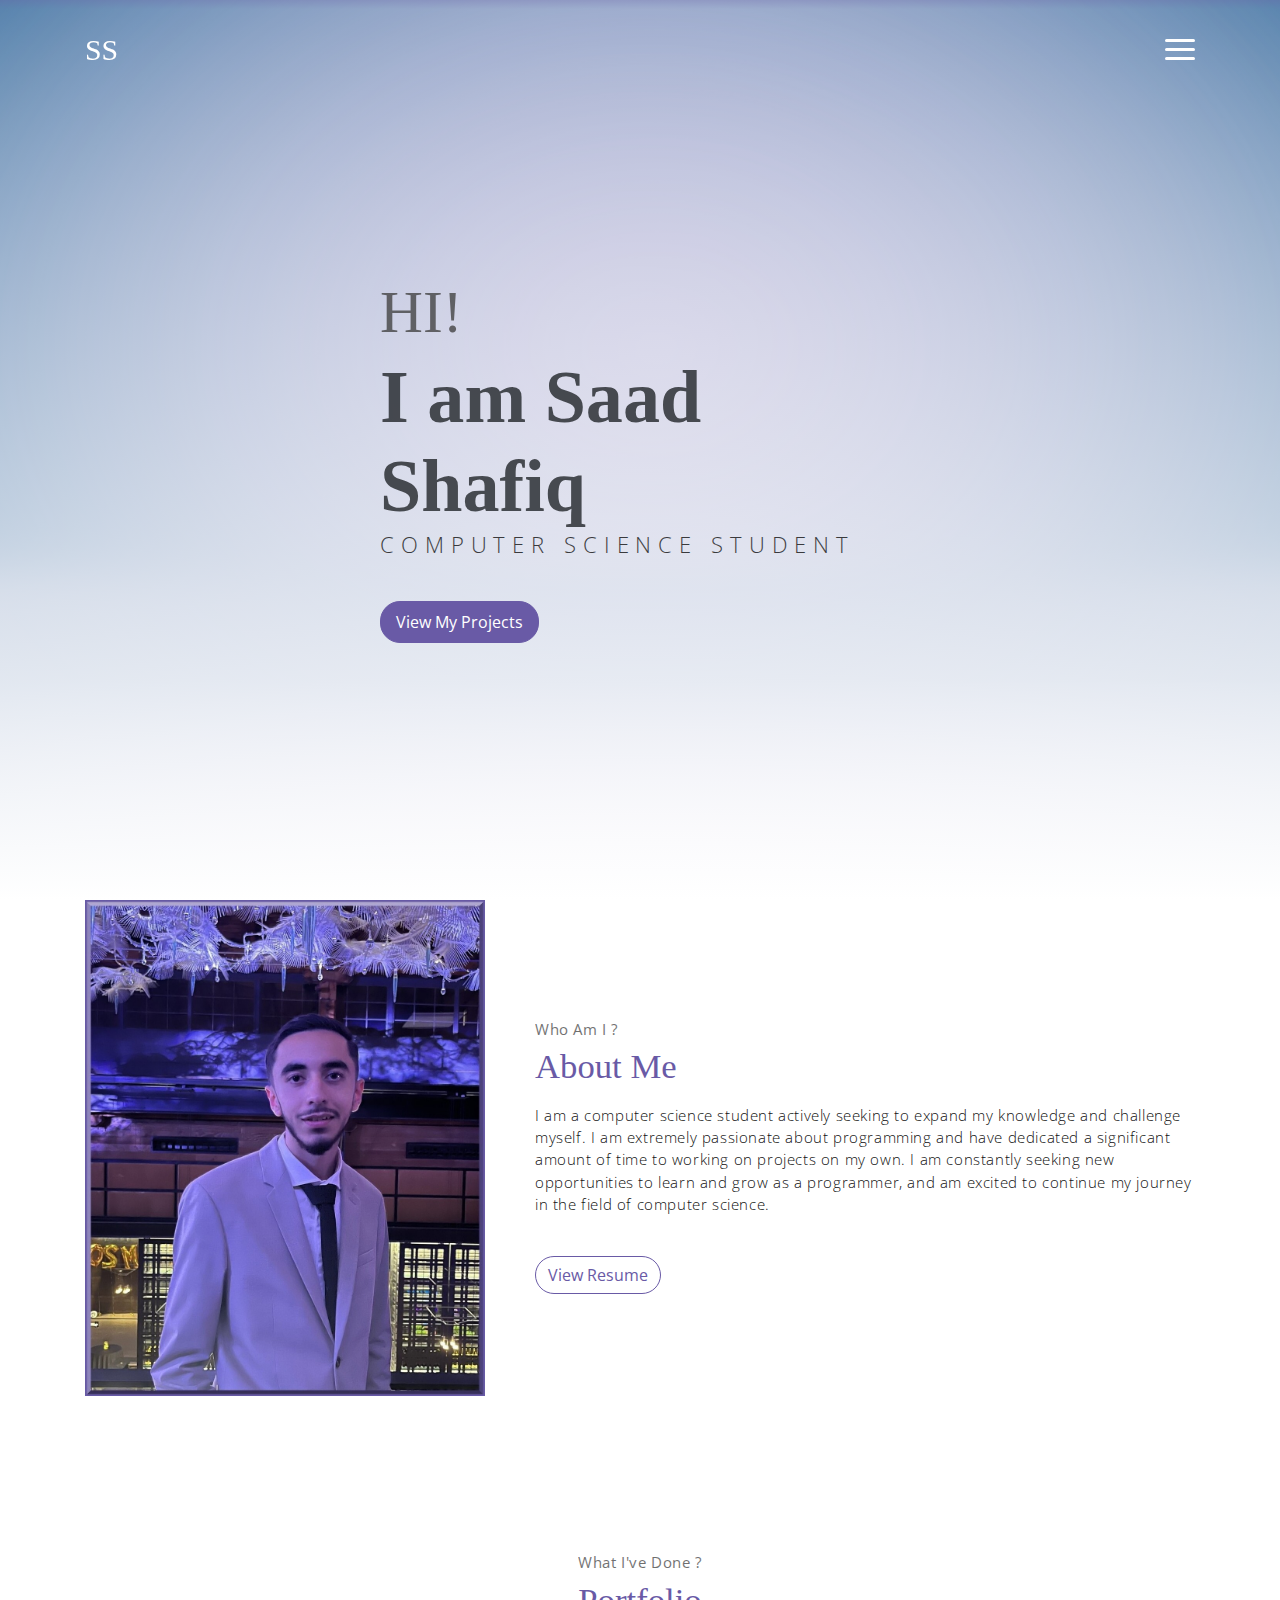
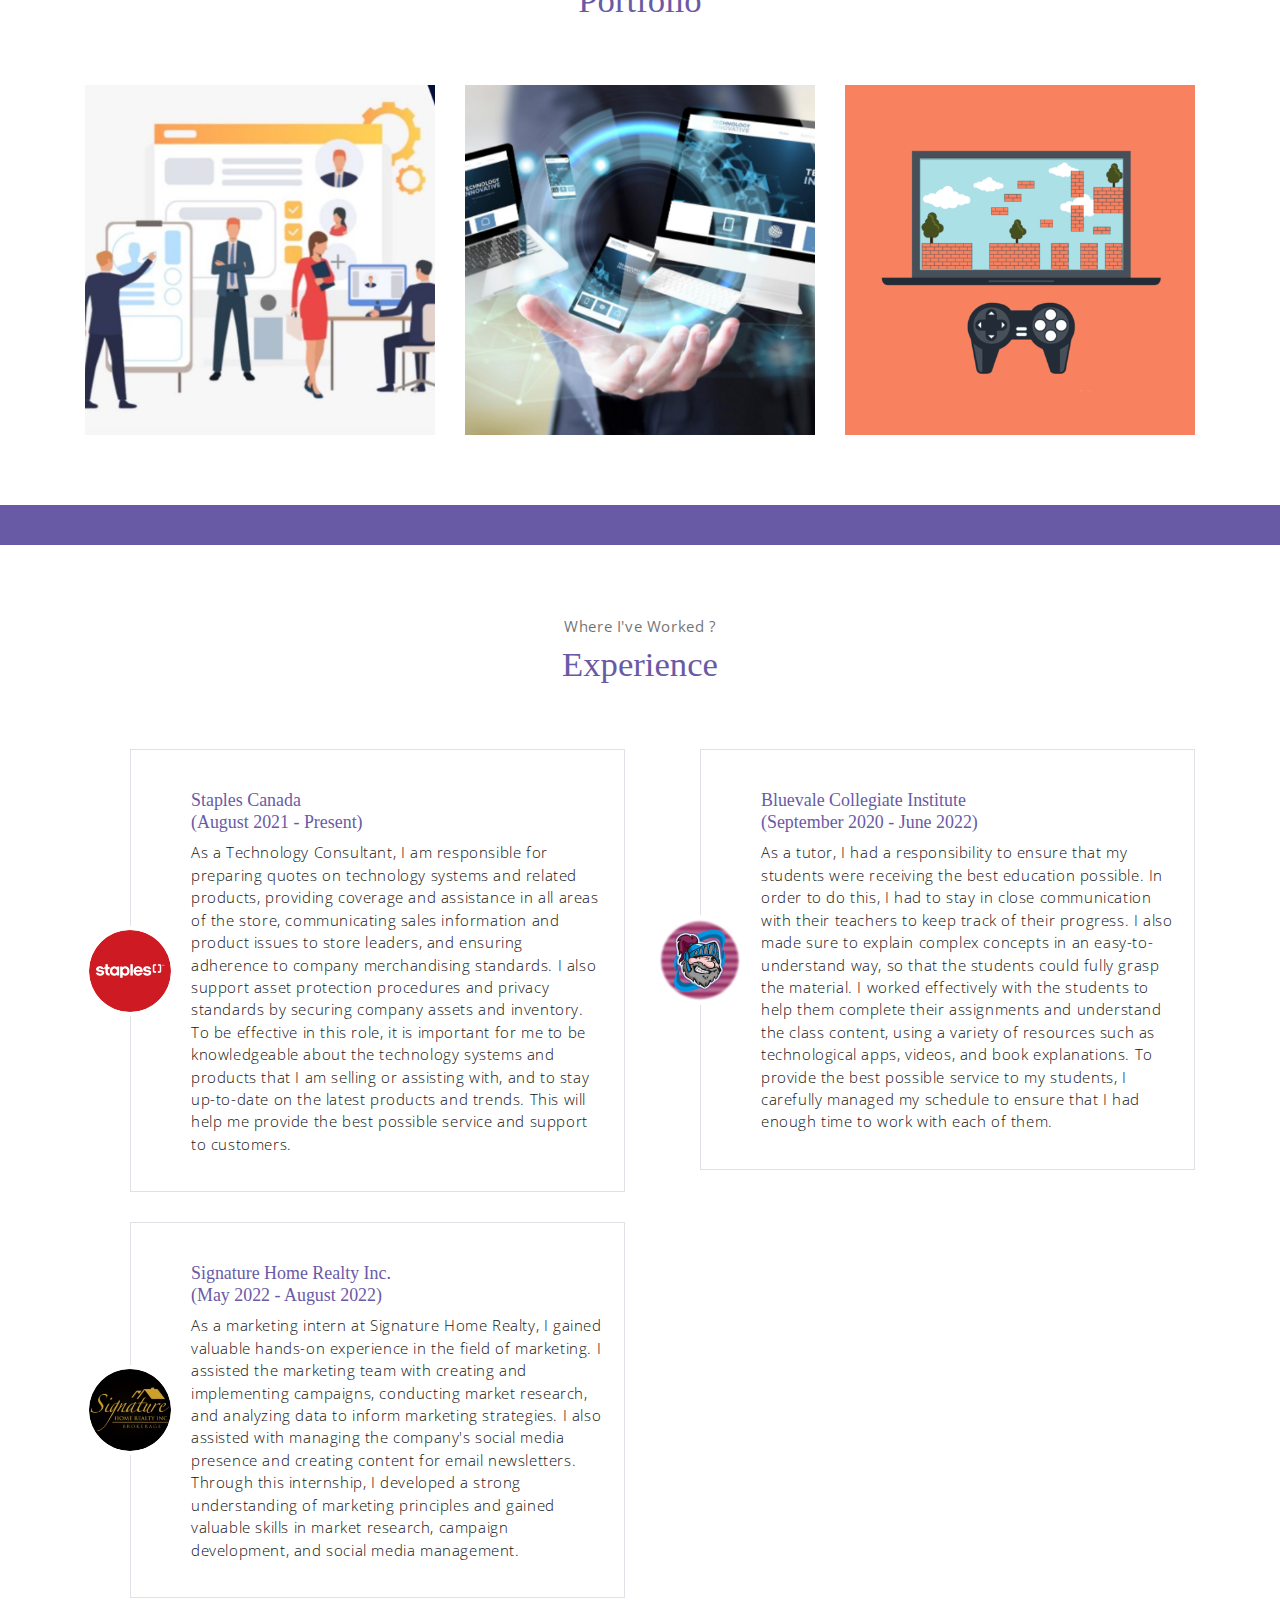
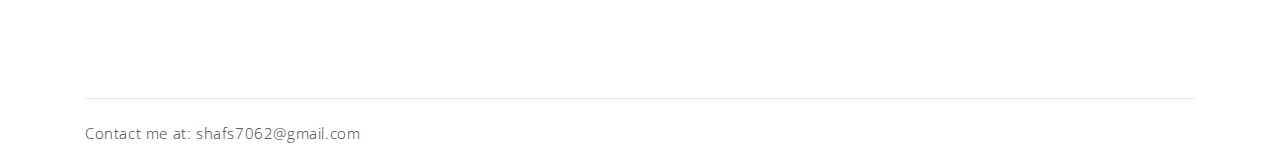
==== index.html @ 86b633cb "Fixing folder structure" ====
<!DOCTYPE html>
<html lang="en">
<head>
	<meta charset="utf-8">
    <meta name="viewport" content="width=device-width, initial-scale=1, shrink-to-fit=no">
    <meta name="Saad Shafiq" content="About">
    <title>Homepage</title>
    <!-- font icons -->
    <link rel="stylesheet" href="assets/vendors/themify-icons/css/themify-icons.css">
	<link rel="stylesheet" href="assets/css/style.css">
</head>
<body data-spy="scroll" data-target=".navbar" data-offset="40" id="home">

    <!-- Page Navbar -->
    <nav class="custom-navbar" data-spy="affix" data-offset-top="20">
        <div class="container">
            <a class="logo" href="#">SS</a>         
            <ul class="nav">
                <li class="item">
                    <a class="link" href="#home">Home</a>
                </li>
                <li class="item">
                    <a class="link" href="#about">About</a>
                </li>
                <li class="item">
                    <a class="link" href="#portfolio">Portfolio</a>
                </li>
                <li class="item">
                    <a class="link" href="#testmonial">Experience</a>
                </li>
            </ul>
            <a href="javascript:void(0)" id="nav-toggle" class="hamburger hamburger--elastic">
                <div class="hamburger-box">
                  <div class="hamburger-inner"></div>
                </div>
            </a>
        </div>          
    </nav><!-- End of Page Navbar -->

    <!-- page header -->
    <header id="home" class="header">
        <div class="overlay"></div>
        <div class="header-content container">
            <h1 class="header-title">
                <span class="up">HI!</span>
                <span class="down">I am Saad Shafiq</span>
            </h1>
            <p class="header-subtitle">COMPUTER SCIENCE STUDENT</p>            

            <button onclick="window.open('https://github.com/saadshafiq15', '_blank');" class="btn btn-primary">View My Projects</button>
        </div>              
    </header><!-- end of page header -->

    <!-- about section -->
    <section class="section pt-0" id="about">
        <!-- container -->
        <div class="container text-center">
            <!-- about wrapper -->
            <div class="about">
                <div class="about-img-holder">
                    <img src="assets/imgs/myphoto.jpg" class="about-img" alt="">
                </div>
                <div class="about-caption">
                    <p class="section-subtitle">Who Am I ?</p>
                    <h2 class="section-title mb-3">About Me</h2>
                    <p>
                        I am a computer science student actively seeking to expand my knowledge and challenge myself. I am extremely passionate about programming and have dedicated a significant amount of time to working on projects on my own. I am constantly seeking new opportunities to learn and grow as a programmer, and am excited to continue my journey in the field of computer science.
                        <br>          
                    </p>
                    <button onclick="window.open('assets/imgs/resume.pdf', '_blank');" class="btn-rounded btn btn-outline-primary mt-4">View Resume</button>   
                </div>              
            </div><!-- end of about wrapper -->
        </div><!-- end of container -->
    </section> <!-- end of about section -->

    <!-- portfolio section -->
    <section class="section" id="portfolio">
        <div class="container text-center">
            <p class="section-subtitle">What I've Done ?</p>
            <h6 class="section-title mb-6">Portfolio</h6>
            <!-- row -->
            <div class="row">
                <div class="col-md-4">
                    <a href="https://replit.com/@SaadShafiq/CIS-1300-Grade-Calculator#main.c" target="_blank" class="portfolio-card">
                        <img src="assets/imgs/folio-1.png" class="portfolio-card-img" alt="Download">    
                        <span class="portfolio-card-overlay">
                            <span class="portfolio-card-caption">
                                <h4>Data Structures</h5>
                                <p class="font-weight-normal">Employee Management System</p>
                            </span>                         
                        </span>                     
                    </a>
                </div>
                <div class="col-md-4">
                    <a href="https://signaturehomerealtor.ca/" target="_blank" class="portfolio-card">
                        <img class="portfolio-card-img" src="assets/imgs/folio-2.png" class="img-responsive rounded" alt="">
                        <span class="portfolio-card-overlay">
                            <span class="portfolio-card-caption">
                                <h4>Web Development</h5>
                                <p class="font-weight-normal">Real Estate Brokerage</p>
                            </span>                         
                        </span>                         
                    </a>
                </div>
                <div class="col-md-4">
                    <a href="https://replit.com/@SaadShafiq/Maze-Game#main.py" target="_blank" class="portfolio-card">
                        <img class="portfolio-card-img" src="assets/imgs/folio-3.png" class="img-responsive rounded" alt="">    
                        <span class="portfolio-card-overlay">
                            <span class="portfolio-card-caption">
                                <h4>Game Development</h5>
                                <p class="font-weight-normal">Maze Game</p>
                            </span>                         
                        </span>                     
                    </a>
                </div>
            </div><!-- end of row -->
        </div><!-- end of container -->
    </section> <!-- end of portfolio section -->

    <!-- section -->
    <section class="section-sm bg-primary">
        <!-- container -->
        <div class="container text-center text-sm-left">
            <!-- row -->
            <div class="row align-items-center">
                <div class="col-sm offset-md-1 mb-4 mb-md-0">
                </div>
                <div class="col-sm offset-sm-2 offset-md-3">
                </div>
            </div> <!-- end of row -->
        </div> <!-- end of container -->
    </section> <!-- end of section -->

    <!-- testimonial section -->
    <section class="section" id="testmonial">
        <div class="container text-center">
            <p class="section-subtitle">Where I've Worked ?</p>
            <h6 class="section-title mb-6">Experience</h6>

            <!-- row -->
            <div class="row">
                <div class="col-md-6">
                    <div class="testimonial-card">
                        <div class="testimonial-card-img-holder">
                            <img src="assets/imgs/avatar2.png" class="testimonial-card-img" alt="">                           
                        </div>
                        <div class="testimonial-card-body">
                            <h6 class="testimonial-card-title">Staples Canada <br> (August 2021 - Present)</h6>
                            <p class="testimonial-card-subtitle">As a Technology Consultant, I am responsible for preparing quotes on technology systems and related products, providing coverage and assistance in all areas of the store, communicating sales information and product issues to store leaders, and ensuring adherence to company merchandising standards. I also support asset protection procedures and privacy standards by securing company assets and inventory. To be effective in this role, it is important for me to be knowledgeable about the technology systems and products that I am selling or assisting with, and to stay up-to-date on the latest products and trends. This will help me provide the best possible service and support to customers.</p>
                        </div>
                    </div>
                </div>
                <div class="col-md-6">
                    <div class="testimonial-card">
                        <div class="testimonial-card-img-holder">
                            <img src="assets/imgs/avatar3.jpg" class="testimonial-card-img" alt="">                        
                        </div>
                        <div class="testimonial-card-body">
                            <h6 class="testimonial-card-title">Bluevale Collegiate Institute <br> (September 2020 - June 2022)</h6>
                            <p class="testimonial-card-subtitle">As a tutor, I had a responsibility to ensure that my students were receiving the best education possible. In order to do this, I had to stay in close communication with their teachers to keep track of their progress. I also made sure to explain complex concepts in an easy-to-understand way, so that the students could fully grasp the material. I worked effectively with the students to help them complete their assignments and understand the class content, using a variety of resources such as technological apps, videos, and book explanations. To provide the best possible service to my students, I carefully managed my schedule to ensure that I had enough time to work with each of them.</p>
                        </div>
                    </div>
                </div>
                <div class="col-md-6">
                    <div class="testimonial-card">
                        <div class="testimonial-card-img-holder">
                            <img src="assets/imgs/avatar4.png" class="testimonial-card-img" alt="">                           
                        </div>
                        <div class="testimonial-card-body">
                            <h6 class="testimonial-card-title">Signature Home Realty Inc. <br> (May 2022 - August 2022)</h6>
                            <p class="testimonial-card-subtitle">As a marketing intern at Signature Home Realty, I gained valuable hands-on experience in the field of marketing. I assisted the marketing team with creating and implementing campaigns, conducting market research, and analyzing data to inform marketing strategies. I also assisted with managing the company's social media presence and creating content for email newsletters. Through this internship, I developed a strong understanding of marketing principles and gained valuable skills in market research, campaign development, and social media management.</p>
                        </div>
                    </div>
                </div>
            </div>
        </div> <!-- end of container -->
    </section> <!-- end of testimonial section -->
    

    <!-- footer -->
    <div class="container">
        <footer class="footer">       
            <p class="testimonial-card-subtitle">Contact me at: shafs7062@gmail.com</p>    
        </footer>
    </div> <!-- end of page footer -->
	
	<!-- core  -->
    <script src="assets/vendors/jquery/jquery-3.4.1.js"></script>
    <script src="assets/vendors/bootstrap/bootstrap.bundle.js"></script>

    <!-- bootstrap 3 affix -->
	<script src="assets/vendors/bootstrap/bootstrap.affix.js"></script>

    <!-- Meyawo js -->
    <script src="assets/js/meyawo.js"></script>

</body>
</html>
---- assets/vendors/themify-icons/css/themify-icons.css ----
@font-face {
	font-family: 'themify';
	src:url("../fonts/themify.eot?-fvbane");
	src:url("../fonts/themify.eot?#iefix-fvbane") format("embedded-opentype"),
		url("../fonts/themify.woff?-fvbane") format("woff"),
		url("../fonts/themify.ttf?-fvbane") format("truetype"),
		url("../fonts/themify.svg?-fvbane#themify") format("svg");
	font-weight: normal;
	font-style: normal;
}

[class^="ti-"], [class*=" ti-"] {
	font-family: 'themify';
	speak: none;
	font-style: normal;
	font-weight: normal;
	font-variant: normal;
	text-transform: none;
	line-height: 1;

	/* Better Font Rendering =========== */
	-webkit-font-smoothing: antialiased;
	-moz-osx-font-smoothing: grayscale;
}

.ti-wand:before {
	content: "\e600";
}
.ti-volume:before {
	content: "\e601";
}
.ti-user:before {
	content: "\e602";
}
.ti-unlock:before {
	content: "\e603";
}
.ti-unlink:before {
	content: "\e604";
}
.ti-trash:before {
	content: "\e605";
}
.ti-thought:before {
	content: "\e606";
}
.ti-target:before {
	content: "\e607";
}
.ti-tag:before {
	content: "\e608";
}
.ti-tablet:before {
	content: "\e609";
}
.ti-star:before {
	content: "\e60a";
}
.ti-spray:before {
	content: "\e60b";
}
.ti-signal:before {
	content: "\e60c";
}
.ti-shopping-cart:before {
	content: "\e60d";
}
.ti-shopping-cart-full:before {
	content: "\e60e";
}
.ti-settings:before {
	content: "\e60f";
}
.ti-search:before {
	content: "\e610";
}
.ti-zoom-in:before {
	content: "\e611";
}
.ti-zoom-out:before {
	content: "\e612";
}
.ti-cut:before {
	content: "\e613";
}
.ti-ruler:before {
	content: "\e614";
}
.ti-ruler-pencil:before {
	content: "\e615";
}
.ti-ruler-alt:before {
	content: "\e616";
}
.ti-bookmark:before {
	content: "\e617";
}
.ti-bookmark-alt:before {
	content: "\e618";
}
.ti-reload:before {
	content: "\e619";
}
.ti-plus:before {
	content: "\e61a";
}
.ti-pin:before {
	content: "\e61b";
}
.ti-pencil:before {
	content: "\e61c";
}
.ti-pencil-alt:before {
	content: "\e61d";
}
.ti-paint-roller:before {
	content: "\e61e";
}
.ti-paint-bucket:before {
	content: "\e61f";
}
.ti-na:before {
	content: "\e620";
}
.ti-mobile:before {
	content: "\e621";
}
.ti-minus:before {
	content: "\e622";
}
.ti-medall:before {
	content: "\e623";
}
.ti-medall-alt:before {
	content: "\e624";
}
.ti-marker:before {
	content: "\e625";
}
.ti-marker-alt:before {
	content: "\e626";
}
.ti-arrow-up:before {
	content: "\e627";
}
.ti-arrow-right:before {
	content: "\e628";
}
.ti-arrow-left:before {
	content: "\e629";
}
.ti-arrow-down:before {
	content: "\e62a";
}
.ti-lock:before {
	content: "\e62b";
}
.ti-location-arrow:before {
	content: "\e62c";
}
.ti-link:before {
	content: "\e62d";
}
.ti-layout:before {
	content: "\e62e";
}
.ti-layers:before {
	content: "\e62f";
}
.ti-layers-alt:before {
	content: "\e630";
}
.ti-key:before {
	content: "\e631";
}
.ti-import:before {
	content: "\e632";
}
.ti-image:before {
	content: "\e633";
}
.ti-heart:before {
	content: "\e634";
}
.ti-heart-broken:before {
	content: "\e635";
}
.ti-hand-stop:before {
	content: "\e636";
}
.ti-hand-open:before {
	content: "\e637";
}
.ti-hand-drag:before {
	content: "\e638";
}
.ti-folder:before {
	content: "\e639";
}
.ti-flag:before {
	content: "\e63a";
}
.ti-flag-alt:before {
	content: "\e63b";
}
.ti-flag-alt-2:before {
	content: "\e63c";
}
.ti-eye:before {
	content: "\e63d";
}
.ti-export:before {
	content: "\e63e";
}
.ti-exchange-vertical:before {
	content: "\e63f";
}
.ti-desktop:before {
	content: "\e640";
}
.ti-cup:before {
	content: "\e641";
}
.ti-crown:before {
	content: "\e642";
}
.ti-comments:before {
	content: "\e643";
}
.ti-comment:before {
	content: "\e644";
}
.ti-comment-alt:before {
	content: "\e645";
}
.ti-close:before {
	content: "\e646";
}
.ti-clip:before {
	content: "\e647";
}
.ti-angle-up:before {
	content: "\e648";
}
.ti-angle-right:before {
	content: "\e649";
}
.ti-angle-left:before {
	content: "\e64a";
}
.ti-angle-down:before {
	content: "\e64b";
}
.ti-check:before {
	content: "\e64c";
}
.ti-check-box:before {
	content: "\e64d";
}
.ti-camera:before {
	content: "\e64e";
}
.ti-announcement:before {
	content: "\e64f";
}
.ti-brush:before {
	content: "\e650";
}
.ti-briefcase:before {
	content: "\e651";
}
.ti-bolt:before {
	content: "\e652";
}
.ti-bolt-alt:before {
	content: "\e653";
}
.ti-blackboard:before {
	content: "\e654";
}
.ti-bag:before {
	content: "\e655";
}
.ti-move:before {
	content: "\e656";
}
.ti-arrows-vertical:before {
	content: "\e657";
}
.ti-arrows-horizontal:before {
	content: "\e658";
}
.ti-fullscreen:before {
	content: "\e659";
}
.ti-arrow-top-right:before {
	content: "\e65a";
}
.ti-arrow-top-left:before {
	content: "\e65b";
}
.ti-arrow-circle-up:before {
	content: "\e65c";
}
.ti-arrow-circle-right:before {
	content: "\e65d";
}
.ti-arrow-circle-left:before {
	content: "\e65e";
}
.ti-arrow-circle-down:before {
	content: "\e65f";
}
.ti-angle-double-up:before {
	content: "\e660";
}
.ti-angle-double-right:before {
	content: "\e661";
}
.ti-angle-double-left:before {
	content: "\e662";
}
.ti-angle-double-down:before {
	content: "\e663";
}
.ti-zip:before {
	content: "\e664";
}
.ti-world:before {
	content: "\e665";
}
.ti-wheelchair:before {
	content: "\e666";
}
.ti-view-list:before {
	content: "\e667";
}
.ti-view-list-alt:before {
	content: "\e668";
}
.ti-view-grid:before {
	content: "\e669";
}
.ti-uppercase:before {
	content: "\e66a";
}
.ti-upload:before {
	content: "\e66b";
}
.ti-underline:before {
	content: "\e66c";
}
.ti-truck:before {
	content: "\e66d";
}
.ti-timer:before {
	content: "\e66e";
}
.ti-ticket:before {
	content: "\e66f";
}
.ti-thumb-up:before {
	content: "\e670";
}
.ti-thumb-down:before {
	content: "\e671";
}
.ti-text:before {
	content: "\e672";
}
.ti-stats-up:before {
	content: "\e673";
}
.ti-stats-down:before {
	content: "\e674";
}
.ti-split-v:before {
	content: "\e675";
}
.ti-split-h:before {
	content: "\e676";
}
.ti-smallcap:before {
	content: "\e677";
}
.ti-shine:before {
	content: "\e678";
}
.ti-shift-right:before {
	content: "\e679";
}
.ti-shift-left:before {
	content: "\e67a";
}
.ti-shield:before {
	content: "\e67b";
}
.ti-notepad:before {
	content: "\e67c";
}
.ti-server:before {
	content: "\e67d";
}
.ti-quote-right:before {
	content: "\e67e";
}
.ti-quote-left:before {
	content: "\e67f";
}
.ti-pulse:before {
	content: "\e680";
}
.ti-printer:before {
	content: "\e681";
}
.ti-power-off:before {
	content: "\e682";
}
.ti-plug:before {
	content: "\e683";
}
.ti-pie-chart:before {
	content: "\e684";
}
.ti-paragraph:before {
	content: "\e685";
}
.ti-panel:before {
	content: "\e686";
}
.ti-package:before {
	content: "\e687";
}
.ti-music:before {
	content: "\e688";
}
.ti-music-alt:before {
	content: "\e689";
}
.ti-mouse:before {
	content: "\e68a";
}
.ti-mouse-alt:before {
	content: "\e68b";
}
.ti-money:before {
	content: "\e68c";
}
.ti-microphone:before {
	content: "\e68d";
}
.ti-menu:before {
	content: "\e68e";
}
.ti-menu-alt:before {
	content: "\e68f";
}
.ti-map:before {
	content: "\e690";
}
.ti-map-alt:before {
	content: "\e691";
}
.ti-loop:before {
	content: "\e692";
}
.ti-location-pin:before {
	content: "\e693";
}
.ti-list:before {
	content: "\e694";
}
.ti-light-bulb:before {
	content: "\e695";
}
.ti-Italic:before {
	content: "\e696";
}
.ti-info:before {
	content: "\e697";
}
.ti-infinite:before {
	content: "\e698";
}
.ti-id-badge:before {
	content: "\e699";
}
.ti-hummer:before {
	content: "\e69a";
}
.ti-home:before {
	content: "\e69b";
}
.ti-help:before {
	content: "\e69c";
}
.ti-headphone:before {
	content: "\e69d";
}
.ti-harddrives:before {
	content: "\e69e";
}
.ti-harddrive:before {
	content: "\e69f";
}
.ti-gift:before {
	content: "\e6a0";
}
.ti-game:before {
	content: "\e6a1";
}
.ti-filter:before {
	content: "\e6a2";
}
.ti-files:before {
	content: "\e6a3";
}
.ti-file:before {
	content: "\e6a4";
}
.ti-eraser:before {
	content: "\e6a5";
}
.ti-envelope:before {
	content: "\e6a6";
}
.ti-download:before {
	content: "\e6a7";
}
.ti-direction:before {
	content: "\e6a8";
}
.ti-direction-alt:before {
	content: "\e6a9";
}
.ti-dashboard:before {
	content: "\e6aa";
}
.ti-control-stop:before {
	content: "\e6ab";
}
.ti-control-shuffle:before {
	content: "\e6ac";
}
.ti-control-play:before {
	content: "\e6ad";
}
.ti-control-pause:before {
	content: "\e6ae";
}
.ti-control-forward:before {
	content: "\e6af";
}
.ti-control-backward:before {
	content: "\e6b0";
}
.ti-cloud:before {
	content: "\e6b1";
}
.ti-cloud-up:before {
	content: "\e6b2";
}
.ti-cloud-down:before {
	content: "\e6b3";
}
.ti-clipboard:before {
	content: "\e6b4";
}
.ti-car:before {
	content: "\e6b5";
}
.ti-calendar:before {
	content: "\e6b6";
}
.ti-book:before {
	content: "\e6b7";
}
.ti-bell:before {
	content: "\e6b8";
}
.ti-basketball:before {
	content: "\e6b9";
}
.ti-bar-chart:before {
	content: "\e6ba";
}
.ti-bar-chart-alt:before {
	content: "\e6bb";
}
.ti-back-right:before {
	content: "\e6bc";
}
.ti-back-left:before {
	content: "\e6bd";
}
.ti-arrows-corner:before {
	content: "\e6be";
}
.ti-archive:before {
	content: "\e6bf";
}
.ti-anchor:before {
	content: "\e6c0";
}
.ti-align-right:before {
	content: "\e6c1";
}
.ti-align-left:before {
	content: "\e6c2";
}
.ti-align-justify:before {
	content: "\e6c3";
}
.ti-align-center:before {
	content: "\e6c4";
}
.ti-alert:before {
	content: "\e6c5";
}
.ti-alarm-clock:before {
	content: "\e6c6";
}
.ti-agenda:before {
	content: "\e6c7";
}
.ti-write:before {
	content: "\e6c8";
}
.ti-window:before {
	content: "\e6c9";
}
.ti-widgetized:before {
	content: "\e6ca";
}
.ti-widget:before {
	content: "\e6cb";
}
.ti-widget-alt:before {
	content: "\e6cc";
}
.ti-wallet:before {
	content: "\e6cd";
}
.ti-video-clapper:before {
	content: "\e6ce";
}
.ti-video-camera:before {
	content: "\e6cf";
}
.ti-vector:before {
	content: "\e6d0";
}
.ti-themify-logo:before {
	content: "\e6d1";
}
.ti-themify-favicon:before {
	content: "\e6d2";
}
.ti-themify-favicon-alt:before {
	content: "\e6d3";
}
.ti-support:before {
	content: "\e6d4";
}
.ti-stamp:before {
	content: "\e6d5";
}
.ti-split-v-alt:before {
	content: "\e6d6";
}
.ti-slice:before {
	content: "\e6d7";
}
.ti-shortcode:before {
	content: "\e6d8";
}
.ti-shift-right-alt:before {
	content: "\e6d9";
}
.ti-shift-left-alt:before {
	content: "\e6da";
}
.ti-ruler-alt-2:before {
	content: "\e6db";
}
.ti-receipt:before {
	content: "\e6dc";
}
.ti-pin2:before {
	content: "\e6dd";
}
.ti-pin-alt:before {
	content: "\e6de";
}
.ti-pencil-alt2:before {
	content: "\e6df";
}
.ti-palette:before {
	content: "\e6e0";
}
.ti-more:before {
	content: "\e6e1";
}
.ti-more-alt:before {
	content: "\e6e2";
}
.ti-microphone-alt:before {
	content: "\e6e3";
}
.ti-magnet:before {
	content: "\e6e4";
}
.ti-line-double:before {
	content: "\e6e5";
}
.ti-line-dotted:before {
	content: "\e6e6";
}
.ti-line-dashed:before {
	content: "\e6e7";
}
.ti-layout-width-full:before {
	content: "\e6e8";
}
.ti-layout-width-default:before {
	content: "\e6e9";
}
.ti-layout-width-default-alt:before {
	content: "\e6ea";
}
.ti-layout-tab:before {
	content: "\e6eb";
}
.ti-layout-tab-window:before {
	content: "\e6ec";
}
.ti-layout-tab-v:before {
	content: "\e6ed";
}
.ti-layout-tab-min:before {
	content: "\e6ee";
}
.ti-layout-slider:before {
	content: "\e6ef";
}
.ti-layout-slider-alt:before {
	content: "\e6f0";
}
.ti-layout-sidebar-right:before {
	content: "\e6f1";
}
.ti-layout-sidebar-none:before {
	content: "\e6f2";
}
.ti-layout-sidebar-left:before {
	content: "\e6f3";
}
.ti-layout-placeholder:before {
	content: "\e6f4";
}
.ti-layout-menu:before {
	content: "\e6f5";
}
.ti-layout-menu-v:before {
	content: "\e6f6";
}
.ti-layout-menu-separated:before {
	content: "\e6f7";
}
.ti-layout-menu-full:before {
	content: "\e6f8";
}
.ti-layout-media-right-alt:before {
	content: "\e6f9";
}
.ti-layout-media-right:before {
	content: "\e6fa";
}
.ti-layout-media-overlay:before {
	content: "\e6fb";
}
.ti-layout-media-overlay-alt:before {
	content: "\e6fc";
}
.ti-layout-media-overlay-alt-2:before {
	content: "\e6fd";
}
.ti-layout-media-left-alt:before {
	content: "\e6fe";
}
.ti-layout-media-left:before {
	content: "\e6ff";
}
.ti-layout-media-center-alt:before {
	content: "\e700";
}
.ti-layout-media-center:before {
	content: "\e701";
}
.ti-layout-list-thumb:before {
	content: "\e702";
}
.ti-layout-list-thumb-alt:before {
	content: "\e703";
}
.ti-layout-list-post:before {
	content: "\e704";
}
.ti-layout-list-large-image:before {
	content: "\e705";
}
.ti-layout-line-solid:before {
	content: "\e706";
}
.ti-layout-grid4:before {
	content: "\e707";
}
.ti-layout-grid3:before {
	content: "\e708";
}
.ti-layout-grid2:before {
	content: "\e709";
}
.ti-layout-grid2-thumb:before {
	content: "\e70a";
}
.ti-layout-cta-right:before {
	content: "\e70b";
}
.ti-layout-cta-left:before {
	content: "\e70c";
}
.ti-layout-cta-center:before {
	content: "\e70d";
}
.ti-layout-cta-btn-right:before {
	content: "\e70e";
}
.ti-layout-cta-btn-left:before {
	content: "\e70f";
}
.ti-layout-column4:before {
	content: "\e710";
}
.ti-layout-column3:before {
	content: "\e711";
}
.ti-layout-column2:before {
	content: "\e712";
}
.ti-layout-accordion-separated:before {
	content: "\e713";
}
.ti-layout-accordion-merged:before {
	content: "\e714";
}
.ti-layout-accordion-list:before {
	content: "\e715";
}
.ti-ink-pen:before {
	content: "\e716";
}
.ti-info-alt:before {
	content: "\e717";
}
.ti-help-alt:before {
	content: "\e718";
}
.ti-headphone-alt:before {
	content: "\e719";
}
.ti-hand-point-up:before {
	content: "\e71a";
}
.ti-hand-point-right:before {
	content: "\e71b";
}
.ti-hand-point-left:before {
	content: "\e71c";
}
.ti-hand-point-down:before {
	content: "\e71d";
}
.ti-gallery:before {
	content: "\e71e";
}
.ti-face-smile:before {
	content: "\e71f";
}
.ti-face-sad:before {
	content: "\e720";
}
.ti-credit-card:before {
	content: "\e721";
}
.ti-control-skip-forward:before {
	content: "\e722";
}
.ti-control-skip-backward:before {
	content: "\e723";
}
.ti-control-record:before {
	content: "\e724";
}
.ti-control-eject:before {
	content: "\e725";
}
.ti-comments-smiley:before {
	content: "\e726";
}
.ti-brush-alt:before {
	content: "\e727";
}
.ti-youtube:before {
	content: "\e728";
}
.ti-vimeo:before {
	content: "\e729";
}
.ti-twitter:before {
	content: "\e72a";
}
.ti-time:before {
	content: "\e72b";
}
.ti-tumblr:before {
	content: "\e72c";
}
.ti-skype:before {
	content: "\e72d";
}
.ti-share:before {
	content: "\e72e";
}
.ti-share-alt:before {
	content: "\e72f";
}
.ti-rocket:before {
	content: "\e730";
}
.ti-pinterest:before {
	content: "\e731";
}
.ti-new-window:before {
	content: "\e732";
}
.ti-microsoft:before {
	content: "\e733";
}
.ti-list-ol:before {
	content: "\e734";
}
.ti-linkedin:before {
	content: "\e735";
}
.ti-layout-sidebar-2:before {
	content: "\e736";
}
.ti-layout-grid4-alt:before {
	content: "\e737";
}
.ti-layout-grid3-alt:before {
	content: "\e738";
}
.ti-layout-grid2-alt:before {
	content: "\e739";
}
.ti-layout-column4-alt:before {
	content: "\e73a";
}
.ti-layout-column3-alt:before {
	content: "\e73b";
}
.ti-layout-column2-alt:before {
	content: "\e73c";
}
.ti-instagram:before {
	content: "\e73d";
}
.ti-google:before {
	content: "\e73e";
}
.ti-github:before {
	content: "\e73f";
}
.ti-flickr:before {
	content: "\e740";
}
.ti-facebook:before {
	content: "\e741";
}
.ti-dropbox:before {
	content: "\e742";
}
.ti-dribbble:before {
	content: "\e743";
}
.ti-apple:before {
	content: "\e744";
}
.ti-android:before {
	content: "\e745";
}
.ti-save:before {
	content: "\e746";
}
.ti-save-alt:before {
	content: "\e747";
}
.ti-yahoo:before {
	content: "\e748";
}
.ti-wordpress:before {
	content: "\e749";
}
.ti-vimeo-alt:before {
	content: "\e74a";
}
.ti-twitter-alt:before {
	content: "\e74b";
}
.ti-tumblr-alt:before {
	content: "\e74c";
}
.ti-trello:before {
	content: "\e74d";
}
.ti-stack-overflow:before {
	content: "\e74e";
}
.ti-soundcloud:before {
	content: "\e74f";
}
.ti-sharethis:before {
	content: "\e750";
}
.ti-sharethis-alt:before {
	content: "\e751";
}
.ti-reddit:before {
	content: "\e752";
}
.ti-pinterest-alt:before {
	content: "\e753";
}
.ti-microsoft-alt:before {
	content: "\e754";
}
.ti-linux:before {
	content: "\e755";
}
.ti-jsfiddle:before {
	content: "\e756";
}
.ti-joomla:before {
	content: "\e757";
}
.ti-html5:before {
	content: "\e758";
}
.ti-flickr-alt:before {
	content: "\e759";
}
.ti-email:before {
	content: "\e75a";
}
.ti-drupal:before {
	content: "\e75b";
}
.ti-dropbox-alt:before {
	content: "\e75c";
}
.ti-css3:before {
	content: "\e75d";
}
.ti-rss:before {
	content: "\e75e";
}
.ti-rss-alt:before {
	content: "\e75f";
}
---- assets/css/style.css ----
@charset "UTF-8";
@import url("https://fonts.googleapis.com/css?family=Baloo+Paaji|Open+Sans:300,300i,400,400i,600,600i,700,700i");
:root {
  --blue: #1e549f;
  --indigo: #695aa6;
  --purple: #6f42c1;
  --pink: #e83e8c;
  --red: #ec185d;
  --orange: #ff6d02;
  --yellow: #ffc107;
  --green: #1bb74f;
  --teal: #20c997;
  --cyan: #17a2b8;
  --white: #fff;
  --gray: #6c757d;
  --gray-dark: #393e46;
  --primary: #695aa6;
  --secondary: #393e46;
  --success: #1bb74f;
  --info: #17a2b8;
  --warning: #ff6d02;
  --danger: #ec185d;
  --light: #f8f9fa;
  --dark: #212529;
  --breakpoint-xs: 0;
  --breakpoint-sm: 576px;
  --breakpoint-md: 768px;
  --breakpoint-lg: 992px;
  --breakpoint-xl: 1200px;
  --font-family-sans-serif: "Open Sans", sans-serif;
  --font-family-monospace: SFMono-Regular, Menlo, Monaco, Consolas, "Liberation Mono", "Courier New", monospace;
}

*,
*::before,
*::after {
  box-sizing: border-box;
}

html {
  font-family: sans-serif;
  line-height: 1.15;
  -webkit-text-size-adjust: 100%;
  -webkit-tap-highlight-color: rgba(0, 0, 0, 0);
}

article, aside, figcaption, figure, footer, header, hgroup, main, nav, section {
  display: block;
}

body {
  margin: 0;
  font-family: "Open Sans", sans-serif;
  font-size: 1rem;
  font-weight: 400;
  line-height: 1.5;
  color: #212529;
  text-align: left;
  background-color: #fff;
}

[tabindex="-1"]:focus {
  outline: 0 !important;
}

hr {
  box-sizing: content-box;
  height: 0;
  overflow: visible;
}

h1, h2, h3, h4, h5, h6 {
  margin-top: 0;
  margin-bottom: 0.5rem;
}

p {
  margin-top: 0;
  margin-bottom: 1rem;
}

abbr[title],
abbr[data-original-title] {
  text-decoration: underline;
  -webkit-text-decoration: underline dotted;
          text-decoration: underline dotted;
  cursor: help;
  border-bottom: 0;
  -webkit-text-decoration-skip-ink: none;
          text-decoration-skip-ink: none;
}

address {
  margin-bottom: 1rem;
  font-style: normal;
  line-height: inherit;
}

ol,
ul,
dl {
  margin-top: 0;
  margin-bottom: 1rem;
}

ol ol,
ul ul,
ol ul,
ul ol {
  margin-bottom: 0;
}

dt {
  font-weight: 700;
}

dd {
  margin-bottom: .5rem;
  margin-left: 0;
}

blockquote {
  margin: 0 0 1rem;
}

b,
strong {
  font-weight: bolder;
}

small {
  font-size: 80%;
}

sub,
sup {
  position: relative;
  font-size: 75%;
  line-height: 0;
  vertical-align: baseline;
}

sub {
  bottom: -.25em;
}

sup {
  top: -.5em;
}

a {
  color: #695aa6;
  text-decoration: none;
  background-color: transparent;
}

a:hover {
  color: #493f75;
  text-decoration: none;
}

a:not([href]):not([tabindex]) {
  color: inherit;
  text-decoration: none;
}

a:not([href]):not([tabindex]):hover, a:not([href]):not([tabindex]):focus {
  color: inherit;
  text-decoration: none;
}

a:not([href]):not([tabindex]):focus {
  outline: 0;
}

pre,
code,
kbd,
samp {
  font-family: SFMono-Regular, Menlo, Monaco, Consolas, "Liberation Mono", "Courier New", monospace;
  font-size: 1em;
}

pre {
  margin-top: 0;
  margin-bottom: 1rem;
  overflow: auto;
}

figure {
  margin: 0 0 1rem;
}

img {
  vertical-align: middle;
  border-style: none;
}

svg {
  overflow: hidden;
  vertical-align: middle;
}

table {
  border-collapse: collapse;
}

caption {
  padding-top: 0.75rem;
  padding-bottom: 0.75rem;
  color: #6c757d;
  text-align: left;
  caption-side: bottom;
}

th {
  text-align: inherit;
}

label {
  display: inline-block;
  margin-bottom: 0.5rem;
}

button {
  border-radius: 0;
}

button:focus {
  outline: 1px dotted;
  outline: 5px auto -webkit-focus-ring-color;
}

input,
button,
select,
optgroup,
textarea {
  margin: 0;
  font-family: inherit;
  font-size: inherit;
  line-height: inherit;
}

button,
input {
  overflow: visible;
}

button,
select {
  text-transform: none;
}

select {
  word-wrap: normal;
}

button,
[type="button"],
[type="reset"],
[type="submit"] {
  -webkit-appearance: button;
}

button:not(:disabled),
[type="button"]:not(:disabled),
[type="reset"]:not(:disabled),
[type="submit"]:not(:disabled) {
  cursor: pointer;
}

button::-moz-focus-inner,
[type="button"]::-moz-focus-inner,
[type="reset"]::-moz-focus-inner,
[type="submit"]::-moz-focus-inner {
  padding: 0;
  border-style: none;
}

input[type="radio"],
input[type="checkbox"] {
  box-sizing: border-box;
  padding: 0;
}

input[type="date"],
input[type="time"],
input[type="datetime-local"],
input[type="month"] {
  -webkit-appearance: listbox;
}

textarea {
  overflow: auto;
  resize: vertical;
}

fieldset {
  min-width: 0;
  padding: 0;
  margin: 0;
  border: 0;
}

legend {
  display: block;
  width: 100%;
  max-width: 100%;
  padding: 0;
  margin-bottom: .5rem;
  font-size: 1.5rem;
  line-height: inherit;
  color: inherit;
  white-space: normal;
}

progress {
  vertical-align: baseline;
}

[type="number"]::-webkit-inner-spin-button,
[type="number"]::-webkit-outer-spin-button {
  height: auto;
}

[type="search"] {
  outline-offset: -2px;
  -webkit-appearance: none;
}

[type="search"]::-webkit-search-decoration {
  -webkit-appearance: none;
}

::-webkit-file-upload-button {
  font: inherit;
  -webkit-appearance: button;
}

output {
  display: inline-block;
}

summary {
  display: list-item;
  cursor: pointer;
}

template {
  display: none;
}

[hidden] {
  display: none !important;
}

h1, h2, h3, h4, h5, h6,
.h1, .h2, .h3, .h4, .h5, .h6 {
  margin-bottom: 0.5rem;
  font-weight: 500;
  line-height: 1.2;
}

h1, .h1 {
  font-size: 2.5rem;
}

h2, .h2 {
  font-size: 2rem;
}

h3, .h3 {
  font-size: 1.75rem;
}

h4, .h4 {
  font-size: 1.5rem;
}

h5, .h5 {
  font-size: 1.25rem;
}

h6, .h6 {
  font-size: 1rem;
}

.lead {
  font-size: 1.25rem;
  font-weight: 300;
}

.display-1 {
  font-size: 6rem;
  font-weight: 300;
  line-height: 1.2;
}

.display-2 {
  font-size: 5.5rem;
  font-weight: 300;
  line-height: 1.2;
}

.display-3 {
  font-size: 4.5rem;
  font-weight: 300;
  line-height: 1.2;
}

.display-4 {
  font-size: 3.5rem;
  font-weight: 300;
  line-height: 1.2;
}

hr {
  margin-top: 1rem;
  margin-bottom: 1rem;
  border: 0;
  border-top: 1px solid rgba(0, 0, 0, 0.1);
}

small,
.small {
  font-size: 80%;
  font-weight: 400;
}

mark,
.mark {
  padding: 0.2em;
  background-color: #fcf8e3;
}

.list-unstyled {
  padding-left: 0;
  list-style: none;
}

.list-inline {
  padding-left: 0;
  list-style: none;
}

.list-inline-item {
  display: inline-block;
}

.list-inline-item:not(:last-child) {
  margin-right: 0.5rem;
}

.initialism {
  font-size: 90%;
  text-transform: uppercase;
}

.blockquote {
  margin-bottom: 1rem;
  font-size: 1.25rem;
}

.blockquote-footer {
  display: block;
  font-size: 80%;
  color: #6c757d;
}

.blockquote-footer::before {
  content: "\2014\00A0";
}

.img-fluid {
  max-width: 100%;
  height: auto;
}

.img-thumbnail {
  padding: 0.25rem;
  background-color: #fff;
  border: 1px solid #dee2e6;
  border-radius: 0.25rem;
  max-width: 100%;
  height: auto;
}

.figure {
  display: inline-block;
}

.figure-img {
  margin-bottom: 0.5rem;
  line-height: 1;
}

.figure-caption {
  font-size: 90%;
  color: #6c757d;
}

code {
  font-size: 87.5%;
  color: #e83e8c;
  word-break: break-word;
}

a > code {
  color: inherit;
}

kbd {
  padding: 0.2rem 0.4rem;
  font-size: 87.5%;
  color: #fff;
  background-color: #212529;
  border-radius: 0.2rem;
}

kbd kbd {
  padding: 0;
  font-size: 100%;
  font-weight: 700;
}

pre {
  display: block;
  font-size: 87.5%;
  color: #212529;
}

pre code {
  font-size: inherit;
  color: inherit;
  word-break: normal;
}

.pre-scrollable {
  max-height: 340px;
  overflow-y: scroll;
}

.container {
  width: 100%;
  padding-right: 15px;
  padding-left: 15px;
  margin-right: auto;
  margin-left: auto;
}

@media (min-width: 576px) {
  .container {
    max-width: 540px;
  }
}

@media (min-width: 768px) {
  .container {
    max-width: 720px;
  }
}

@media (min-width: 992px) {
  .container {
    max-width: 960px;
  }
}

@media (min-width: 1200px) {
  .container {
    max-width: 1140px;
  }
}

.container-fluid {
  width: 100%;
  padding-right: 15px;
  padding-left: 15px;
  margin-right: auto;
  margin-left: auto;
}

.row {
  display: -webkit-box;
  display: -webkit-flex;
  display: -ms-flexbox;
  display: flex;
  -webkit-flex-wrap: wrap;
      -ms-flex-wrap: wrap;
          flex-wrap: wrap;
  margin-right: -15px;
  margin-left: -15px;
}

.no-gutters {
  margin-right: 0;
  margin-left: 0;
}

.no-gutters > .col,
.no-gutters > [class*="col-"] {
  padding-right: 0;
  padding-left: 0;
}

.col-1, .col-2, .col-3, .col-4, .col-5, .col-6, .col-7, .col-8, .col-9, .col-10, .col-11, .col-12, .col,
.col-auto, .col-sm-1, .col-sm-2, .col-sm-3, .col-sm-4, .col-sm-5, .col-sm-6, .col-sm-7, .col-sm-8, .col-sm-9, .col-sm-10, .col-sm-11, .col-sm-12, .col-sm,
.col-sm-auto, .col-md-1, .col-md-2, .col-md-3, .col-md-4, .col-md-5, .col-md-6, .col-md-7, .col-md-8, .col-md-9, .col-md-10, .col-md-11, .col-md-12, .col-md,
.col-md-auto, .col-lg-1, .col-lg-2, .col-lg-3, .col-lg-4, .col-lg-5, .col-lg-6, .col-lg-7, .col-lg-8, .col-lg-9, .col-lg-10, .col-lg-11, .col-lg-12, .col-lg,
.col-lg-auto, .col-xl-1, .col-xl-2, .col-xl-3, .col-xl-4, .col-xl-5, .col-xl-6, .col-xl-7, .col-xl-8, .col-xl-9, .col-xl-10, .col-xl-11, .col-xl-12, .col-xl,
.col-xl-auto {
  position: relative;
  width: 100%;
  padding-right: 15px;
  padding-left: 15px;
}

.col {
  -webkit-flex-basis: 0;
      -ms-flex-preferred-size: 0;
          flex-basis: 0;
  -webkit-box-flex: 1;
  -webkit-flex-grow: 1;
      -ms-flex-positive: 1;
          flex-grow: 1;
  max-width: 100%;
}

.col-auto {
  -webkit-box-flex: 0;
  -webkit-flex: 0 0 auto;
      -ms-flex: 0 0 auto;
          flex: 0 0 auto;
  width: auto;
  max-width: 100%;
}

.col-1 {
  -webkit-box-flex: 0;
  -webkit-flex: 0 0 8.33333%;
      -ms-flex: 0 0 8.33333%;
          flex: 0 0 8.33333%;
  max-width: 8.33333%;
}

.col-2 {
  -webkit-box-flex: 0;
  -webkit-flex: 0 0 16.66667%;
      -ms-flex: 0 0 16.66667%;
          flex: 0 0 16.66667%;
  max-width: 16.66667%;
}

.col-3 {
  -webkit-box-flex: 0;
  -webkit-flex: 0 0 25%;
      -ms-flex: 0 0 25%;
          flex: 0 0 25%;
  max-width: 25%;
}

.col-4 {
  -webkit-box-flex: 0;
  -webkit-flex: 0 0 33.33333%;
      -ms-flex: 0 0 33.33333%;
          flex: 0 0 33.33333%;
  max-width: 33.33333%;
}

.col-5 {
  -webkit-box-flex: 0;
  -webkit-flex: 0 0 41.66667%;
      -ms-flex: 0 0 41.66667%;
          flex: 0 0 41.66667%;
  max-width: 41.66667%;
}

.col-6 {
  -webkit-box-flex: 0;
  -webkit-flex: 0 0 50%;
      -ms-flex: 0 0 50%;
          flex: 0 0 50%;
  max-width: 50%;
}

.col-7 {
  -webkit-box-flex: 0;
  -webkit-flex: 0 0 58.33333%;
      -ms-flex: 0 0 58.33333%;
          flex: 0 0 58.33333%;
  max-width: 58.33333%;
}

.col-8 {
  -webkit-box-flex: 0;
  -webkit-flex: 0 0 66.66667%;
      -ms-flex: 0 0 66.66667%;
          flex: 0 0 66.66667%;
  max-width: 66.66667%;
}

.col-9 {
  -webkit-box-flex: 0;
  -webkit-flex: 0 0 75%;
      -ms-flex: 0 0 75%;
          flex: 0 0 75%;
  max-width: 75%;
}

.col-10 {
  -webkit-box-flex: 0;
  -webkit-flex: 0 0 83.33333%;
      -ms-flex: 0 0 83.33333%;
          flex: 0 0 83.33333%;
  max-width: 83.33333%;
}

.col-11 {
  -webkit-box-flex: 0;
  -webkit-flex: 0 0 91.66667%;
      -ms-flex: 0 0 91.66667%;
          flex: 0 0 91.66667%;
  max-width: 91.66667%;
}

.col-12 {
  -webkit-box-flex: 0;
  -webkit-flex: 0 0 100%;
      -ms-flex: 0 0 100%;
          flex: 0 0 100%;
  max-width: 100%;
}

.order-first {
  -webkit-box-ordinal-group: 0;
  -webkit-order: -1;
      -ms-flex-order: -1;
          order: -1;
}

.order-last {
  -webkit-box-ordinal-group: 14;
  -webkit-order: 13;
      -ms-flex-order: 13;
          order: 13;
}

.order-0 {
  -webkit-box-ordinal-group: 1;
  -webkit-order: 0;
      -ms-flex-order: 0;
          order: 0;
}

.order-1 {
  -webkit-box-ordinal-group: 2;
  -webkit-order: 1;
      -ms-flex-order: 1;
          order: 1;
}

.order-2 {
  -webkit-box-ordinal-group: 3;
  -webkit-order: 2;
      -ms-flex-order: 2;
          order: 2;
}

.order-3 {
  -webkit-box-ordinal-group: 4;
  -webkit-order: 3;
      -ms-flex-order: 3;
          order: 3;
}

.order-4 {
  -webkit-box-ordinal-group: 5;
  -webkit-order: 4;
      -ms-flex-order: 4;
          order: 4;
}

.order-5 {
  -webkit-box-ordinal-group: 6;
  -webkit-order: 5;
      -ms-flex-order: 5;
          order: 5;
}

.order-6 {
  -webkit-box-ordinal-group: 7;
  -webkit-order: 6;
      -ms-flex-order: 6;
          order: 6;
}

.order-7 {
  -webkit-box-ordinal-group: 8;
  -webkit-order: 7;
      -ms-flex-order: 7;
          order: 7;
}

.order-8 {
  -webkit-box-ordinal-group: 9;
  -webkit-order: 8;
      -ms-flex-order: 8;
          order: 8;
}

.order-9 {
  -webkit-box-ordinal-group: 10;
  -webkit-order: 9;
      -ms-flex-order: 9;
          order: 9;
}

.order-10 {
  -webkit-box-ordinal-group: 11;
  -webkit-order: 10;
      -ms-flex-order: 10;
          order: 10;
}

.order-11 {
  -webkit-box-ordinal-group: 12;
  -webkit-order: 11;
      -ms-flex-order: 11;
          order: 11;
}

.order-12 {
  -webkit-box-ordinal-group: 13;
  -webkit-order: 12;
      -ms-flex-order: 12;
          order: 12;
}

.offset-1 {
  margin-left: 8.33333%;
}

.offset-2 {
  margin-left: 16.66667%;
}

.offset-3 {
  margin-left: 25%;
}

.offset-4 {
  margin-left: 33.33333%;
}

.offset-5 {
  margin-left: 41.66667%;
}

.offset-6 {
  margin-left: 50%;
}

.offset-7 {
  margin-left: 58.33333%;
}

.offset-8 {
  margin-left: 66.66667%;
}

.offset-9 {
  margin-left: 75%;
}

.offset-10 {
  margin-left: 83.33333%;
}

.offset-11 {
  margin-left: 91.66667%;
}

@media (min-width: 576px) {
  .col-sm {
    -webkit-flex-basis: 0;
        -ms-flex-preferred-size: 0;
            flex-basis: 0;
    -webkit-box-flex: 1;
    -webkit-flex-grow: 1;
        -ms-flex-positive: 1;
            flex-grow: 1;
    max-width: 100%;
  }
  .col-sm-auto {
    -webkit-box-flex: 0;
    -webkit-flex: 0 0 auto;
        -ms-flex: 0 0 auto;
            flex: 0 0 auto;
    width: auto;
    max-width: 100%;
  }
  .col-sm-1 {
    -webkit-box-flex: 0;
    -webkit-flex: 0 0 8.33333%;
        -ms-flex: 0 0 8.33333%;
            flex: 0 0 8.33333%;
    max-width: 8.33333%;
  }
  .col-sm-2 {
    -webkit-box-flex: 0;
    -webkit-flex: 0 0 16.66667%;
        -ms-flex: 0 0 16.66667%;
            flex: 0 0 16.66667%;
    max-width: 16.66667%;
  }
  .col-sm-3 {
    -webkit-box-flex: 0;
    -webkit-flex: 0 0 25%;
        -ms-flex: 0 0 25%;
            flex: 0 0 25%;
    max-width: 25%;
  }
  .col-sm-4 {
    -webkit-box-flex: 0;
    -webkit-flex: 0 0 33.33333%;
        -ms-flex: 0 0 33.33333%;
            flex: 0 0 33.33333%;
    max-width: 33.33333%;
  }
  .col-sm-5 {
    -webkit-box-flex: 0;
    -webkit-flex: 0 0 41.66667%;
        -ms-flex: 0 0 41.66667%;
            flex: 0 0 41.66667%;
    max-width: 41.66667%;
  }
  .col-sm-6 {
    -webkit-box-flex: 0;
    -webkit-flex: 0 0 50%;
        -ms-flex: 0 0 50%;
            flex: 0 0 50%;
    max-width: 50%;
  }
  .col-sm-7 {
    -webkit-box-flex: 0;
    -webkit-flex: 0 0 58.33333%;
        -ms-flex: 0 0 58.33333%;
            flex: 0 0 58.33333%;
    max-width: 58.33333%;
  }
  .col-sm-8 {
    -webkit-box-flex: 0;
    -webkit-flex: 0 0 66.66667%;
        -ms-flex: 0 0 66.66667%;
            flex: 0 0 66.66667%;
    max-width: 66.66667%;
  }
  .col-sm-9 {
    -webkit-box-flex: 0;
    -webkit-flex: 0 0 75%;
        -ms-flex: 0 0 75%;
            flex: 0 0 75%;
    max-width: 75%;
  }
  .col-sm-10 {
    -webkit-box-flex: 0;
    -webkit-flex: 0 0 83.33333%;
        -ms-flex: 0 0 83.33333%;
            flex: 0 0 83.33333%;
    max-width: 83.33333%;
  }
  .col-sm-11 {
    -webkit-box-flex: 0;
    -webkit-flex: 0 0 91.66667%;
        -ms-flex: 0 0 91.66667%;
            flex: 0 0 91.66667%;
    max-width: 91.66667%;
  }
  .col-sm-12 {
    -webkit-box-flex: 0;
    -webkit-flex: 0 0 100%;
        -ms-flex: 0 0 100%;
            flex: 0 0 100%;
    max-width: 100%;
  }
  .order-sm-first {
    -webkit-box-ordinal-group: 0;
    -webkit-order: -1;
        -ms-flex-order: -1;
            order: -1;
  }
  .order-sm-last {
    -webkit-box-ordinal-group: 14;
    -webkit-order: 13;
        -ms-flex-order: 13;
            order: 13;
  }
  .order-sm-0 {
    -webkit-box-ordinal-group: 1;
    -webkit-order: 0;
        -ms-flex-order: 0;
            order: 0;
  }
  .order-sm-1 {
    -webkit-box-ordinal-group: 2;
    -webkit-order: 1;
        -ms-flex-order: 1;
            order: 1;
  }
  .order-sm-2 {
    -webkit-box-ordinal-group: 3;
    -webkit-order: 2;
        -ms-flex-order: 2;
            order: 2;
  }
  .order-sm-3 {
    -webkit-box-ordinal-group: 4;
    -webkit-order: 3;
        -ms-flex-order: 3;
            order: 3;
  }
  .order-sm-4 {
    -webkit-box-ordinal-group: 5;
    -webkit-order: 4;
        -ms-flex-order: 4;
            order: 4;
  }
  .order-sm-5 {
    -webkit-box-ordinal-group: 6;
    -webkit-order: 5;
        -ms-flex-order: 5;
            order: 5;
  }
  .order-sm-6 {
    -webkit-box-ordinal-group: 7;
    -webkit-order: 6;
        -ms-flex-order: 6;
            order: 6;
  }
  .order-sm-7 {
    -webkit-box-ordinal-group: 8;
    -webkit-order: 7;
        -ms-flex-order: 7;
            order: 7;
  }
  .order-sm-8 {
    -webkit-box-ordinal-group: 9;
    -webkit-order: 8;
        -ms-flex-order: 8;
            order: 8;
  }
  .order-sm-9 {
    -webkit-box-ordinal-group: 10;
    -webkit-order: 9;
        -ms-flex-order: 9;
            order: 9;
  }
  .order-sm-10 {
    -webkit-box-ordinal-group: 11;
    -webkit-order: 10;
        -ms-flex-order: 10;
            order: 10;
  }
  .order-sm-11 {
    -webkit-box-ordinal-group: 12;
    -webkit-order: 11;
        -ms-flex-order: 11;
            order: 11;
  }
  .order-sm-12 {
    -webkit-box-ordinal-group: 13;
    -webkit-order: 12;
        -ms-flex-order: 12;
            order: 12;
  }
  .offset-sm-0 {
    margin-left: 0;
  }
  .offset-sm-1 {
    margin-left: 8.33333%;
  }
  .offset-sm-2 {
    margin-left: 16.66667%;
  }
  .offset-sm-3 {
    margin-left: 25%;
  }
  .offset-sm-4 {
    margin-left: 33.33333%;
  }
  .offset-sm-5 {
    margin-left: 41.66667%;
  }
  .offset-sm-6 {
    margin-left: 50%;
  }
  .offset-sm-7 {
    margin-left: 58.33333%;
  }
  .offset-sm-8 {
    margin-left: 66.66667%;
  }
  .offset-sm-9 {
    margin-left: 75%;
  }
  .offset-sm-10 {
    margin-left: 83.33333%;
  }
  .offset-sm-11 {
    margin-left: 91.66667%;
  }
}

@media (min-width: 768px) {
  .col-md {
    -webkit-flex-basis: 0;
        -ms-flex-preferred-size: 0;
            flex-basis: 0;
    -webkit-box-flex: 1;
    -webkit-flex-grow: 1;
        -ms-flex-positive: 1;
            flex-grow: 1;
    max-width: 100%;
  }
  .col-md-auto {
    -webkit-box-flex: 0;
    -webkit-flex: 0 0 auto;
        -ms-flex: 0 0 auto;
            flex: 0 0 auto;
    width: auto;
    max-width: 100%;
  }
  .col-md-1 {
    -webkit-box-flex: 0;
    -webkit-flex: 0 0 8.33333%;
        -ms-flex: 0 0 8.33333%;
            flex: 0 0 8.33333%;
    max-width: 8.33333%;
  }
  .col-md-2 {
    -webkit-box-flex: 0;
    -webkit-flex: 0 0 16.66667%;
        -ms-flex: 0 0 16.66667%;
            flex: 0 0 16.66667%;
    max-width: 16.66667%;
  }
  .col-md-3 {
    -webkit-box-flex: 0;
    -webkit-flex: 0 0 25%;
        -ms-flex: 0 0 25%;
            flex: 0 0 25%;
    max-width: 25%;
  }
  .col-md-4 {
    -webkit-box-flex: 0;
    -webkit-flex: 0 0 33.33333%;
        -ms-flex: 0 0 33.33333%;
            flex: 0 0 33.33333%;
    max-width: 33.33333%;
  }
  .col-md-5 {
    -webkit-box-flex: 0;
    -webkit-flex: 0 0 41.66667%;
        -ms-flex: 0 0 41.66667%;
            flex: 0 0 41.66667%;
    max-width: 41.66667%;
  }
  .col-md-6 {
    -webkit-box-flex: 0;
    -webkit-flex: 0 0 50%;
        -ms-flex: 0 0 50%;
            flex: 0 0 50%;
    max-width: 50%;
  }
  .col-md-7 {
    -webkit-box-flex: 0;
    -webkit-flex: 0 0 58.33333%;
        -ms-flex: 0 0 58.33333%;
            flex: 0 0 58.33333%;
    max-width: 58.33333%;
  }
  .col-md-8 {
    -webkit-box-flex: 0;
    -webkit-flex: 0 0 66.66667%;
        -ms-flex: 0 0 66.66667%;
            flex: 0 0 66.66667%;
    max-width: 66.66667%;
  }
  .col-md-9 {
    -webkit-box-flex: 0;
    -webkit-flex: 0 0 75%;
        -ms-flex: 0 0 75%;
            flex: 0 0 75%;
    max-width: 75%;
  }
  .col-md-10 {
    -webkit-box-flex: 0;
    -webkit-flex: 0 0 83.33333%;
        -ms-flex: 0 0 83.33333%;
            flex: 0 0 83.33333%;
    max-width: 83.33333%;
  }
  .col-md-11 {
    -webkit-box-flex: 0;
    -webkit-flex: 0 0 91.66667%;
        -ms-flex: 0 0 91.66667%;
            flex: 0 0 91.66667%;
    max-width: 91.66667%;
  }
  .col-md-12 {
    -webkit-box-flex: 0;
    -webkit-flex: 0 0 100%;
        -ms-flex: 0 0 100%;
            flex: 0 0 100%;
    max-width: 100%;
  }
  .order-md-first {
    -webkit-box-ordinal-group: 0;
    -webkit-order: -1;
        -ms-flex-order: -1;
            order: -1;
  }
  .order-md-last {
    -webkit-box-ordinal-group: 14;
    -webkit-order: 13;
        -ms-flex-order: 13;
            order: 13;
  }
  .order-md-0 {
    -webkit-box-ordinal-group: 1;
    -webkit-order: 0;
        -ms-flex-order: 0;
            order: 0;
  }
  .order-md-1 {
    -webkit-box-ordinal-group: 2;
    -webkit-order: 1;
        -ms-flex-order: 1;
            order: 1;
  }
  .order-md-2 {
    -webkit-box-ordinal-group: 3;
    -webkit-order: 2;
        -ms-flex-order: 2;
            order: 2;
  }
  .order-md-3 {
    -webkit-box-ordinal-group: 4;
    -webkit-order: 3;
        -ms-flex-order: 3;
            order: 3;
  }
  .order-md-4 {
    -webkit-box-ordinal-group: 5;
    -webkit-order: 4;
        -ms-flex-order: 4;
            order: 4;
  }
  .order-md-5 {
    -webkit-box-ordinal-group: 6;
    -webkit-order: 5;
        -ms-flex-order: 5;
            order: 5;
  }
  .order-md-6 {
    -webkit-box-ordinal-group: 7;
    -webkit-order: 6;
        -ms-flex-order: 6;
            order: 6;
  }
  .order-md-7 {
    -webkit-box-ordinal-group: 8;
    -webkit-order: 7;
        -ms-flex-order: 7;
            order: 7;
  }
  .order-md-8 {
    -webkit-box-ordinal-group: 9;
    -webkit-order: 8;
        -ms-flex-order: 8;
            order: 8;
  }
  .order-md-9 {
    -webkit-box-ordinal-group: 10;
    -webkit-order: 9;
        -ms-flex-order: 9;
            order: 9;
  }
  .order-md-10 {
    -webkit-box-ordinal-group: 11;
    -webkit-order: 10;
        -ms-flex-order: 10;
            order: 10;
  }
  .order-md-11 {
    -webkit-box-ordinal-group: 12;
    -webkit-order: 11;
        -ms-flex-order: 11;
            order: 11;
  }
  .order-md-12 {
    -webkit-box-ordinal-group: 13;
    -webkit-order: 12;
        -ms-flex-order: 12;
            order: 12;
  }
  .offset-md-0 {
    margin-left: 0;
  }
  .offset-md-1 {
    margin-left: 8.33333%;
  }
  .offset-md-2 {
    margin-left: 16.66667%;
  }
  .offset-md-3 {
    margin-left: 25%;
  }
  .offset-md-4 {
    margin-left: 33.33333%;
  }
  .offset-md-5 {
    margin-left: 41.66667%;
  }
  .offset-md-6 {
    margin-left: 50%;
  }
  .offset-md-7 {
    margin-left: 58.33333%;
  }
  .offset-md-8 {
    margin-left: 66.66667%;
  }
  .offset-md-9 {
    margin-left: 75%;
  }
  .offset-md-10 {
    margin-left: 83.33333%;
  }
  .offset-md-11 {
    margin-left: 91.66667%;
  }
}

@media (min-width: 992px) {
  .col-lg {
    -webkit-flex-basis: 0;
        -ms-flex-preferred-size: 0;
            flex-basis: 0;
    -webkit-box-flex: 1;
    -webkit-flex-grow: 1;
        -ms-flex-positive: 1;
            flex-grow: 1;
    max-width: 100%;
  }
  .col-lg-auto {
    -webkit-box-flex: 0;
    -webkit-flex: 0 0 auto;
        -ms-flex: 0 0 auto;
            flex: 0 0 auto;
    width: auto;
    max-width: 100%;
  }
  .col-lg-1 {
    -webkit-box-flex: 0;
    -webkit-flex: 0 0 8.33333%;
        -ms-flex: 0 0 8.33333%;
            flex: 0 0 8.33333%;
    max-width: 8.33333%;
  }
  .col-lg-2 {
    -webkit-box-flex: 0;
    -webkit-flex: 0 0 16.66667%;
        -ms-flex: 0 0 16.66667%;
            flex: 0 0 16.66667%;
    max-width: 16.66667%;
  }
  .col-lg-3 {
    -webkit-box-flex: 0;
    -webkit-flex: 0 0 25%;
        -ms-flex: 0 0 25%;
            flex: 0 0 25%;
    max-width: 25%;
  }
  .col-lg-4 {
    -webkit-box-flex: 0;
    -webkit-flex: 0 0 33.33333%;
        -ms-flex: 0 0 33.33333%;
            flex: 0 0 33.33333%;
    max-width: 33.33333%;
  }
  .col-lg-5 {
    -webkit-box-flex: 0;
    -webkit-flex: 0 0 41.66667%;
        -ms-flex: 0 0 41.66667%;
            flex: 0 0 41.66667%;
    max-width: 41.66667%;
  }
  .col-lg-6 {
    -webkit-box-flex: 0;
    -webkit-flex: 0 0 50%;
        -ms-flex: 0 0 50%;
            flex: 0 0 50%;
    max-width: 50%;
  }
  .col-lg-7 {
    -webkit-box-flex: 0;
    -webkit-flex: 0 0 58.33333%;
        -ms-flex: 0 0 58.33333%;
            flex: 0 0 58.33333%;
    max-width: 58.33333%;
  }
  .col-lg-8 {
    -webkit-box-flex: 0;
    -webkit-flex: 0 0 66.66667%;
        -ms-flex: 0 0 66.66667%;
            flex: 0 0 66.66667%;
    max-width: 66.66667%;
  }
  .col-lg-9 {
    -webkit-box-flex: 0;
    -webkit-flex: 0 0 75%;
        -ms-flex: 0 0 75%;
            flex: 0 0 75%;
    max-width: 75%;
  }
  .col-lg-10 {
    -webkit-box-flex: 0;
    -webkit-flex: 0 0 83.33333%;
        -ms-flex: 0 0 83.33333%;
            flex: 0 0 83.33333%;
    max-width: 83.33333%;
  }
  .col-lg-11 {
    -webkit-box-flex: 0;
    -webkit-flex: 0 0 91.66667%;
        -ms-flex: 0 0 91.66667%;
            flex: 0 0 91.66667%;
    max-width: 91.66667%;
  }
  .col-lg-12 {
    -webkit-box-flex: 0;
    -webkit-flex: 0 0 100%;
        -ms-flex: 0 0 100%;
            flex: 0 0 100%;
    max-width: 100%;
  }
  .order-lg-first {
    -webkit-box-ordinal-group: 0;
    -webkit-order: -1;
        -ms-flex-order: -1;
            order: -1;
  }
  .order-lg-last {
    -webkit-box-ordinal-group: 14;
    -webkit-order: 13;
        -ms-flex-order: 13;
            order: 13;
  }
  .order-lg-0 {
    -webkit-box-ordinal-group: 1;
    -webkit-order: 0;
        -ms-flex-order: 0;
            order: 0;
  }
  .order-lg-1 {
    -webkit-box-ordinal-group: 2;
    -webkit-order: 1;
        -ms-flex-order: 1;
            order: 1;
  }
  .order-lg-2 {
    -webkit-box-ordinal-group: 3;
    -webkit-order: 2;
        -ms-flex-order: 2;
            order: 2;
  }
  .order-lg-3 {
    -webkit-box-ordinal-group: 4;
    -webkit-order: 3;
        -ms-flex-order: 3;
            order: 3;
  }
  .order-lg-4 {
    -webkit-box-ordinal-group: 5;
    -webkit-order: 4;
        -ms-flex-order: 4;
            order: 4;
  }
  .order-lg-5 {
    -webkit-box-ordinal-group: 6;
    -webkit-order: 5;
        -ms-flex-order: 5;
            order: 5;
  }
  .order-lg-6 {
    -webkit-box-ordinal-group: 7;
    -webkit-order: 6;
        -ms-flex-order: 6;
            order: 6;
  }
  .order-lg-7 {
    -webkit-box-ordinal-group: 8;
    -webkit-order: 7;
        -ms-flex-order: 7;
            order: 7;
  }
  .order-lg-8 {
    -webkit-box-ordinal-group: 9;
    -webkit-order: 8;
        -ms-flex-order: 8;
            order: 8;
  }
  .order-lg-9 {
    -webkit-box-ordinal-group: 10;
    -webkit-order: 9;
        -ms-flex-order: 9;
            order: 9;
  }
  .order-lg-10 {
    -webkit-box-ordinal-group: 11;
    -webkit-order: 10;
        -ms-flex-order: 10;
            order: 10;
  }
  .order-lg-11 {
    -webkit-box-ordinal-group: 12;
    -webkit-order: 11;
        -ms-flex-order: 11;
            order: 11;
  }
  .order-lg-12 {
    -webkit-box-ordinal-group: 13;
    -webkit-order: 12;
        -ms-flex-order: 12;
            order: 12;
  }
  .offset-lg-0 {
    margin-left: 0;
  }
  .offset-lg-1 {
    margin-left: 8.33333%;
  }
  .offset-lg-2 {
    margin-left: 16.66667%;
  }
  .offset-lg-3 {
    margin-left: 25%;
  }
  .offset-lg-4 {
    margin-left: 33.33333%;
  }
  .offset-lg-5 {
    margin-left: 41.66667%;
  }
  .offset-lg-6 {
    margin-left: 50%;
  }
  .offset-lg-7 {
    margin-left: 58.33333%;
  }
  .offset-lg-8 {
    margin-left: 66.66667%;
  }
  .offset-lg-9 {
    margin-left: 75%;
  }
  .offset-lg-10 {
    margin-left: 83.33333%;
  }
  .offset-lg-11 {
    margin-left: 91.66667%;
  }
}

@media (min-width: 1200px) {
  .col-xl {
    -webkit-flex-basis: 0;
        -ms-flex-preferred-size: 0;
            flex-basis: 0;
    -webkit-box-flex: 1;
    -webkit-flex-grow: 1;
        -ms-flex-positive: 1;
            flex-grow: 1;
    max-width: 100%;
  }
  .col-xl-auto {
    -webkit-box-flex: 0;
    -webkit-flex: 0 0 auto;
        -ms-flex: 0 0 auto;
            flex: 0 0 auto;
    width: auto;
    max-width: 100%;
  }
  .col-xl-1 {
    -webkit-box-flex: 0;
    -webkit-flex: 0 0 8.33333%;
        -ms-flex: 0 0 8.33333%;
            flex: 0 0 8.33333%;
    max-width: 8.33333%;
  }
  .col-xl-2 {
    -webkit-box-flex: 0;
    -webkit-flex: 0 0 16.66667%;
        -ms-flex: 0 0 16.66667%;
            flex: 0 0 16.66667%;
    max-width: 16.66667%;
  }
  .col-xl-3 {
    -webkit-box-flex: 0;
    -webkit-flex: 0 0 25%;
        -ms-flex: 0 0 25%;
            flex: 0 0 25%;
    max-width: 25%;
  }
  .col-xl-4 {
    -webkit-box-flex: 0;
    -webkit-flex: 0 0 33.33333%;
        -ms-flex: 0 0 33.33333%;
            flex: 0 0 33.33333%;
    max-width: 33.33333%;
  }
  .col-xl-5 {
    -webkit-box-flex: 0;
    -webkit-flex: 0 0 41.66667%;
        -ms-flex: 0 0 41.66667%;
            flex: 0 0 41.66667%;
    max-width: 41.66667%;
  }
  .col-xl-6 {
    -webkit-box-flex: 0;
    -webkit-flex: 0 0 50%;
        -ms-flex: 0 0 50%;
            flex: 0 0 50%;
    max-width: 50%;
  }
  .col-xl-7 {
    -webkit-box-flex: 0;
    -webkit-flex: 0 0 58.33333%;
        -ms-flex: 0 0 58.33333%;
            flex: 0 0 58.33333%;
    max-width: 58.33333%;
  }
  .col-xl-8 {
    -webkit-box-flex: 0;
    -webkit-flex: 0 0 66.66667%;
        -ms-flex: 0 0 66.66667%;
            flex: 0 0 66.66667%;
    max-width: 66.66667%;
  }
  .col-xl-9 {
    -webkit-box-flex: 0;
    -webkit-flex: 0 0 75%;
        -ms-flex: 0 0 75%;
            flex: 0 0 75%;
    max-width: 75%;
  }
  .col-xl-10 {
    -webkit-box-flex: 0;
    -webkit-flex: 0 0 83.33333%;
        -ms-flex: 0 0 83.33333%;
            flex: 0 0 83.33333%;
    max-width: 83.33333%;
  }
  .col-xl-11 {
    -webkit-box-flex: 0;
    -webkit-flex: 0 0 91.66667%;
        -ms-flex: 0 0 91.66667%;
            flex: 0 0 91.66667%;
    max-width: 91.66667%;
  }
  .col-xl-12 {
    -webkit-box-flex: 0;
    -webkit-flex: 0 0 100%;
        -ms-flex: 0 0 100%;
            flex: 0 0 100%;
    max-width: 100%;
  }
  .order-xl-first {
    -webkit-box-ordinal-group: 0;
    -webkit-order: -1;
        -ms-flex-order: -1;
            order: -1;
  }
  .order-xl-last {
    -webkit-box-ordinal-group: 14;
    -webkit-order: 13;
        -ms-flex-order: 13;
            order: 13;
  }
  .order-xl-0 {
    -webkit-box-ordinal-group: 1;
    -webkit-order: 0;
        -ms-flex-order: 0;
            order: 0;
  }
  .order-xl-1 {
    -webkit-box-ordinal-group: 2;
    -webkit-order: 1;
        -ms-flex-order: 1;
            order: 1;
  }
  .order-xl-2 {
    -webkit-box-ordinal-group: 3;
    -webkit-order: 2;
        -ms-flex-order: 2;
            order: 2;
  }
  .order-xl-3 {
    -webkit-box-ordinal-group: 4;
    -webkit-order: 3;
        -ms-flex-order: 3;
            order: 3;
  }
  .order-xl-4 {
    -webkit-box-ordinal-group: 5;
    -webkit-order: 4;
        -ms-flex-order: 4;
            order: 4;
  }
  .order-xl-5 {
    -webkit-box-ordinal-group: 6;
    -webkit-order: 5;
        -ms-flex-order: 5;
            order: 5;
  }
  .order-xl-6 {
    -webkit-box-ordinal-group: 7;
    -webkit-order: 6;
        -ms-flex-order: 6;
            order: 6;
  }
  .order-xl-7 {
    -webkit-box-ordinal-group: 8;
    -webkit-order: 7;
        -ms-flex-order: 7;
            order: 7;
  }
  .order-xl-8 {
    -webkit-box-ordinal-group: 9;
    -webkit-order: 8;
        -ms-flex-order: 8;
            order: 8;
  }
  .order-xl-9 {
    -webkit-box-ordinal-group: 10;
    -webkit-order: 9;
        -ms-flex-order: 9;
            order: 9;
  }
  .order-xl-10 {
    -webkit-box-ordinal-group: 11;
    -webkit-order: 10;
        -ms-flex-order: 10;
            order: 10;
  }
  .order-xl-11 {
    -webkit-box-ordinal-group: 12;
    -webkit-order: 11;
        -ms-flex-order: 11;
            order: 11;
  }
  .order-xl-12 {
    -webkit-box-ordinal-group: 13;
    -webkit-order: 12;
        -ms-flex-order: 12;
            order: 12;
  }
  .offset-xl-0 {
    margin-left: 0;
  }
  .offset-xl-1 {
    margin-left: 8.33333%;
  }
  .offset-xl-2 {
    margin-left: 16.66667%;
  }
  .offset-xl-3 {
    margin-left: 25%;
  }
  .offset-xl-4 {
    margin-left: 33.33333%;
  }
  .offset-xl-5 {
    margin-left: 41.66667%;
  }
  .offset-xl-6 {
    margin-left: 50%;
  }
  .offset-xl-7 {
    margin-left: 58.33333%;
  }
  .offset-xl-8 {
    margin-left: 66.66667%;
  }
  .offset-xl-9 {
    margin-left: 75%;
  }
  .offset-xl-10 {
    margin-left: 83.33333%;
  }
  .offset-xl-11 {
    margin-left: 91.66667%;
  }
}

.table {
  width: 100%;
  margin-bottom: 1rem;
  color: #212529;
}

.table th,
.table td {
  padding: 0.75rem;
  vertical-align: top;
  border-top: 1px solid #dee2e6;
}

.table thead th {
  vertical-align: bottom;
  border-bottom: 2px solid #dee2e6;
}

.table tbody + tbody {
  border-top: 2px solid #dee2e6;
}

.table-sm th,
.table-sm td {
  padding: 0.3rem;
}

.table-bordered {
  border: 1px solid #dee2e6;
}

.table-bordered th,
.table-bordered td {
  border: 1px solid #dee2e6;
}

.table-bordered thead th,
.table-bordered thead td {
  border-bottom-width: 2px;
}

.table-borderless th,
.table-borderless td,
.table-borderless thead th,
.table-borderless tbody + tbody {
  border: 0;
}

.table-striped tbody tr:nth-of-type(odd) {
  background-color: rgba(0, 0, 0, 0.05);
}

.table-hover tbody tr:hover {
  color: #212529;
  background-color: rgba(0, 0, 0, 0.075);
}

.table-primary,
.table-primary > th,
.table-primary > td {
  background-color: #d5d1e6;
}

.table-primary th,
.table-primary td,
.table-primary thead th,
.table-primary tbody + tbody {
  border-color: #b1a9d1;
}

.table-hover .table-primary:hover {
  background-color: #c6c0dd;
}

.table-hover .table-primary:hover > td,
.table-hover .table-primary:hover > th {
  background-color: #c6c0dd;
}

.table-secondary,
.table-secondary > th,
.table-secondary > td {
  background-color: #c8c9cb;
}

.table-secondary th,
.table-secondary td,
.table-secondary thead th,
.table-secondary tbody + tbody {
  border-color: #989b9f;
}

.table-hover .table-secondary:hover {
  background-color: #bbbcbf;
}

.table-hover .table-secondary:hover > td,
.table-hover .table-secondary:hover > th {
  background-color: #bbbcbf;
}

.table-success,
.table-success > th,
.table-success > td {
  background-color: #bfebce;
}

.table-success th,
.table-success td,
.table-success thead th,
.table-success tbody + tbody {
  border-color: #88daa3;
}

.table-hover .table-success:hover {
  background-color: #ace5bf;
}

.table-hover .table-success:hover > td,
.table-hover .table-success:hover > th {
  background-color: #ace5bf;
}

.table-info,
.table-info > th,
.table-info > td {
  background-color: #bee5eb;
}

.table-info th,
.table-info td,
.table-info thead th,
.table-info tbody + tbody {
  border-color: #86cfda;
}

.table-hover .table-info:hover {
  background-color: #abdde5;
}

.table-hover .table-info:hover > td,
.table-hover .table-info:hover > th {
  background-color: #abdde5;
}

.table-warning,
.table-warning > th,
.table-warning > td {
  background-color: #ffd6b8;
}

.table-warning th,
.table-warning td,
.table-warning thead th,
.table-warning tbody + tbody {
  border-color: #ffb37b;
}

.table-hover .table-warning:hover {
  background-color: #ffc79f;
}

.table-hover .table-warning:hover > td,
.table-hover .table-warning:hover > th {
  background-color: #ffc79f;
}

.table-danger,
.table-danger > th,
.table-danger > td {
  background-color: #fabed2;
}

.table-danger th,
.table-danger td,
.table-danger thead th,
.table-danger tbody + tbody {
  border-color: #f587ab;
}

.table-hover .table-danger:hover {
  background-color: #f8a6c2;
}

.table-hover .table-danger:hover > td,
.table-hover .table-danger:hover > th {
  background-color: #f8a6c2;
}

.table-light,
.table-light > th,
.table-light > td {
  background-color: #fdfdfe;
}

.table-light th,
.table-light td,
.table-light thead th,
.table-light tbody + tbody {
  border-color: #fbfcfc;
}

.table-hover .table-light:hover {
  background-color: #ececf6;
}

.table-hover .table-light:hover > td,
.table-hover .table-light:hover > th {
  background-color: #ececf6;
}

.table-dark,
.table-dark > th,
.table-dark > td {
  background-color: #c1c2c3;
}

.table-dark th,
.table-dark td,
.table-dark thead th,
.table-dark tbody + tbody {
  border-color: #8c8e90;
}

.table-hover .table-dark:hover {
  background-color: #b4b5b6;
}

.table-hover .table-dark:hover > td,
.table-hover .table-dark:hover > th {
  background-color: #b4b5b6;
}

.table-active,
.table-active > th,
.table-active > td {
  background-color: rgba(0, 0, 0, 0.075);
}

.table-hover .table-active:hover {
  background-color: rgba(0, 0, 0, 0.075);
}

.table-hover .table-active:hover > td,
.table-hover .table-active:hover > th {
  background-color: rgba(0, 0, 0, 0.075);
}

.table .thead-dark th {
  color: #fff;
  background-color: #393e46;
  border-color: #4a515b;
}

.table .thead-light th {
  color: #495057;
  background-color: #e9ecef;
  border-color: #dee2e6;
}

.table-dark {
  color: #fff;
  background-color: #393e46;
}

.table-dark th,
.table-dark td,
.table-dark thead th {
  border-color: #4a515b;
}

.table-dark.table-bordered {
  border: 0;
}

.table-dark.table-striped tbody tr:nth-of-type(odd) {
  background-color: rgba(255, 255, 255, 0.05);
}

.table-dark.table-hover tbody tr:hover {
  color: #fff;
  background-color: rgba(255, 255, 255, 0.075);
}

@media (max-width: 575.98px) {
  .table-responsive-sm {
    display: block;
    width: 100%;
    overflow-x: auto;
    -webkit-overflow-scrolling: touch;
  }
  .table-responsive-sm > .table-bordered {
    border: 0;
  }
}

@media (max-width: 767.98px) {
  .table-responsive-md {
    display: block;
    width: 100%;
    overflow-x: auto;
    -webkit-overflow-scrolling: touch;
  }
  .table-responsive-md > .table-bordered {
    border: 0;
  }
}

@media (max-width: 991.98px) {
  .table-responsive-lg {
    display: block;
    width: 100%;
    overflow-x: auto;
    -webkit-overflow-scrolling: touch;
  }
  .table-responsive-lg > .table-bordered {
    border: 0;
  }
}

@media (max-width: 1199.98px) {
  .table-responsive-xl {
    display: block;
    width: 100%;
    overflow-x: auto;
    -webkit-overflow-scrolling: touch;
  }
  .table-responsive-xl > .table-bordered {
    border: 0;
  }
}

.table-responsive {
  display: block;
  width: 100%;
  overflow-x: auto;
  -webkit-overflow-scrolling: touch;
}

.table-responsive > .table-bordered {
  border: 0;
}

.form-control {
  display: block;
  width: 100%;
  height: calc(1.5em + 0.75rem + 2px);
  padding: 0.375rem 0.75rem;
  font-size: 1rem;
  font-weight: 400;
  line-height: 1.5;
  color: #495057;
  background-color: rgba(0, 0, 0, 0.01);
  background-clip: padding-box;
  border: 1px solid #ced4da;
  border-radius: 0.25rem;
  -webkit-transition: border-color 0.15s ease-in-out, box-shadow 0.15s ease-in-out;
  transition: border-color 0.15s ease-in-out, box-shadow 0.15s ease-in-out;
}

@media (prefers-reduced-motion: reduce) {
  .form-control {
    -webkit-transition: none;
    transition: none;
  }
}

.form-control::-ms-expand {
  background-color: transparent;
  border: 0;
}

.form-control:focus {
  color: #495057;
  background-color: rgba(0, 0, 0, 0.01);
  border-color: #b4add3;
  outline: 0;
  box-shadow: 0 0 0 0.2rem rgba(105, 90, 166, 0.25);
}

.form-control::-webkit-input-placeholder {
  color: #6c757d;
  opacity: 1;
}

.form-control::-moz-placeholder {
  color: #6c757d;
  opacity: 1;
}

.form-control:-ms-input-placeholder {
  color: #6c757d;
  opacity: 1;
}

.form-control::-ms-input-placeholder {
  color: #6c757d;
  opacity: 1;
}

.form-control::placeholder {
  color: #6c757d;
  opacity: 1;
}

.form-control:disabled, .form-control[readonly] {
  background-color: #e9ecef;
  opacity: 1;
}

select.form-control:focus::-ms-value {
  color: #495057;
  background-color: rgba(0, 0, 0, 0.01);
}

.form-control-file,
.form-control-range {
  display: block;
  width: 100%;
}

.col-form-label {
  padding-top: calc(0.375rem + 1px);
  padding-bottom: calc(0.375rem + 1px);
  margin-bottom: 0;
  font-size: inherit;
  line-height: 1.5;
}

.col-form-label-lg {
  padding-top: calc(0.5rem + 1px);
  padding-bottom: calc(0.5rem + 1px);
  font-size: 1.25rem;
  line-height: 1.5;
}

.col-form-label-sm {
  padding-top: calc(0.25rem + 1px);
  padding-bottom: calc(0.25rem + 1px);
  font-size: 0.875rem;
  line-height: 1.5;
}

.form-control-plaintext {
  display: block;
  width: 100%;
  padding-top: 0.375rem;
  padding-bottom: 0.375rem;
  margin-bottom: 0;
  line-height: 1.5;
  color: #212529;
  background-color: transparent;
  border: solid transparent;
  border-width: 1px 0;
}

.form-control-plaintext.form-control-sm, .form-control-plaintext.form-control-lg {
  padding-right: 0;
  padding-left: 0;
}

.form-control-sm {
  height: calc(1.5em + 0.5rem + 2px);
  padding: 0.25rem 0.5rem;
  font-size: 0.875rem;
  line-height: 1.5;
  border-radius: 0.2rem;
}

.form-control-lg {
  height: calc(1.5em + 1rem + 2px);
  padding: 0.5rem 1rem;
  font-size: 1.25rem;
  line-height: 1.5;
  border-radius: 0.3rem;
}

select.form-control[size], select.form-control[multiple] {
  height: auto;
}

textarea.form-control {
  height: auto;
}

.form-group {
  margin-bottom: 1rem;
}

.form-text {
  display: block;
  margin-top: 0.25rem;
}

.form-row {
  display: -webkit-box;
  display: -webkit-flex;
  display: -ms-flexbox;
  display: flex;
  -webkit-flex-wrap: wrap;
      -ms-flex-wrap: wrap;
          flex-wrap: wrap;
  margin-right: -5px;
  margin-left: -5px;
}

.form-row > .col,
.form-row > [class*="col-"] {
  padding-right: 5px;
  padding-left: 5px;
}

.form-check {
  position: relative;
  display: block;
  padding-left: 1.25rem;
}

.form-check-input {
  position: absolute;
  margin-top: 0.3rem;
  margin-left: -1.25rem;
}

.form-check-input:disabled ~ .form-check-label {
  color: #6c757d;
}

.form-check-label {
  margin-bottom: 0;
}

.form-check-inline {
  display: -webkit-inline-box;
  display: -webkit-inline-flex;
  display: -ms-inline-flexbox;
  display: inline-flex;
  -webkit-box-align: center;
  -webkit-align-items: center;
      -ms-flex-align: center;
          align-items: center;
  padding-left: 0;
  margin-right: 0.75rem;
}

.form-check-inline .form-check-input {
  position: static;
  margin-top: 0;
  margin-right: 0.3125rem;
  margin-left: 0;
}

.valid-feedback {
  display: none;
  width: 100%;
  margin-top: 0.25rem;
  font-size: 80%;
  color: #1bb74f;
}

.valid-tooltip {
  position: absolute;
  top: 100%;
  z-index: 5;
  display: none;
  max-width: 100%;
  padding: 0.25rem 0.5rem;
  margin-top: .1rem;
  font-size: 0.875rem;
  line-height: 1.5;
  color: #fff;
  background-color: rgba(27, 183, 79, 0.9);
  border-radius: 0.25rem;
}

.was-validated .form-control:valid, .form-control.is-valid {
  border-color: #1bb74f;
  padding-right: calc(1.5em + 0.75rem);
  background-image: url("data:image/svg+xml,%3csvg xmlns='http://www.w3.org/2000/svg' viewBox='0 0 8 8'%3e%3cpath fill='%231bb74f' d='M2.3 6.73L.6 4.53c-.4-1.04.46-1.4 1.1-.8l1.1 1.4 3.4-3.8c.6-.63 1.6-.27 1.2.7l-4 4.6c-.43.5-.8.4-1.1.1z'/%3e%3c/svg%3e");
  background-repeat: no-repeat;
  background-position: center right calc(0.375em + 0.1875rem);
  background-size: calc(0.75em + 0.375rem) calc(0.75em + 0.375rem);
}

.was-validated .form-control:valid:focus, .form-control.is-valid:focus {
  border-color: #1bb74f;
  box-shadow: 0 0 0 0.2rem rgba(27, 183, 79, 0.25);
}

.was-validated .form-control:valid ~ .valid-feedback,
.was-validated .form-control:valid ~ .valid-tooltip, .form-control.is-valid ~ .valid-feedback,
.form-control.is-valid ~ .valid-tooltip {
  display: block;
}

.was-validated textarea.form-control:valid, textarea.form-control.is-valid {
  padding-right: calc(1.5em + 0.75rem);
  background-position: top calc(0.375em + 0.1875rem) right calc(0.375em + 0.1875rem);
}

.was-validated .custom-select:valid, .custom-select.is-valid {
  border-color: #1bb74f;
  padding-right: calc((1em + 0.75rem) * 3 / 4 + 1.75rem);
  background: url("data:image/svg+xml,%3csvg xmlns='http://www.w3.org/2000/svg' viewBox='0 0 4 5'%3e%3cpath fill='%23393e46' d='M2 0L0 2h4zm0 5L0 3h4z'/%3e%3c/svg%3e") no-repeat right 0.75rem center/8px 10px, url("data:image/svg+xml,%3csvg xmlns='http://www.w3.org/2000/svg' viewBox='0 0 8 8'%3e%3cpath fill='%231bb74f' d='M2.3 6.73L.6 4.53c-.4-1.04.46-1.4 1.1-.8l1.1 1.4 3.4-3.8c.6-.63 1.6-.27 1.2.7l-4 4.6c-.43.5-.8.4-1.1.1z'/%3e%3c/svg%3e") rgba(0, 0, 0, 0.01) no-repeat center right 1.75rem/calc(0.75em + 0.375rem) calc(0.75em + 0.375rem);
}

.was-validated .custom-select:valid:focus, .custom-select.is-valid:focus {
  border-color: #1bb74f;
  box-shadow: 0 0 0 0.2rem rgba(27, 183, 79, 0.25);
}

.was-validated .custom-select:valid ~ .valid-feedback,
.was-validated .custom-select:valid ~ .valid-tooltip, .custom-select.is-valid ~ .valid-feedback,
.custom-select.is-valid ~ .valid-tooltip {
  display: block;
}

.was-validated .form-control-file:valid ~ .valid-feedback,
.was-validated .form-control-file:valid ~ .valid-tooltip, .form-control-file.is-valid ~ .valid-feedback,
.form-control-file.is-valid ~ .valid-tooltip {
  display: block;
}

.was-validated .form-check-input:valid ~ .form-check-label, .form-check-input.is-valid ~ .form-check-label {
  color: #1bb74f;
}

.was-validated .form-check-input:valid ~ .valid-feedback,
.was-validated .form-check-input:valid ~ .valid-tooltip, .form-check-input.is-valid ~ .valid-feedback,
.form-check-input.is-valid ~ .valid-tooltip {
  display: block;
}

.was-validated .custom-control-input:valid ~ .custom-control-label, .custom-control-input.is-valid ~ .custom-control-label {
  color: #1bb74f;
}

.was-validated .custom-control-input:valid ~ .custom-control-label::before, .custom-control-input.is-valid ~ .custom-control-label::before {
  border-color: #1bb74f;
}

.was-validated .custom-control-input:valid ~ .valid-feedback,
.was-validated .custom-control-input:valid ~ .valid-tooltip, .custom-control-input.is-valid ~ .valid-feedback,
.custom-control-input.is-valid ~ .valid-tooltip {
  display: block;
}

.was-validated .custom-control-input:valid:checked ~ .custom-control-label::before, .custom-control-input.is-valid:checked ~ .custom-control-label::before {
  border-color: #26df64;
  background-color: #26df64;
}

.was-validated .custom-control-input:valid:focus ~ .custom-control-label::before, .custom-control-input.is-valid:focus ~ .custom-control-label::before {
  box-shadow: 0 0 0 0.2rem rgba(27, 183, 79, 0.25);
}

.was-validated .custom-control-input:valid:focus:not(:checked) ~ .custom-control-label::before, .custom-control-input.is-valid:focus:not(:checked) ~ .custom-control-label::before {
  border-color: #1bb74f;
}

.was-validated .custom-file-input:valid ~ .custom-file-label, .custom-file-input.is-valid ~ .custom-file-label {
  border-color: #1bb74f;
}

.was-validated .custom-file-input:valid ~ .valid-feedback,
.was-validated .custom-file-input:valid ~ .valid-tooltip, .custom-file-input.is-valid ~ .valid-feedback,
.custom-file-input.is-valid ~ .valid-tooltip {
  display: block;
}

.was-validated .custom-file-input:valid:focus ~ .custom-file-label, .custom-file-input.is-valid:focus ~ .custom-file-label {
  border-color: #1bb74f;
  box-shadow: 0 0 0 0.2rem rgba(27, 183, 79, 0.25);
}

.invalid-feedback {
  display: none;
  width: 100%;
  margin-top: 0.25rem;
  font-size: 80%;
  color: #ec185d;
}

.invalid-tooltip {
  position: absolute;
  top: 100%;
  z-index: 5;
  display: none;
  max-width: 100%;
  padding: 0.25rem 0.5rem;
  margin-top: .1rem;
  font-size: 0.875rem;
  line-height: 1.5;
  color: #fff;
  background-color: rgba(236, 24, 93, 0.9);
  border-radius: 0.25rem;
}

.was-validated .form-control:invalid, .form-control.is-invalid {
  border-color: #ec185d;
  padding-right: calc(1.5em + 0.75rem);
  background-image: url("data:image/svg+xml,%3csvg xmlns='http://www.w3.org/2000/svg' fill='%23ec185d' viewBox='-2 -2 7 7'%3e%3cpath stroke='%23ec185d' d='M0 0l3 3m0-3L0 3'/%3e%3ccircle r='.5'/%3e%3ccircle cx='3' r='.5'/%3e%3ccircle cy='3' r='.5'/%3e%3ccircle cx='3' cy='3' r='.5'/%3e%3c/svg%3E");
  background-repeat: no-repeat;
  background-position: center right calc(0.375em + 0.1875rem);
  background-size: calc(0.75em + 0.375rem) calc(0.75em + 0.375rem);
}

.was-validated .form-control:invalid:focus, .form-control.is-invalid:focus {
  border-color: #ec185d;
  box-shadow: 0 0 0 0.2rem rgba(236, 24, 93, 0.25);
}

.was-validated .form-control:invalid ~ .invalid-feedback,
.was-validated .form-control:invalid ~ .invalid-tooltip, .form-control.is-invalid ~ .invalid-feedback,
.form-control.is-invalid ~ .invalid-tooltip {
  display: block;
}

.was-validated textarea.form-control:invalid, textarea.form-control.is-invalid {
  padding-right: calc(1.5em + 0.75rem);
  background-position: top calc(0.375em + 0.1875rem) right calc(0.375em + 0.1875rem);
}

.was-validated .custom-select:invalid, .custom-select.is-invalid {
  border-color: #ec185d;
  padding-right: calc((1em + 0.75rem) * 3 / 4 + 1.75rem);
  background: url("data:image/svg+xml,%3csvg xmlns='http://www.w3.org/2000/svg' viewBox='0 0 4 5'%3e%3cpath fill='%23393e46' d='M2 0L0 2h4zm0 5L0 3h4z'/%3e%3c/svg%3e") no-repeat right 0.75rem center/8px 10px, url("data:image/svg+xml,%3csvg xmlns='http://www.w3.org/2000/svg' fill='%23ec185d' viewBox='-2 -2 7 7'%3e%3cpath stroke='%23ec185d' d='M0 0l3 3m0-3L0 3'/%3e%3ccircle r='.5'/%3e%3ccircle cx='3' r='.5'/%3e%3ccircle cy='3' r='.5'/%3e%3ccircle cx='3' cy='3' r='.5'/%3e%3c/svg%3E") rgba(0, 0, 0, 0.01) no-repeat center right 1.75rem/calc(0.75em + 0.375rem) calc(0.75em + 0.375rem);
}

.was-validated .custom-select:invalid:focus, .custom-select.is-invalid:focus {
  border-color: #ec185d;
  box-shadow: 0 0 0 0.2rem rgba(236, 24, 93, 0.25);
}

.was-validated .custom-select:invalid ~ .invalid-feedback,
.was-validated .custom-select:invalid ~ .invalid-tooltip, .custom-select.is-invalid ~ .invalid-feedback,
.custom-select.is-invalid ~ .invalid-tooltip {
  display: block;
}

.was-validated .form-control-file:invalid ~ .invalid-feedback,
.was-validated .form-control-file:invalid ~ .invalid-tooltip, .form-control-file.is-invalid ~ .invalid-feedback,
.form-control-file.is-invalid ~ .invalid-tooltip {
  display: block;
}

.was-validated .form-check-input:invalid ~ .form-check-label, .form-check-input.is-invalid ~ .form-check-label {
  color: #ec185d;
}

.was-validated .form-check-input:invalid ~ .invalid-feedback,
.was-validated .form-check-input:invalid ~ .invalid-tooltip, .form-check-input.is-invalid ~ .invalid-feedback,
.form-check-input.is-invalid ~ .invalid-tooltip {
  display: block;
}

.was-validated .custom-control-input:invalid ~ .custom-control-label, .custom-control-input.is-invalid ~ .custom-control-label {
  color: #ec185d;
}

.was-validated .custom-control-input:invalid ~ .custom-control-label::before, .custom-control-input.is-invalid ~ .custom-control-label::before {
  border-color: #ec185d;
}

.was-validated .custom-control-input:invalid ~ .invalid-feedback,
.was-validated .custom-control-input:invalid ~ .invalid-tooltip, .custom-control-input.is-invalid ~ .invalid-feedback,
.custom-control-input.is-invalid ~ .invalid-tooltip {
  display: block;
}

.was-validated .custom-control-input:invalid:checked ~ .custom-control-label::before, .custom-control-input.is-invalid:checked ~ .custom-control-label::before {
  border-color: #f0477e;
  background-color: #f0477e;
}

.was-validated .custom-control-input:invalid:focus ~ .custom-control-label::before, .custom-control-input.is-invalid:focus ~ .custom-control-label::before {
  box-shadow: 0 0 0 0.2rem rgba(236, 24, 93, 0.25);
}

.was-validated .custom-control-input:invalid:focus:not(:checked) ~ .custom-control-label::before, .custom-control-input.is-invalid:focus:not(:checked) ~ .custom-control-label::before {
  border-color: #ec185d;
}

.was-validated .custom-file-input:invalid ~ .custom-file-label, .custom-file-input.is-invalid ~ .custom-file-label {
  border-color: #ec185d;
}

.was-validated .custom-file-input:invalid ~ .invalid-feedback,
.was-validated .custom-file-input:invalid ~ .invalid-tooltip, .custom-file-input.is-invalid ~ .invalid-feedback,
.custom-file-input.is-invalid ~ .invalid-tooltip {
  display: block;
}

.was-validated .custom-file-input:invalid:focus ~ .custom-file-label, .custom-file-input.is-invalid:focus ~ .custom-file-label {
  border-color: #ec185d;
  box-shadow: 0 0 0 0.2rem rgba(236, 24, 93, 0.25);
}

.form-inline {
  display: -webkit-box;
  display: -webkit-flex;
  display: -ms-flexbox;
  display: flex;
  -webkit-box-orient: horizontal;
  -webkit-box-direction: normal;
  -webkit-flex-flow: row wrap;
      -ms-flex-flow: row wrap;
          flex-flow: row wrap;
  -webkit-box-align: center;
  -webkit-align-items: center;
      -ms-flex-align: center;
          align-items: center;
}

.form-inline .form-check {
  width: 100%;
}

@media (min-width: 576px) {
  .form-inline label {
    display: -webkit-box;
    display: -webkit-flex;
    display: -ms-flexbox;
    display: flex;
    -webkit-box-align: center;
    -webkit-align-items: center;
        -ms-flex-align: center;
            align-items: center;
    -webkit-box-pack: center;
    -webkit-justify-content: center;
        -ms-flex-pack: center;
            justify-content: center;
    margin-bottom: 0;
  }
  .form-inline .form-group {
    display: -webkit-box;
    display: -webkit-flex;
    display: -ms-flexbox;
    display: flex;
    -webkit-box-flex: 0;
    -webkit-flex: 0 0 auto;
        -ms-flex: 0 0 auto;
            flex: 0 0 auto;
    -webkit-box-orient: horizontal;
    -webkit-box-direction: normal;
    -webkit-flex-flow: row wrap;
        -ms-flex-flow: row wrap;
            flex-flow: row wrap;
    -webkit-box-align: center;
    -webkit-align-items: center;
        -ms-flex-align: center;
            align-items: center;
    margin-bottom: 0;
  }
  .form-inline .form-control {
    display: inline-block;
    width: auto;
    vertical-align: middle;
  }
  .form-inline .form-control-plaintext {
    display: inline-block;
  }
  .form-inline .input-group,
  .form-inline .custom-select {
    width: auto;
  }
  .form-inline .form-check {
    display: -webkit-box;
    display: -webkit-flex;
    display: -ms-flexbox;
    display: flex;
    -webkit-box-align: center;
    -webkit-align-items: center;
        -ms-flex-align: center;
            align-items: center;
    -webkit-box-pack: center;
    -webkit-justify-content: center;
        -ms-flex-pack: center;
            justify-content: center;
    width: auto;
    padding-left: 0;
  }
  .form-inline .form-check-input {
    position: relative;
    -webkit-flex-shrink: 0;
        -ms-flex-negative: 0;
            flex-shrink: 0;
    margin-top: 0;
    margin-right: 0.25rem;
    margin-left: 0;
  }
  .form-inline .custom-control {
    -webkit-box-align: center;
    -webkit-align-items: center;
        -ms-flex-align: center;
            align-items: center;
    -webkit-box-pack: center;
    -webkit-justify-content: center;
        -ms-flex-pack: center;
            justify-content: center;
  }
  .form-inline .custom-control-label {
    margin-bottom: 0;
  }
}

.btn {
  display: inline-block;
  font-weight: 400;
  color: #212529;
  text-align: center;
  vertical-align: middle;
  -webkit-user-select: none;
     -moz-user-select: none;
      -ms-user-select: none;
          user-select: none;
  background-color: transparent;
  border: 1px solid transparent;
  padding: 0.375rem 0.75rem;
  font-size: 1rem;
  line-height: 1.5;
  border-radius: 0.1rem;
  -webkit-transition: color 0.15s ease-in-out, background-color 0.15s ease-in-out, border-color 0.15s ease-in-out, box-shadow 0.15s ease-in-out;
  transition: color 0.15s ease-in-out, background-color 0.15s ease-in-out, border-color 0.15s ease-in-out, box-shadow 0.15s ease-in-out;
}

@media (prefers-reduced-motion: reduce) {
  .btn {
    -webkit-transition: none;
    transition: none;
  }
}

.btn:hover {
  color: #212529;
  text-decoration: none;
}

.btn:focus, .btn.focus {
  outline: 0;
  box-shadow: 0 0 0 0.2rem rgba(105, 90, 166, 0.25);
}

.btn.disabled, .btn:disabled {
  opacity: 0.65;
}

a.btn.disabled,
fieldset:disabled a.btn {
  pointer-events: none;
}

.btn-primary {
  color: #fff;
  background-color: #695aa6;
  border-color: #695aa6;
}

.btn-primary:hover {
  color: #fff;
  background-color: #594c8d;
  border-color: #544885;
}

.btn-primary:focus, .btn-primary.focus {
  box-shadow: 0 0 0 0.2rem rgba(128, 115, 179, 0.5);
}

.btn-primary.disabled, .btn-primary:disabled {
  color: #fff;
  background-color: #695aa6;
  border-color: #695aa6;
}

.btn-primary:not(:disabled):not(.disabled):active, .btn-primary:not(:disabled):not(.disabled).active,
.show > .btn-primary.dropdown-toggle {
  color: #fff;
  background-color: #544885;
  border-color: #4f437d;
}

.btn-primary:not(:disabled):not(.disabled):active:focus, .btn-primary:not(:disabled):not(.disabled).active:focus,
.show > .btn-primary.dropdown-toggle:focus {
  box-shadow: 0 0 0 0.2rem rgba(128, 115, 179, 0.5);
}

.btn-secondary {
  color: #fff;
  background-color: #393e46;
  border-color: #393e46;
}

.btn-secondary:hover {
  color: #fff;
  background-color: #282b31;
  border-color: #22252a;
}

.btn-secondary:focus, .btn-secondary.focus {
  box-shadow: 0 0 0 0.2rem rgba(87, 91, 98, 0.5);
}

.btn-secondary.disabled, .btn-secondary:disabled {
  color: #fff;
  background-color: #393e46;
  border-color: #393e46;
}

.btn-secondary:not(:disabled):not(.disabled):active, .btn-secondary:not(:disabled):not(.disabled).active,
.show > .btn-secondary.dropdown-toggle {
  color: #fff;
  background-color: #22252a;
  border-color: #1c1f23;
}

.btn-secondary:not(:disabled):not(.disabled):active:focus, .btn-secondary:not(:disabled):not(.disabled).active:focus,
.show > .btn-secondary.dropdown-toggle:focus {
  box-shadow: 0 0 0 0.2rem rgba(87, 91, 98, 0.5);
}

.btn-success {
  color: #fff;
  background-color: #1bb74f;
  border-color: #1bb74f;
}

.btn-success:hover {
  color: #fff;
  background-color: #169641;
  border-color: #148b3c;
}

.btn-success:focus, .btn-success.focus {
  box-shadow: 0 0 0 0.2rem rgba(61, 194, 105, 0.5);
}

.btn-success.disabled, .btn-success:disabled {
  color: #fff;
  background-color: #1bb74f;
  border-color: #1bb74f;
}

.btn-success:not(:disabled):not(.disabled):active, .btn-success:not(:disabled):not(.disabled).active,
.show > .btn-success.dropdown-toggle {
  color: #fff;
  background-color: #148b3c;
  border-color: #137f37;
}

.btn-success:not(:disabled):not(.disabled):active:focus, .btn-success:not(:disabled):not(.disabled).active:focus,
.show > .btn-success.dropdown-toggle:focus {
  box-shadow: 0 0 0 0.2rem rgba(61, 194, 105, 0.5);
}

.btn-info {
  color: #fff;
  background-color: #17a2b8;
  border-color: #17a2b8;
}

.btn-info:hover {
  color: #fff;
  background-color: #138496;
  border-color: #117a8b;
}

.btn-info:focus, .btn-info.focus {
  box-shadow: 0 0 0 0.2rem rgba(58, 176, 195, 0.5);
}

.btn-info.disabled, .btn-info:disabled {
  color: #fff;
  background-color: #17a2b8;
  border-color: #17a2b8;
}

.btn-info:not(:disabled):not(.disabled):active, .btn-info:not(:disabled):not(.disabled).active,
.show > .btn-info.dropdown-toggle {
  color: #fff;
  background-color: #117a8b;
  border-color: #10707f;
}

.btn-info:not(:disabled):not(.disabled):active:focus, .btn-info:not(:disabled):not(.disabled).active:focus,
.show > .btn-info.dropdown-toggle:focus {
  box-shadow: 0 0 0 0.2rem rgba(58, 176, 195, 0.5);
}

.btn-warning {
  color: #fff;
  background-color: #ff6d02;
  border-color: #ff6d02;
}

.btn-warning:hover {
  color: #fff;
  background-color: #db5d00;
  border-color: #ce5700;
}

.btn-warning:focus, .btn-warning.focus {
  box-shadow: 0 0 0 0.2rem rgba(255, 131, 40, 0.5);
}

.btn-warning.disabled, .btn-warning:disabled {
  color: #fff;
  background-color: #ff6d02;
  border-color: #ff6d02;
}

.btn-warning:not(:disabled):not(.disabled):active, .btn-warning:not(:disabled):not(.disabled).active,
.show > .btn-warning.dropdown-toggle {
  color: #fff;
  background-color: #ce5700;
  border-color: #c15200;
}

.btn-warning:not(:disabled):not(.disabled):active:focus, .btn-warning:not(:disabled):not(.disabled).active:focus,
.show > .btn-warning.dropdown-toggle:focus {
  box-shadow: 0 0 0 0.2rem rgba(255, 131, 40, 0.5);
}

.btn-danger {
  color: #fff;
  background-color: #ec185d;
  border-color: #ec185d;
}

.btn-danger:hover {
  color: #fff;
  background-color: #cd114e;
  border-color: #c1104a;
}

.btn-danger:focus, .btn-danger.focus {
  box-shadow: 0 0 0 0.2rem rgba(239, 59, 117, 0.5);
}

.btn-danger.disabled, .btn-danger:disabled {
  color: #fff;
  background-color: #ec185d;
  border-color: #ec185d;
}

.btn-danger:not(:disabled):not(.disabled):active, .btn-danger:not(:disabled):not(.disabled).active,
.show > .btn-danger.dropdown-toggle {
  color: #fff;
  background-color: #c1104a;
  border-color: #b50f45;
}

.btn-danger:not(:disabled):not(.disabled):active:focus, .btn-danger:not(:disabled):not(.disabled).active:focus,
.show > .btn-danger.dropdown-toggle:focus {
  box-shadow: 0 0 0 0.2rem rgba(239, 59, 117, 0.5);
}

.btn-light {
  color: #212529;
  background-color: #f8f9fa;
  border-color: #f8f9fa;
}

.btn-light:hover {
  color: #212529;
  background-color: #e2e6ea;
  border-color: #dae0e5;
}

.btn-light:focus, .btn-light.focus {
  box-shadow: 0 0 0 0.2rem rgba(216, 217, 219, 0.5);
}

.btn-light.disabled, .btn-light:disabled {
  color: #212529;
  background-color: #f8f9fa;
  border-color: #f8f9fa;
}

.btn-light:not(:disabled):not(.disabled):active, .btn-light:not(:disabled):not(.disabled).active,
.show > .btn-light.dropdown-toggle {
  color: #212529;
  background-color: #dae0e5;
  border-color: #d3d9df;
}

.btn-light:not(:disabled):not(.disabled):active:focus, .btn-light:not(:disabled):not(.disabled).active:focus,
.show > .btn-light.dropdown-toggle:focus {
  box-shadow: 0 0 0 0.2rem rgba(216, 217, 219, 0.5);
}

.btn-dark {
  color: #fff;
  background-color: #212529;
  border-color: #212529;
}

.btn-dark:hover {
  color: #fff;
  background-color: #101214;
  border-color: #0a0c0d;
}

.btn-dark:focus, .btn-dark.focus {
  box-shadow: 0 0 0 0.2rem rgba(66, 70, 73, 0.5);
}

.btn-dark.disabled, .btn-dark:disabled {
  color: #fff;
  background-color: #212529;
  border-color: #212529;
}

.btn-dark:not(:disabled):not(.disabled):active, .btn-dark:not(:disabled):not(.disabled).active,
.show > .btn-dark.dropdown-toggle {
  color: #fff;
  background-color: #0a0c0d;
  border-color: #050506;
}

.btn-dark:not(:disabled):not(.disabled):active:focus, .btn-dark:not(:disabled):not(.disabled).active:focus,
.show > .btn-dark.dropdown-toggle:focus {
  box-shadow: 0 0 0 0.2rem rgba(66, 70, 73, 0.5);
}

.btn-outline-primary {
  color: #695aa6;
  border-color: #695aa6;
}

.btn-outline-primary:hover {
  color: #fff;
  background-color: #695aa6;
  border-color: #695aa6;
}

.btn-outline-primary:focus, .btn-outline-primary.focus {
  box-shadow: 0 0 0 0.2rem rgba(105, 90, 166, 0.5);
}

.btn-outline-primary.disabled, .btn-outline-primary:disabled {
  color: #695aa6;
  background-color: transparent;
}

.btn-outline-primary:not(:disabled):not(.disabled):active, .btn-outline-primary:not(:disabled):not(.disabled).active,
.show > .btn-outline-primary.dropdown-toggle {
  color: #fff;
  background-color: #695aa6;
  border-color: #695aa6;
}

.btn-outline-primary:not(:disabled):not(.disabled):active:focus, .btn-outline-primary:not(:disabled):not(.disabled).active:focus,
.show > .btn-outline-primary.dropdown-toggle:focus {
  box-shadow: 0 0 0 0.2rem rgba(105, 90, 166, 0.5);
}

.btn-outline-secondary {
  color: #393e46;
  border-color: #393e46;
}

.btn-outline-secondary:hover {
  color: #fff;
  background-color: #393e46;
  border-color: #393e46;
}

.btn-outline-secondary:focus, .btn-outline-secondary.focus {
  box-shadow: 0 0 0 0.2rem rgba(57, 62, 70, 0.5);
}

.btn-outline-secondary.disabled, .btn-outline-secondary:disabled {
  color: #393e46;
  background-color: transparent;
}

.btn-outline-secondary:not(:disabled):not(.disabled):active, .btn-outline-secondary:not(:disabled):not(.disabled).active,
.show > .btn-outline-secondary.dropdown-toggle {
  color: #fff;
  background-color: #393e46;
  border-color: #393e46;
}

.btn-outline-secondary:not(:disabled):not(.disabled):active:focus, .btn-outline-secondary:not(:disabled):not(.disabled).active:focus,
.show > .btn-outline-secondary.dropdown-toggle:focus {
  box-shadow: 0 0 0 0.2rem rgba(57, 62, 70, 0.5);
}

.btn-outline-success {
  color: #1bb74f;
  border-color: #1bb74f;
}

.btn-outline-success:hover {
  color: #fff;
  background-color: #1bb74f;
  border-color: #1bb74f;
}

.btn-outline-success:focus, .btn-outline-success.focus {
  box-shadow: 0 0 0 0.2rem rgba(27, 183, 79, 0.5);
}

.btn-outline-success.disabled, .btn-outline-success:disabled {
  color: #1bb74f;
  background-color: transparent;
}

.btn-outline-success:not(:disabled):not(.disabled):active, .btn-outline-success:not(:disabled):not(.disabled).active,
.show > .btn-outline-success.dropdown-toggle {
  color: #fff;
  background-color: #1bb74f;
  border-color: #1bb74f;
}

.btn-outline-success:not(:disabled):not(.disabled):active:focus, .btn-outline-success:not(:disabled):not(.disabled).active:focus,
.show > .btn-outline-success.dropdown-toggle:focus {
  box-shadow: 0 0 0 0.2rem rgba(27, 183, 79, 0.5);
}

.btn-outline-info {
  color: #17a2b8;
  border-color: #17a2b8;
}

.btn-outline-info:hover {
  color: #fff;
  background-color: #17a2b8;
  border-color: #17a2b8;
}

.btn-outline-info:focus, .btn-outline-info.focus {
  box-shadow: 0 0 0 0.2rem rgba(23, 162, 184, 0.5);
}

.btn-outline-info.disabled, .btn-outline-info:disabled {
  color: #17a2b8;
  background-color: transparent;
}

.btn-outline-info:not(:disabled):not(.disabled):active, .btn-outline-info:not(:disabled):not(.disabled).active,
.show > .btn-outline-info.dropdown-toggle {
  color: #fff;
  background-color: #17a2b8;
  border-color: #17a2b8;
}

.btn-outline-info:not(:disabled):not(.disabled):active:focus, .btn-outline-info:not(:disabled):not(.disabled).active:focus,
.show > .btn-outline-info.dropdown-toggle:focus {
  box-shadow: 0 0 0 0.2rem rgba(23, 162, 184, 0.5);
}

.btn-outline-warning {
  color: #ff6d02;
  border-color: #ff6d02;
}

.btn-outline-warning:hover {
  color: #fff;
  background-color: #ff6d02;
  border-color: #ff6d02;
}

.btn-outline-warning:focus, .btn-outline-warning.focus {
  box-shadow: 0 0 0 0.2rem rgba(255, 109, 2, 0.5);
}

.btn-outline-warning.disabled, .btn-outline-warning:disabled {
  color: #ff6d02;
  background-color: transparent;
}

.btn-outline-warning:not(:disabled):not(.disabled):active, .btn-outline-warning:not(:disabled):not(.disabled).active,
.show > .btn-outline-warning.dropdown-toggle {
  color: #fff;
  background-color: #ff6d02;
  border-color: #ff6d02;
}

.btn-outline-warning:not(:disabled):not(.disabled):active:focus, .btn-outline-warning:not(:disabled):not(.disabled).active:focus,
.show > .btn-outline-warning.dropdown-toggle:focus {
  box-shadow: 0 0 0 0.2rem rgba(255, 109, 2, 0.5);
}

.btn-outline-danger {
  color: #ec185d;
  border-color: #ec185d;
}

.btn-outline-danger:hover {
  color: #fff;
  background-color: #ec185d;
  border-color: #ec185d;
}

.btn-outline-danger:focus, .btn-outline-danger.focus {
  box-shadow: 0 0 0 0.2rem rgba(236, 24, 93, 0.5);
}

.btn-outline-danger.disabled, .btn-outline-danger:disabled {
  color: #ec185d;
  background-color: transparent;
}

.btn-outline-danger:not(:disabled):not(.disabled):active, .btn-outline-danger:not(:disabled):not(.disabled).active,
.show > .btn-outline-danger.dropdown-toggle {
  color: #fff;
  background-color: #ec185d;
  border-color: #ec185d;
}

.btn-outline-danger:not(:disabled):not(.disabled):active:focus, .btn-outline-danger:not(:disabled):not(.disabled).active:focus,
.show > .btn-outline-danger.dropdown-toggle:focus {
  box-shadow: 0 0 0 0.2rem rgba(236, 24, 93, 0.5);
}

.btn-outline-light {
  color: #f8f9fa;
  border-color: #f8f9fa;
}

.btn-outline-light:hover {
  color: #212529;
  background-color: #f8f9fa;
  border-color: #f8f9fa;
}

.btn-outline-light:focus, .btn-outline-light.focus {
  box-shadow: 0 0 0 0.2rem rgba(248, 249, 250, 0.5);
}

.btn-outline-light.disabled, .btn-outline-light:disabled {
  color: #f8f9fa;
  background-color: transparent;
}

.btn-outline-light:not(:disabled):not(.disabled):active, .btn-outline-light:not(:disabled):not(.disabled).active,
.show > .btn-outline-light.dropdown-toggle {
  color: #212529;
  background-color: #f8f9fa;
  border-color: #f8f9fa;
}

.btn-outline-light:not(:disabled):not(.disabled):active:focus, .btn-outline-light:not(:disabled):not(.disabled).active:focus,
.show > .btn-outline-light.dropdown-toggle:focus {
  box-shadow: 0 0 0 0.2rem rgba(248, 249, 250, 0.5);
}

.btn-outline-dark {
  color: #212529;
  border-color: #212529;
}

.btn-outline-dark:hover {
  color: #fff;
  background-color: #212529;
  border-color: #212529;
}

.btn-outline-dark:focus, .btn-outline-dark.focus {
  box-shadow: 0 0 0 0.2rem rgba(33, 37, 41, 0.5);
}

.btn-outline-dark.disabled, .btn-outline-dark:disabled {
  color: #212529;
  background-color: transparent;
}

.btn-outline-dark:not(:disabled):not(.disabled):active, .btn-outline-dark:not(:disabled):not(.disabled).active,
.show > .btn-outline-dark.dropdown-toggle {
  color: #fff;
  background-color: #212529;
  border-color: #212529;
}

.btn-outline-dark:not(:disabled):not(.disabled):active:focus, .btn-outline-dark:not(:disabled):not(.disabled).active:focus,
.show > .btn-outline-dark.dropdown-toggle:focus {
  box-shadow: 0 0 0 0.2rem rgba(33, 37, 41, 0.5);
}

.btn-link {
  font-weight: 400;
  color: #695aa6;
  text-decoration: none;
}

.btn-link:hover {
  color: #493f75;
  text-decoration: none;
}

.btn-link:focus, .btn-link.focus {
  text-decoration: none;
  box-shadow: none;
}

.btn-link:disabled, .btn-link.disabled {
  color: #6c757d;
  pointer-events: none;
}

.btn-lg, .btn-group-lg > .btn {
  padding: 0.5rem 1rem;
  font-size: 1.25rem;
  line-height: 1.5;
  border-radius: 0.3rem;
}

.btn-sm, .btn-group-sm > .btn {
  padding: 0.25rem 0.5rem;
  font-size: 0.875rem;
  line-height: 1.5;
  border-radius: 0.05rem;
}

.btn-block {
  display: block;
  width: 100%;
}

.btn-block + .btn-block {
  margin-top: 0.5rem;
}

input[type="submit"].btn-block,
input[type="reset"].btn-block,
input[type="button"].btn-block {
  width: 100%;
}

.fade {
  -webkit-transition: opacity 0.15s linear;
  transition: opacity 0.15s linear;
}

@media (prefers-reduced-motion: reduce) {
  .fade {
    -webkit-transition: none;
    transition: none;
  }
}

.fade:not(.show) {
  opacity: 0;
}

.collapse:not(.show) {
  display: none;
}

.collapsing {
  position: relative;
  height: 0;
  overflow: hidden;
  -webkit-transition: height 0.35s ease;
  transition: height 0.35s ease;
}

@media (prefers-reduced-motion: reduce) {
  .collapsing {
    -webkit-transition: none;
    transition: none;
  }
}

.dropup,
.dropright,
.dropdown,
.dropleft {
  position: relative;
}

.dropdown-toggle {
  white-space: nowrap;
}

.dropdown-toggle::after {
  display: inline-block;
  margin-left: 0.255em;
  vertical-align: 0.255em;
  content: "";
  border-top: 0.3em solid;
  border-right: 0.3em solid transparent;
  border-bottom: 0;
  border-left: 0.3em solid transparent;
}

.dropdown-toggle:empty::after {
  margin-left: 0;
}

.dropdown-menu {
  position: absolute;
  top: 100%;
  left: 0;
  z-index: 1000;
  display: none;
  float: left;
  min-width: 10rem;
  padding: 0.5rem 0;
  margin: 0.125rem 0 0;
  font-size: 1rem;
  color: #212529;
  text-align: left;
  list-style: none;
  background-color: #fff;
  background-clip: padding-box;
  border: 1px solid rgba(0, 0, 0, 0.15);
  border-radius: 0.25rem;
}

.dropdown-menu-left {
  right: auto;
  left: 0;
}

.dropdown-menu-right {
  right: 0;
  left: auto;
}

@media (min-width: 576px) {
  .dropdown-menu-sm-left {
    right: auto;
    left: 0;
  }
  .dropdown-menu-sm-right {
    right: 0;
    left: auto;
  }
}

@media (min-width: 768px) {
  .dropdown-menu-md-left {
    right: auto;
    left: 0;
  }
  .dropdown-menu-md-right {
    right: 0;
    left: auto;
  }
}

@media (min-width: 992px) {
  .dropdown-menu-lg-left {
    right: auto;
    left: 0;
  }
  .dropdown-menu-lg-right {
    right: 0;
    left: auto;
  }
}

@media (min-width: 1200px) {
  .dropdown-menu-xl-left {
    right: auto;
    left: 0;
  }
  .dropdown-menu-xl-right {
    right: 0;
    left: auto;
  }
}

.dropup .dropdown-menu {
  top: auto;
  bottom: 100%;
  margin-top: 0;
  margin-bottom: 0.125rem;
}

.dropup .dropdown-toggle::after {
  display: inline-block;
  margin-left: 0.255em;
  vertical-align: 0.255em;
  content: "";
  border-top: 0;
  border-right: 0.3em solid transparent;
  border-bottom: 0.3em solid;
  border-left: 0.3em solid transparent;
}

.dropup .dropdown-toggle:empty::after {
  margin-left: 0;
}

.dropright .dropdown-menu {
  top: 0;
  right: auto;
  left: 100%;
  margin-top: 0;
  margin-left: 0.125rem;
}

.dropright .dropdown-toggle::after {
  display: inline-block;
  margin-left: 0.255em;
  vertical-align: 0.255em;
  content: "";
  border-top: 0.3em solid transparent;
  border-right: 0;
  border-bottom: 0.3em solid transparent;
  border-left: 0.3em solid;
}

.dropright .dropdown-toggle:empty::after {
  margin-left: 0;
}

.dropright .dropdown-toggle::after {
  vertical-align: 0;
}

.dropleft .dropdown-menu {
  top: 0;
  right: 100%;
  left: auto;
  margin-top: 0;
  margin-right: 0.125rem;
}

.dropleft .dropdown-toggle::after {
  display: inline-block;
  margin-left: 0.255em;
  vertical-align: 0.255em;
  content: "";
}

.dropleft .dropdown-toggle::after {
  display: none;
}

.dropleft .dropdown-toggle::before {
  display: inline-block;
  margin-right: 0.255em;
  vertical-align: 0.255em;
  content: "";
  border-top: 0.3em solid transparent;
  border-right: 0.3em solid;
  border-bottom: 0.3em solid transparent;
}

.dropleft .dropdown-toggle:empty::after {
  margin-left: 0;
}

.dropleft .dropdown-toggle::before {
  vertical-align: 0;
}

.dropdown-menu[x-placement^="top"], .dropdown-menu[x-placement^="right"], .dropdown-menu[x-placement^="bottom"], .dropdown-menu[x-placement^="left"] {
  right: auto;
  bottom: auto;
}

.dropdown-divider {
  height: 0;
  margin: 0.5rem 0;
  overflow: hidden;
  border-top: 1px solid #e9ecef;
}

.dropdown-item {
  display: block;
  width: 100%;
  padding: 0.25rem 1.5rem;
  clear: both;
  font-weight: 400;
  color: #212529;
  text-align: inherit;
  white-space: nowrap;
  background-color: transparent;
  border: 0;
}

.dropdown-item:hover, .dropdown-item:focus {
  color: #16181b;
  text-decoration: none;
  background-color: #f8f9fa;
}

.dropdown-item.active, .dropdown-item:active {
  color: #fff;
  text-decoration: none;
  background-color: #695aa6;
}

.dropdown-item.disabled, .dropdown-item:disabled {
  color: #6c757d;
  pointer-events: none;
  background-color: transparent;
}

.dropdown-menu.show {
  display: block;
}

.dropdown-header {
  display: block;
  padding: 0.5rem 1.5rem;
  margin-bottom: 0;
  font-size: 0.875rem;
  color: #6c757d;
  white-space: nowrap;
}

.dropdown-item-text {
  display: block;
  padding: 0.25rem 1.5rem;
  color: #212529;
}

.btn-group,
.btn-group-vertical {
  position: relative;
  display: -webkit-inline-box;
  display: -webkit-inline-flex;
  display: -ms-inline-flexbox;
  display: inline-flex;
  vertical-align: middle;
}

.btn-group > .btn,
.btn-group-vertical > .btn {
  position: relative;
  -webkit-box-flex: 1;
  -webkit-flex: 1 1 auto;
      -ms-flex: 1 1 auto;
          flex: 1 1 auto;
}

.btn-group > .btn:hover,
.btn-group-vertical > .btn:hover {
  z-index: 1;
}

.btn-group > .btn:focus, .btn-group > .btn:active, .btn-group > .btn.active,
.btn-group-vertical > .btn:focus,
.btn-group-vertical > .btn:active,
.btn-group-vertical > .btn.active {
  z-index: 1;
}

.btn-toolbar {
  display: -webkit-box;
  display: -webkit-flex;
  display: -ms-flexbox;
  display: flex;
  -webkit-flex-wrap: wrap;
      -ms-flex-wrap: wrap;
          flex-wrap: wrap;
  -webkit-box-pack: start;
  -webkit-justify-content: flex-start;
      -ms-flex-pack: start;
          justify-content: flex-start;
}

.btn-toolbar .input-group {
  width: auto;
}

.btn-group > .btn:not(:first-child),
.btn-group > .btn-group:not(:first-child) {
  margin-left: -1px;
}

.btn-group > .btn:not(:last-child):not(.dropdown-toggle),
.btn-group > .btn-group:not(:last-child) > .btn {
  border-top-right-radius: 0;
  border-bottom-right-radius: 0;
}

.btn-group > .btn:not(:first-child),
.btn-group > .btn-group:not(:first-child) > .btn {
  border-top-left-radius: 0;
  border-bottom-left-radius: 0;
}

.dropdown-toggle-split {
  padding-right: 0.5625rem;
  padding-left: 0.5625rem;
}

.dropdown-toggle-split::after,
.dropup .dropdown-toggle-split::after,
.dropright .dropdown-toggle-split::after {
  margin-left: 0;
}

.dropleft .dropdown-toggle-split::before {
  margin-right: 0;
}

.btn-sm + .dropdown-toggle-split, .btn-group-sm > .btn + .dropdown-toggle-split {
  padding-right: 0.375rem;
  padding-left: 0.375rem;
}

.btn-lg + .dropdown-toggle-split, .btn-group-lg > .btn + .dropdown-toggle-split {
  padding-right: 0.75rem;
  padding-left: 0.75rem;
}

.btn-group-vertical {
  -webkit-box-orient: vertical;
  -webkit-box-direction: normal;
  -webkit-flex-direction: column;
      -ms-flex-direction: column;
          flex-direction: column;
  -webkit-box-align: start;
  -webkit-align-items: flex-start;
      -ms-flex-align: start;
          align-items: flex-start;
  -webkit-box-pack: center;
  -webkit-justify-content: center;
      -ms-flex-pack: center;
          justify-content: center;
}

.btn-group-vertical > .btn,
.btn-group-vertical > .btn-group {
  width: 100%;
}

.btn-group-vertical > .btn:not(:first-child),
.btn-group-vertical > .btn-group:not(:first-child) {
  margin-top: -1px;
}

.btn-group-vertical > .btn:not(:last-child):not(.dropdown-toggle),
.btn-group-vertical > .btn-group:not(:last-child) > .btn {
  border-bottom-right-radius: 0;
  border-bottom-left-radius: 0;
}

.btn-group-vertical > .btn:not(:first-child),
.btn-group-vertical > .btn-group:not(:first-child) > .btn {
  border-top-left-radius: 0;
  border-top-right-radius: 0;
}

.btn-group-toggle > .btn,
.btn-group-toggle > .btn-group > .btn {
  margin-bottom: 0;
}

.btn-group-toggle > .btn input[type="radio"],
.btn-group-toggle > .btn input[type="checkbox"],
.btn-group-toggle > .btn-group > .btn input[type="radio"],
.btn-group-toggle > .btn-group > .btn input[type="checkbox"] {
  position: absolute;
  clip: rect(0, 0, 0, 0);
  pointer-events: none;
}

.input-group {
  position: relative;
  display: -webkit-box;
  display: -webkit-flex;
  display: -ms-flexbox;
  display: flex;
  -webkit-flex-wrap: wrap;
      -ms-flex-wrap: wrap;
          flex-wrap: wrap;
  -webkit-box-align: stretch;
  -webkit-align-items: stretch;
      -ms-flex-align: stretch;
          align-items: stretch;
  width: 100%;
}

.input-group > .form-control,
.input-group > .form-control-plaintext,
.input-group > .custom-select,
.input-group > .custom-file {
  position: relative;
  -webkit-box-flex: 1;
  -webkit-flex: 1 1 auto;
      -ms-flex: 1 1 auto;
          flex: 1 1 auto;
  width: 1%;
  margin-bottom: 0;
}

.input-group > .form-control + .form-control,
.input-group > .form-control + .custom-select,
.input-group > .form-control + .custom-file,
.input-group > .form-control-plaintext + .form-control,
.input-group > .form-control-plaintext + .custom-select,
.input-group > .form-control-plaintext + .custom-file,
.input-group > .custom-select + .form-control,
.input-group > .custom-select + .custom-select,
.input-group > .custom-select + .custom-file,
.input-group > .custom-file + .form-control,
.input-group > .custom-file + .custom-select,
.input-group > .custom-file + .custom-file {
  margin-left: -1px;
}

.input-group > .form-control:focus,
.input-group > .custom-select:focus,
.input-group > .custom-file .custom-file-input:focus ~ .custom-file-label {
  z-index: 3;
}

.input-group > .custom-file .custom-file-input:focus {
  z-index: 4;
}

.input-group > .form-control:not(:last-child),
.input-group > .custom-select:not(:last-child) {
  border-top-right-radius: 0;
  border-bottom-right-radius: 0;
}

.input-group > .form-control:not(:first-child),
.input-group > .custom-select:not(:first-child) {
  border-top-left-radius: 0;
  border-bottom-left-radius: 0;
}

.input-group > .custom-file {
  display: -webkit-box;
  display: -webkit-flex;
  display: -ms-flexbox;
  display: flex;
  -webkit-box-align: center;
  -webkit-align-items: center;
      -ms-flex-align: center;
          align-items: center;
}

.input-group > .custom-file:not(:last-child) .custom-file-label,
.input-group > .custom-file:not(:last-child) .custom-file-label::after {
  border-top-right-radius: 0;
  border-bottom-right-radius: 0;
}

.input-group > .custom-file:not(:first-child) .custom-file-label {
  border-top-left-radius: 0;
  border-bottom-left-radius: 0;
}

.input-group-prepend,
.input-group-append {
  display: -webkit-box;
  display: -webkit-flex;
  display: -ms-flexbox;
  display: flex;
}

.input-group-prepend .btn,
.input-group-append .btn {
  position: relative;
  z-index: 2;
}

.input-group-prepend .btn:focus,
.input-group-append .btn:focus {
  z-index: 3;
}

.input-group-prepend .btn + .btn,
.input-group-prepend .btn + .input-group-text,
.input-group-prepend .input-group-text + .input-group-text,
.input-group-prepend .input-group-text + .btn,
.input-group-append .btn + .btn,
.input-group-append .btn + .input-group-text,
.input-group-append .input-group-text + .input-group-text,
.input-group-append .input-group-text + .btn {
  margin-left: -1px;
}

.input-group-prepend {
  margin-right: -1px;
}

.input-group-append {
  margin-left: -1px;
}

.input-group-text {
  display: -webkit-box;
  display: -webkit-flex;
  display: -ms-flexbox;
  display: flex;
  -webkit-box-align: center;
  -webkit-align-items: center;
      -ms-flex-align: center;
          align-items: center;
  padding: 0.375rem 0.75rem;
  margin-bottom: 0;
  font-size: 1rem;
  font-weight: 400;
  line-height: 1.5;
  color: #495057;
  text-align: center;
  white-space: nowrap;
  background-color: #e9ecef;
  border: 1px solid #ced4da;
  border-radius: 0.25rem;
}

.input-group-text input[type="radio"],
.input-group-text input[type="checkbox"] {
  margin-top: 0;
}

.input-group-lg > .form-control:not(textarea),
.input-group-lg > .custom-select {
  height: calc(1.5em + 1rem + 2px);
}

.input-group-lg > .form-control,
.input-group-lg > .custom-select,
.input-group-lg > .input-group-prepend > .input-group-text,
.input-group-lg > .input-group-append > .input-group-text,
.input-group-lg > .input-group-prepend > .btn,
.input-group-lg > .input-group-append > .btn {
  padding: 0.5rem 1rem;
  font-size: 1.25rem;
  line-height: 1.5;
  border-radius: 0.3rem;
}

.input-group-sm > .form-control:not(textarea),
.input-group-sm > .custom-select {
  height: calc(1.5em + 0.5rem + 2px);
}

.input-group-sm > .form-control,
.input-group-sm > .custom-select,
.input-group-sm > .input-group-prepend > .input-group-text,
.input-group-sm > .input-group-append > .input-group-text,
.input-group-sm > .input-group-prepend > .btn,
.input-group-sm > .input-group-append > .btn {
  padding: 0.25rem 0.5rem;
  font-size: 0.875rem;
  line-height: 1.5;
  border-radius: 0.2rem;
}

.input-group-lg > .custom-select,
.input-group-sm > .custom-select {
  padding-right: 1.75rem;
}

.input-group > .input-group-prepend > .btn,
.input-group > .input-group-prepend > .input-group-text,
.input-group > .input-group-append:not(:last-child) > .btn,
.input-group > .input-group-append:not(:last-child) > .input-group-text,
.input-group > .input-group-append:last-child > .btn:not(:last-child):not(.dropdown-toggle),
.input-group > .input-group-append:last-child > .input-group-text:not(:last-child) {
  border-top-right-radius: 0;
  border-bottom-right-radius: 0;
}

.input-group > .input-group-append > .btn,
.input-group > .input-group-append > .input-group-text,
.input-group > .input-group-prepend:not(:first-child) > .btn,
.input-group > .input-group-prepend:not(:first-child) > .input-group-text,
.input-group > .input-group-prepend:first-child > .btn:not(:first-child),
.input-group > .input-group-prepend:first-child > .input-group-text:not(:first-child) {
  border-top-left-radius: 0;
  border-bottom-left-radius: 0;
}

.custom-control {
  position: relative;
  display: block;
  min-height: 1.5rem;
  padding-left: 1.5rem;
}

.custom-control-inline {
  display: -webkit-inline-box;
  display: -webkit-inline-flex;
  display: -ms-inline-flexbox;
  display: inline-flex;
  margin-right: 1rem;
}

.custom-control-input {
  position: absolute;
  z-index: -1;
  opacity: 0;
}

.custom-control-input:checked ~ .custom-control-label::before {
  color: #fff;
  border-color: #695aa6;
  background-color: #695aa6;
}

.custom-control-input:focus ~ .custom-control-label::before {
  box-shadow: 0 0 0 0.2rem rgba(105, 90, 166, 0.25);
}

.custom-control-input:focus:not(:checked) ~ .custom-control-label::before {
  border-color: #b4add3;
}

.custom-control-input:not(:disabled):active ~ .custom-control-label::before {
  color: #fff;
  background-color: #d2cee5;
  border-color: #d2cee5;
}

.custom-control-input:disabled ~ .custom-control-label {
  color: #6c757d;
}

.custom-control-input:disabled ~ .custom-control-label::before {
  background-color: #e9ecef;
}

.custom-control-label {
  position: relative;
  margin-bottom: 0;
  vertical-align: top;
}

.custom-control-label::before {
  position: absolute;
  top: 0.25rem;
  left: -1.5rem;
  display: block;
  width: 1rem;
  height: 1rem;
  pointer-events: none;
  content: "";
  background-color: rgba(0, 0, 0, 0.01);
  border: #adb5bd solid 1px;
}

.custom-control-label::after {
  position: absolute;
  top: 0.25rem;
  left: -1.5rem;
  display: block;
  width: 1rem;
  height: 1rem;
  content: "";
  background: no-repeat 50% / 50% 50%;
}

.custom-checkbox .custom-control-label::before {
  border-radius: 0.25rem;
}

.custom-checkbox .custom-control-input:checked ~ .custom-control-label::after {
  background-image: url("data:image/svg+xml,%3csvg xmlns='http://www.w3.org/2000/svg' viewBox='0 0 8 8'%3e%3cpath fill='%23fff' d='M6.564.75l-3.59 3.612-1.538-1.55L0 4.26 2.974 7.25 8 2.193z'/%3e%3c/svg%3e");
}

.custom-checkbox .custom-control-input:indeterminate ~ .custom-control-label::before {
  border-color: #695aa6;
  background-color: #695aa6;
}

.custom-checkbox .custom-control-input:indeterminate ~ .custom-control-label::after {
  background-image: url("data:image/svg+xml,%3csvg xmlns='http://www.w3.org/2000/svg' viewBox='0 0 4 4'%3e%3cpath stroke='%23fff' d='M0 2h4'/%3e%3c/svg%3e");
}

.custom-checkbox .custom-control-input:disabled:checked ~ .custom-control-label::before {
  background-color: rgba(105, 90, 166, 0.5);
}

.custom-checkbox .custom-control-input:disabled:indeterminate ~ .custom-control-label::before {
  background-color: rgba(105, 90, 166, 0.5);
}

.custom-radio .custom-control-label::before {
  border-radius: 50%;
}

.custom-radio .custom-control-input:checked ~ .custom-control-label::after {
  background-image: url("data:image/svg+xml,%3csvg xmlns='http://www.w3.org/2000/svg' viewBox='-4 -4 8 8'%3e%3ccircle r='3' fill='%23fff'/%3e%3c/svg%3e");
}

.custom-radio .custom-control-input:disabled:checked ~ .custom-control-label::before {
  background-color: rgba(105, 90, 166, 0.5);
}

.custom-switch {
  padding-left: 2.25rem;
}

.custom-switch .custom-control-label::before {
  left: -2.25rem;
  width: 1.75rem;
  pointer-events: all;
  border-radius: 0.5rem;
}

.custom-switch .custom-control-label::after {
  top: calc(0.25rem + 2px);
  left: calc(-2.25rem + 2px);
  width: calc(1rem - 4px);
  height: calc(1rem - 4px);
  background-color: #adb5bd;
  border-radius: 0.5rem;
  -webkit-transition: background-color 0.15s ease-in-out, border-color 0.15s ease-in-out, box-shadow 0.15s ease-in-out, -webkit-transform 0.15s ease-in-out;
  transition: background-color 0.15s ease-in-out, border-color 0.15s ease-in-out, box-shadow 0.15s ease-in-out, -webkit-transform 0.15s ease-in-out;
  transition: transform 0.15s ease-in-out, background-color 0.15s ease-in-out, border-color 0.15s ease-in-out, box-shadow 0.15s ease-in-out;
  transition: transform 0.15s ease-in-out, background-color 0.15s ease-in-out, border-color 0.15s ease-in-out, box-shadow 0.15s ease-in-out, -webkit-transform 0.15s ease-in-out;
}

@media (prefers-reduced-motion: reduce) {
  .custom-switch .custom-control-label::after {
    -webkit-transition: none;
    transition: none;
  }
}

.custom-switch .custom-control-input:checked ~ .custom-control-label::after {
  background-color: rgba(0, 0, 0, 0.01);
  -webkit-transform: translateX(0.75rem);
      -ms-transform: translateX(0.75rem);
          transform: translateX(0.75rem);
}

.custom-switch .custom-control-input:disabled:checked ~ .custom-control-label::before {
  background-color: rgba(105, 90, 166, 0.5);
}

.custom-select {
  display: inline-block;
  width: 100%;
  height: calc(1.5em + 0.75rem + 2px);
  padding: 0.375rem 1.75rem 0.375rem 0.75rem;
  font-size: 1rem;
  font-weight: 400;
  line-height: 1.5;
  color: #495057;
  vertical-align: middle;
  background: url("data:image/svg+xml,%3csvg xmlns='http://www.w3.org/2000/svg' viewBox='0 0 4 5'%3e%3cpath fill='%23393e46' d='M2 0L0 2h4zm0 5L0 3h4z'/%3e%3c/svg%3e") no-repeat right 0.75rem center/8px 10px;
  background-color: rgba(0, 0, 0, 0.01);
  border: 1px solid #ced4da;
  border-radius: 0.25rem;
  -webkit-appearance: none;
     -moz-appearance: none;
          appearance: none;
}

.custom-select:focus {
  border-color: #b4add3;
  outline: 0;
  box-shadow: 0 0 0 0.2rem rgba(105, 90, 166, 0.25);
}

.custom-select:focus::-ms-value {
  color: #495057;
  background-color: rgba(0, 0, 0, 0.01);
}

.custom-select[multiple], .custom-select[size]:not([size="1"]) {
  height: auto;
  padding-right: 0.75rem;
  background-image: none;
}

.custom-select:disabled {
  color: #6c757d;
  background-color: #e9ecef;
}

.custom-select::-ms-expand {
  display: none;
}

.custom-select-sm {
  height: calc(1.5em + 0.5rem + 2px);
  padding-top: 0.25rem;
  padding-bottom: 0.25rem;
  padding-left: 0.5rem;
  font-size: 0.875rem;
}

.custom-select-lg {
  height: calc(1.5em + 1rem + 2px);
  padding-top: 0.5rem;
  padding-bottom: 0.5rem;
  padding-left: 1rem;
  font-size: 1.25rem;
}

.custom-file {
  position: relative;
  display: inline-block;
  width: 100%;
  height: calc(1.5em + 0.75rem + 2px);
  margin-bottom: 0;
}

.custom-file-input {
  position: relative;
  z-index: 2;
  width: 100%;
  height: calc(1.5em + 0.75rem + 2px);
  margin: 0;
  opacity: 0;
}

.custom-file-input:focus ~ .custom-file-label {
  border-color: #b4add3;
  box-shadow: 0 0 0 0.2rem rgba(105, 90, 166, 0.25);
}

.custom-file-input:disabled ~ .custom-file-label {
  background-color: #e9ecef;
}

.custom-file-input:lang(en) ~ .custom-file-label::after {
  content: "Browse";
}

.custom-file-input ~ .custom-file-label[data-browse]::after {
  content: attr(data-browse);
}

.custom-file-label {
  position: absolute;
  top: 0;
  right: 0;
  left: 0;
  z-index: 1;
  height: calc(1.5em + 0.75rem + 2px);
  padding: 0.375rem 0.75rem;
  font-weight: 400;
  line-height: 1.5;
  color: #495057;
  background-color: rgba(0, 0, 0, 0.01);
  border: 1px solid #ced4da;
  border-radius: 0.25rem;
}

.custom-file-label::after {
  position: absolute;
  top: 0;
  right: 0;
  bottom: 0;
  z-index: 3;
  display: block;
  height: calc(1.5em + 0.75rem);
  padding: 0.375rem 0.75rem;
  line-height: 1.5;
  color: #495057;
  content: "Browse";
  background-color: #e9ecef;
  border-left: inherit;
  border-radius: 0 0.25rem 0.25rem 0;
}

.custom-range {
  width: 100%;
  height: calc(1rem + 0.4rem);
  padding: 0;
  background-color: transparent;
  -webkit-appearance: none;
     -moz-appearance: none;
          appearance: none;
}

.custom-range:focus {
  outline: none;
}

.custom-range:focus::-webkit-slider-thumb {
  box-shadow: 0 0 0 1px #fff, 0 0 0 0.2rem rgba(105, 90, 166, 0.25);
}

.custom-range:focus::-moz-range-thumb {
  box-shadow: 0 0 0 1px #fff, 0 0 0 0.2rem rgba(105, 90, 166, 0.25);
}

.custom-range:focus::-ms-thumb {
  box-shadow: 0 0 0 1px #fff, 0 0 0 0.2rem rgba(105, 90, 166, 0.25);
}

.custom-range::-moz-focus-outer {
  border: 0;
}

.custom-range::-webkit-slider-thumb {
  width: 1rem;
  height: 1rem;
  margin-top: -0.25rem;
  background-color: #695aa6;
  border: 0;
  border-radius: 1rem;
  -webkit-transition: background-color 0.15s ease-in-out, border-color 0.15s ease-in-out, box-shadow 0.15s ease-in-out;
  transition: background-color 0.15s ease-in-out, border-color 0.15s ease-in-out, box-shadow 0.15s ease-in-out;
  -webkit-appearance: none;
          appearance: none;
}

@media (prefers-reduced-motion: reduce) {
  .custom-range::-webkit-slider-thumb {
    -webkit-transition: none;
    transition: none;
  }
}

.custom-range::-webkit-slider-thumb:active {
  background-color: #d2cee5;
}

.custom-range::-webkit-slider-runnable-track {
  width: 100%;
  height: 0.5rem;
  color: transparent;
  cursor: pointer;
  background-color: #dee2e6;
  border-color: transparent;
  border-radius: 1rem;
}

.custom-range::-moz-range-thumb {
  width: 1rem;
  height: 1rem;
  background-color: #695aa6;
  border: 0;
  border-radius: 1rem;
  -webkit-transition: background-color 0.15s ease-in-out, border-color 0.15s ease-in-out, box-shadow 0.15s ease-in-out;
  transition: background-color 0.15s ease-in-out, border-color 0.15s ease-in-out, box-shadow 0.15s ease-in-out;
  -moz-appearance: none;
       appearance: none;
}

@media (prefers-reduced-motion: reduce) {
  .custom-range::-moz-range-thumb {
    -webkit-transition: none;
    transition: none;
  }
}

.custom-range::-moz-range-thumb:active {
  background-color: #d2cee5;
}

.custom-range::-moz-range-track {
  width: 100%;
  height: 0.5rem;
  color: transparent;
  cursor: pointer;
  background-color: #dee2e6;
  border-color: transparent;
  border-radius: 1rem;
}

.custom-range::-ms-thumb {
  width: 1rem;
  height: 1rem;
  margin-top: 0;
  margin-right: 0.2rem;
  margin-left: 0.2rem;
  background-color: #695aa6;
  border: 0;
  border-radius: 1rem;
  -webkit-transition: background-color 0.15s ease-in-out, border-color 0.15s ease-in-out, box-shadow 0.15s ease-in-out;
  transition: background-color 0.15s ease-in-out, border-color 0.15s ease-in-out, box-shadow 0.15s ease-in-out;
  appearance: none;
}

@media (prefers-reduced-motion: reduce) {
  .custom-range::-ms-thumb {
    -webkit-transition: none;
    transition: none;
  }
}

.custom-range::-ms-thumb:active {
  background-color: #d2cee5;
}

.custom-range::-ms-track {
  width: 100%;
  height: 0.5rem;
  color: transparent;
  cursor: pointer;
  background-color: transparent;
  border-color: transparent;
  border-width: 0.5rem;
}

.custom-range::-ms-fill-lower {
  background-color: #dee2e6;
  border-radius: 1rem;
}

.custom-range::-ms-fill-upper {
  margin-right: 15px;
  background-color: #dee2e6;
  border-radius: 1rem;
}

.custom-range:disabled::-webkit-slider-thumb {
  background-color: #adb5bd;
}

.custom-range:disabled::-webkit-slider-runnable-track {
  cursor: default;
}

.custom-range:disabled::-moz-range-thumb {
  background-color: #adb5bd;
}

.custom-range:disabled::-moz-range-track {
  cursor: default;
}

.custom-range:disabled::-ms-thumb {
  background-color: #adb5bd;
}

.custom-control-label::before,
.custom-file-label,
.custom-select {
  -webkit-transition: background-color 0.15s ease-in-out, border-color 0.15s ease-in-out, box-shadow 0.15s ease-in-out;
  transition: background-color 0.15s ease-in-out, border-color 0.15s ease-in-out, box-shadow 0.15s ease-in-out;
}

@media (prefers-reduced-motion: reduce) {
  .custom-control-label::before,
  .custom-file-label,
  .custom-select {
    -webkit-transition: none;
    transition: none;
  }
}

.nav {
  display: -webkit-box;
  display: -webkit-flex;
  display: -ms-flexbox;
  display: flex;
  -webkit-flex-wrap: wrap;
      -ms-flex-wrap: wrap;
          flex-wrap: wrap;
  padding-left: 0;
  margin-bottom: 0;
  list-style: none;
}

.nav-link {
  display: block;
  padding: 0.5rem 1rem;
}

.nav-link:hover, .nav-link:focus {
  text-decoration: none;
}

.nav-link.disabled {
  color: #6c757d;
  pointer-events: none;
  cursor: default;
}

.nav-tabs {
  border-bottom: 1px solid #dee2e6;
}

.nav-tabs .nav-item {
  margin-bottom: -1px;
}

.nav-tabs .nav-link {
  border: 1px solid transparent;
  border-top-left-radius: 0.25rem;
  border-top-right-radius: 0.25rem;
}

.nav-tabs .nav-link:hover, .nav-tabs .nav-link:focus {
  border-color: #e9ecef #e9ecef #dee2e6;
}

.nav-tabs .nav-link.disabled {
  color: #6c757d;
  background-color: transparent;
  border-color: transparent;
}

.nav-tabs .nav-link.active,
.nav-tabs .nav-item.show .nav-link {
  color: #495057;
  background-color: #fff;
  border-color: #dee2e6 #dee2e6 #fff;
}

.nav-tabs .dropdown-menu {
  margin-top: -1px;
  border-top-left-radius: 0;
  border-top-right-radius: 0;
}

.nav-pills .nav-link {
  border-radius: 0.25rem;
}

.nav-pills .nav-link.active,
.nav-pills .show > .nav-link {
  color: #fff;
  background-color: #695aa6;
}

.nav-fill .nav-item {
  -webkit-box-flex: 1;
  -webkit-flex: 1 1 auto;
      -ms-flex: 1 1 auto;
          flex: 1 1 auto;
  text-align: center;
}

.nav-justified .nav-item {
  -webkit-flex-basis: 0;
      -ms-flex-preferred-size: 0;
          flex-basis: 0;
  -webkit-box-flex: 1;
  -webkit-flex-grow: 1;
      -ms-flex-positive: 1;
          flex-grow: 1;
  text-align: center;
}

.tab-content > .tab-pane {
  display: none;
}

.tab-content > .active {
  display: block;
}

.navbar {
  position: relative;
  display: -webkit-box;
  display: -webkit-flex;
  display: -ms-flexbox;
  display: flex;
  -webkit-flex-wrap: wrap;
      -ms-flex-wrap: wrap;
          flex-wrap: wrap;
  -webkit-box-align: center;
  -webkit-align-items: center;
      -ms-flex-align: center;
          align-items: center;
  -webkit-box-pack: justify;
  -webkit-justify-content: space-between;
      -ms-flex-pack: justify;
          justify-content: space-between;
  padding: 0.8rem 1rem;
}

.navbar > .container,
.navbar > .container-fluid {
  display: -webkit-box;
  display: -webkit-flex;
  display: -ms-flexbox;
  display: flex;
  -webkit-flex-wrap: wrap;
      -ms-flex-wrap: wrap;
          flex-wrap: wrap;
  -webkit-box-align: center;
  -webkit-align-items: center;
      -ms-flex-align: center;
          align-items: center;
  -webkit-box-pack: justify;
  -webkit-justify-content: space-between;
      -ms-flex-pack: justify;
          justify-content: space-between;
}

.navbar-brand {
  display: inline-block;
  padding-top: 0.3125rem;
  padding-bottom: 0.3125rem;
  margin-right: 1rem;
  font-size: 1.25rem;
  line-height: inherit;
  white-space: nowrap;
}

.navbar-brand:hover, .navbar-brand:focus {
  text-decoration: none;
}

.navbar-nav {
  display: -webkit-box;
  display: -webkit-flex;
  display: -ms-flexbox;
  display: flex;
  -webkit-box-orient: vertical;
  -webkit-box-direction: normal;
  -webkit-flex-direction: column;
      -ms-flex-direction: column;
          flex-direction: column;
  padding-left: 0;
  margin-bottom: 0;
  list-style: none;
}

.navbar-nav .nav-link {
  padding-right: 0;
  padding-left: 0;
}

.navbar-nav .dropdown-menu {
  position: static;
  float: none;
}

.navbar-text {
  display: inline-block;
  padding-top: 0.5rem;
  padding-bottom: 0.5rem;
}

.navbar-collapse {
  -webkit-flex-basis: 100%;
      -ms-flex-preferred-size: 100%;
          flex-basis: 100%;
  -webkit-box-flex: 1;
  -webkit-flex-grow: 1;
      -ms-flex-positive: 1;
          flex-grow: 1;
  -webkit-box-align: center;
  -webkit-align-items: center;
      -ms-flex-align: center;
          align-items: center;
}

.navbar-toggler {
  padding: 0 0;
  font-size: 1.25rem;
  line-height: 1;
  background-color: transparent;
  border: 1px solid transparent;
  border-radius: 0;
}

.navbar-toggler:hover, .navbar-toggler:focus {
  text-decoration: none;
}

.navbar-toggler-icon {
  display: inline-block;
  width: 1.5em;
  height: 1.5em;
  vertical-align: middle;
  content: "";
  background: no-repeat center center;
  background-size: 100% 100%;
}

@media (max-width: 575.98px) {
  .navbar-expand-sm > .container,
  .navbar-expand-sm > .container-fluid {
    padding-right: 0;
    padding-left: 0;
  }
}

@media (min-width: 576px) {
  .navbar-expand-sm {
    -webkit-box-orient: horizontal;
    -webkit-box-direction: normal;
    -webkit-flex-flow: row nowrap;
        -ms-flex-flow: row nowrap;
            flex-flow: row nowrap;
    -webkit-box-pack: start;
    -webkit-justify-content: flex-start;
        -ms-flex-pack: start;
            justify-content: flex-start;
  }
  .navbar-expand-sm .navbar-nav {
    -webkit-box-orient: horizontal;
    -webkit-box-direction: normal;
    -webkit-flex-direction: row;
        -ms-flex-direction: row;
            flex-direction: row;
  }
  .navbar-expand-sm .navbar-nav .dropdown-menu {
    position: absolute;
  }
  .navbar-expand-sm .navbar-nav .nav-link {
    padding-right: 0.8rem;
    padding-left: 0.8rem;
  }
  .navbar-expand-sm > .container,
  .navbar-expand-sm > .container-fluid {
    -webkit-flex-wrap: nowrap;
        -ms-flex-wrap: nowrap;
            flex-wrap: nowrap;
  }
  .navbar-expand-sm .navbar-collapse {
    display: -webkit-box !important;
    display: -webkit-flex !important;
    display: -ms-flexbox !important;
    display: flex !important;
    -webkit-flex-basis: auto;
        -ms-flex-preferred-size: auto;
            flex-basis: auto;
  }
  .navbar-expand-sm .navbar-toggler {
    display: none;
  }
}

@media (max-width: 767.98px) {
  .navbar-expand-md > .container,
  .navbar-expand-md > .container-fluid {
    padding-right: 0;
    padding-left: 0;
  }
}

@media (min-width: 768px) {
  .navbar-expand-md {
    -webkit-box-orient: horizontal;
    -webkit-box-direction: normal;
    -webkit-flex-flow: row nowrap;
        -ms-flex-flow: row nowrap;
            flex-flow: row nowrap;
    -webkit-box-pack: start;
    -webkit-justify-content: flex-start;
        -ms-flex-pack: start;
            justify-content: flex-start;
  }
  .navbar-expand-md .navbar-nav {
    -webkit-box-orient: horizontal;
    -webkit-box-direction: normal;
    -webkit-flex-direction: row;
        -ms-flex-direction: row;
            flex-direction: row;
  }
  .navbar-expand-md .navbar-nav .dropdown-menu {
    position: absolute;
  }
  .navbar-expand-md .navbar-nav .nav-link {
    padding-right: 0.8rem;
    padding-left: 0.8rem;
  }
  .navbar-expand-md > .container,
  .navbar-expand-md > .container-fluid {
    -webkit-flex-wrap: nowrap;
        -ms-flex-wrap: nowrap;
            flex-wrap: nowrap;
  }
  .navbar-expand-md .navbar-collapse {
    display: -webkit-box !important;
    display: -webkit-flex !important;
    display: -ms-flexbox !important;
    display: flex !important;
    -webkit-flex-basis: auto;
        -ms-flex-preferred-size: auto;
            flex-basis: auto;
  }
  .navbar-expand-md .navbar-toggler {
    display: none;
  }
}

@media (max-width: 991.98px) {
  .navbar-expand-lg > .container,
  .navbar-expand-lg > .container-fluid {
    padding-right: 0;
    padding-left: 0;
  }
}

@media (min-width: 992px) {
  .navbar-expand-lg {
    -webkit-box-orient: horizontal;
    -webkit-box-direction: normal;
    -webkit-flex-flow: row nowrap;
        -ms-flex-flow: row nowrap;
            flex-flow: row nowrap;
    -webkit-box-pack: start;
    -webkit-justify-content: flex-start;
        -ms-flex-pack: start;
            justify-content: flex-start;
  }
  .navbar-expand-lg .navbar-nav {
    -webkit-box-orient: horizontal;
    -webkit-box-direction: normal;
    -webkit-flex-direction: row;
        -ms-flex-direction: row;
            flex-direction: row;
  }
  .navbar-expand-lg .navbar-nav .dropdown-menu {
    position: absolute;
  }
  .navbar-expand-lg .navbar-nav .nav-link {
    padding-right: 0.8rem;
    padding-left: 0.8rem;
  }
  .navbar-expand-lg > .container,
  .navbar-expand-lg > .container-fluid {
    -webkit-flex-wrap: nowrap;
        -ms-flex-wrap: nowrap;
            flex-wrap: nowrap;
  }
  .navbar-expand-lg .navbar-collapse {
    display: -webkit-box !important;
    display: -webkit-flex !important;
    display: -ms-flexbox !important;
    display: flex !important;
    -webkit-flex-basis: auto;
        -ms-flex-preferred-size: auto;
            flex-basis: auto;
  }
  .navbar-expand-lg .navbar-toggler {
    display: none;
  }
}

@media (max-width: 1199.98px) {
  .navbar-expand-xl > .container,
  .navbar-expand-xl > .container-fluid {
    padding-right: 0;
    padding-left: 0;
  }
}

@media (min-width: 1200px) {
  .navbar-expand-xl {
    -webkit-box-orient: horizontal;
    -webkit-box-direction: normal;
    -webkit-flex-flow: row nowrap;
        -ms-flex-flow: row nowrap;
            flex-flow: row nowrap;
    -webkit-box-pack: start;
    -webkit-justify-content: flex-start;
        -ms-flex-pack: start;
            justify-content: flex-start;
  }
  .navbar-expand-xl .navbar-nav {
    -webkit-box-orient: horizontal;
    -webkit-box-direction: normal;
    -webkit-flex-direction: row;
        -ms-flex-direction: row;
            flex-direction: row;
  }
  .navbar-expand-xl .navbar-nav .dropdown-menu {
    position: absolute;
  }
  .navbar-expand-xl .navbar-nav .nav-link {
    padding-right: 0.8rem;
    padding-left: 0.8rem;
  }
  .navbar-expand-xl > .container,
  .navbar-expand-xl > .container-fluid {
    -webkit-flex-wrap: nowrap;
        -ms-flex-wrap: nowrap;
            flex-wrap: nowrap;
  }
  .navbar-expand-xl .navbar-collapse {
    display: -webkit-box !important;
    display: -webkit-flex !important;
    display: -ms-flexbox !important;
    display: flex !important;
    -webkit-flex-basis: auto;
        -ms-flex-preferred-size: auto;
            flex-basis: auto;
  }
  .navbar-expand-xl .navbar-toggler {
    display: none;
  }
}

.navbar-expand {
  -webkit-box-orient: horizontal;
  -webkit-box-direction: normal;
  -webkit-flex-flow: row nowrap;
      -ms-flex-flow: row nowrap;
          flex-flow: row nowrap;
  -webkit-box-pack: start;
  -webkit-justify-content: flex-start;
      -ms-flex-pack: start;
          justify-content: flex-start;
}

.navbar-expand > .container,
.navbar-expand > .container-fluid {
  padding-right: 0;
  padding-left: 0;
}

.navbar-expand .navbar-nav {
  -webkit-box-orient: horizontal;
  -webkit-box-direction: normal;
  -webkit-flex-direction: row;
      -ms-flex-direction: row;
          flex-direction: row;
}

.navbar-expand .navbar-nav .dropdown-menu {
  position: absolute;
}

.navbar-expand .navbar-nav .nav-link {
  padding-right: 0.8rem;
  padding-left: 0.8rem;
}

.navbar-expand > .container,
.navbar-expand > .container-fluid {
  -webkit-flex-wrap: nowrap;
      -ms-flex-wrap: nowrap;
          flex-wrap: nowrap;
}

.navbar-expand .navbar-collapse {
  display: -webkit-box !important;
  display: -webkit-flex !important;
  display: -ms-flexbox !important;
  display: flex !important;
  -webkit-flex-basis: auto;
      -ms-flex-preferred-size: auto;
          flex-basis: auto;
}

.navbar-expand .navbar-toggler {
  display: none;
}

.navbar-light .navbar-brand {
  color: rgba(0, 0, 0, 0.9);
}

.navbar-light .navbar-brand:hover, .navbar-light .navbar-brand:focus {
  color: rgba(0, 0, 0, 0.9);
}

.navbar-light .navbar-nav .nav-link {
  color: rgba(0, 0, 0, 0.7);
}

.navbar-light .navbar-nav .nav-link:hover, .navbar-light .navbar-nav .nav-link:focus {
  color: rgba(0, 0, 0, 0.95);
}

.navbar-light .navbar-nav .nav-link.disabled {
  color: rgba(0, 0, 0, 0.3);
}

.navbar-light .navbar-nav .show > .nav-link,
.navbar-light .navbar-nav .active > .nav-link,
.navbar-light .navbar-nav .nav-link.show,
.navbar-light .navbar-nav .nav-link.active {
  color: rgba(0, 0, 0, 0.9);
}

.navbar-light .navbar-toggler {
  color: rgba(0, 0, 0, 0.7);
  border-color: rgba(0, 0, 0, 0.1);
}

.navbar-light .navbar-toggler-icon {
  background-image: url("data:image/svg+xml,%3csvg viewBox='0 0 30 30' xmlns='http://www.w3.org/2000/svg'%3e%3cpath stroke='rgba(0, 0, 0, 0.7)' stroke-width='2' stroke-linecap='round' stroke-miterlimit='10' d='M4 7h22M4 15h22M4 23h22'/%3e%3c/svg%3e");
}

.navbar-light .navbar-text {
  color: rgba(0, 0, 0, 0.7);
}

.navbar-light .navbar-text a {
  color: rgba(0, 0, 0, 0.9);
}

.navbar-light .navbar-text a:hover, .navbar-light .navbar-text a:focus {
  color: rgba(0, 0, 0, 0.9);
}

.navbar-dark .navbar-brand {
  color: #fff;
}

.navbar-dark .navbar-brand:hover, .navbar-dark .navbar-brand:focus {
  color: #fff;
}

.navbar-dark .navbar-nav .nav-link {
  color: rgba(255, 255, 255, 0.8);
}

.navbar-dark .navbar-nav .nav-link:hover, .navbar-dark .navbar-nav .nav-link:focus {
  color: rgba(255, 255, 255, 0.95);
}

.navbar-dark .navbar-nav .nav-link.disabled {
  color: rgba(255, 255, 255, 0.25);
}

.navbar-dark .navbar-nav .show > .nav-link,
.navbar-dark .navbar-nav .active > .nav-link,
.navbar-dark .navbar-nav .nav-link.show,
.navbar-dark .navbar-nav .nav-link.active {
  color: #fff;
}

.navbar-dark .navbar-toggler {
  color: rgba(255, 255, 255, 0.8);
  border-color: rgba(255, 255, 255, 0.1);
}

.navbar-dark .navbar-toggler-icon {
  background-image: url("data:image/svg+xml,%3csvg viewBox='0 0 30 30' xmlns='http://www.w3.org/2000/svg'%3e%3cpath stroke='rgba(255, 255, 255, 0.8)' stroke-width='2' stroke-linecap='round' stroke-miterlimit='10' d='M4 7h22M4 15h22M4 23h22'/%3e%3c/svg%3e");
}

.navbar-dark .navbar-text {
  color: rgba(255, 255, 255, 0.8);
}

.navbar-dark .navbar-text a {
  color: #fff;
}

.navbar-dark .navbar-text a:hover, .navbar-dark .navbar-text a:focus {
  color: #fff;
}

.card {
  position: relative;
  display: -webkit-box;
  display: -webkit-flex;
  display: -ms-flexbox;
  display: flex;
  -webkit-box-orient: vertical;
  -webkit-box-direction: normal;
  -webkit-flex-direction: column;
      -ms-flex-direction: column;
          flex-direction: column;
  min-width: 0;
  word-wrap: break-word;
  background-color: #fff;
  background-clip: border-box;
  border: 1px solid rgba(0, 0, 0, 0.125);
  border-radius: 0;
}

.card > hr {
  margin-right: 0;
  margin-left: 0;
}

.card > .list-group:first-child .list-group-item:first-child {
  border-top-left-radius: 0;
  border-top-right-radius: 0;
}

.card > .list-group:last-child .list-group-item:last-child {
  border-bottom-right-radius: 0;
  border-bottom-left-radius: 0;
}

.card-body {
  -webkit-box-flex: 1;
  -webkit-flex: 1 1 auto;
      -ms-flex: 1 1 auto;
          flex: 1 1 auto;
  padding: 1.25rem;
}

.card-title {
  margin-bottom: 0.75rem;
}

.card-subtitle {
  margin-top: -0.375rem;
  margin-bottom: 0;
}

.card-text:last-child {
  margin-bottom: 0;
}

.card-link:hover {
  text-decoration: none;
}

.card-link + .card-link {
  margin-left: 1.25rem;
}

.card-header {
  padding: 0.75rem 1.25rem;
  margin-bottom: 0;
  background-color: rgba(0, 0, 0, 0.03);
  border-bottom: 1px solid rgba(0, 0, 0, 0.125);
}

.card-header:first-child {
  border-radius: calc(0 - 1px) calc(0 - 1px) 0 0;
}

.card-header + .list-group .list-group-item:first-child {
  border-top: 0;
}

.card-footer {
  padding: 0.75rem 1.25rem;
  background-color: rgba(0, 0, 0, 0.03);
  border-top: 1px solid rgba(0, 0, 0, 0.125);
}

.card-footer:last-child {
  border-radius: 0 0 calc(0 - 1px) calc(0 - 1px);
}

.card-header-tabs {
  margin-right: -0.625rem;
  margin-bottom: -0.75rem;
  margin-left: -0.625rem;
  border-bottom: 0;
}

.card-header-pills {
  margin-right: -0.625rem;
  margin-left: -0.625rem;
}

.card-img-overlay {
  position: absolute;
  top: 0;
  right: 0;
  bottom: 0;
  left: 0;
  padding: 1.25rem;
}

.card-img {
  width: 100%;
  border-radius: calc(0 - 1px);
}

.card-img-top {
  width: 100%;
  border-top-left-radius: calc(0 - 1px);
  border-top-right-radius: calc(0 - 1px);
}

.card-img-bottom {
  width: 100%;
  border-bottom-right-radius: calc(0 - 1px);
  border-bottom-left-radius: calc(0 - 1px);
}

.card-deck {
  display: -webkit-box;
  display: -webkit-flex;
  display: -ms-flexbox;
  display: flex;
  -webkit-box-orient: vertical;
  -webkit-box-direction: normal;
  -webkit-flex-direction: column;
      -ms-flex-direction: column;
          flex-direction: column;
}

.card-deck .card {
  margin-bottom: 15px;
}

@media (min-width: 576px) {
  .card-deck {
    -webkit-box-orient: horizontal;
    -webkit-box-direction: normal;
    -webkit-flex-flow: row wrap;
        -ms-flex-flow: row wrap;
            flex-flow: row wrap;
    margin-right: -15px;
    margin-left: -15px;
  }
  .card-deck .card {
    display: -webkit-box;
    display: -webkit-flex;
    display: -ms-flexbox;
    display: flex;
    -webkit-box-flex: 1;
    -webkit-flex: 1 0 0%;
        -ms-flex: 1 0 0%;
            flex: 1 0 0%;
    -webkit-box-orient: vertical;
    -webkit-box-direction: normal;
    -webkit-flex-direction: column;
        -ms-flex-direction: column;
            flex-direction: column;
    margin-right: 15px;
    margin-bottom: 0;
    margin-left: 15px;
  }
}

.card-group {
  display: -webkit-box;
  display: -webkit-flex;
  display: -ms-flexbox;
  display: flex;
  -webkit-box-orient: vertical;
  -webkit-box-direction: normal;
  -webkit-flex-direction: column;
      -ms-flex-direction: column;
          flex-direction: column;
}

.card-group > .card {
  margin-bottom: 15px;
}

@media (min-width: 576px) {
  .card-group {
    -webkit-box-orient: horizontal;
    -webkit-box-direction: normal;
    -webkit-flex-flow: row wrap;
        -ms-flex-flow: row wrap;
            flex-flow: row wrap;
  }
  .card-group > .card {
    -webkit-box-flex: 1;
    -webkit-flex: 1 0 0%;
        -ms-flex: 1 0 0%;
            flex: 1 0 0%;
    margin-bottom: 0;
  }
  .card-group > .card + .card {
    margin-left: 0;
    border-left: 0;
  }
  .card-group > .card:not(:last-child) {
    border-top-right-radius: 0;
    border-bottom-right-radius: 0;
  }
  .card-group > .card:not(:last-child) .card-img-top,
  .card-group > .card:not(:last-child) .card-header {
    border-top-right-radius: 0;
  }
  .card-group > .card:not(:last-child) .card-img-bottom,
  .card-group > .card:not(:last-child) .card-footer {
    border-bottom-right-radius: 0;
  }
  .card-group > .card:not(:first-child) {
    border-top-left-radius: 0;
    border-bottom-left-radius: 0;
  }
  .card-group > .card:not(:first-child) .card-img-top,
  .card-group > .card:not(:first-child) .card-header {
    border-top-left-radius: 0;
  }
  .card-group > .card:not(:first-child) .card-img-bottom,
  .card-group > .card:not(:first-child) .card-footer {
    border-bottom-left-radius: 0;
  }
}

.card-columns .card {
  margin-bottom: 0.75rem;
}

@media (min-width: 576px) {
  .card-columns {
    -webkit-column-count: 3;
       -moz-column-count: 3;
            column-count: 3;
    -webkit-column-gap: 1.25rem;
       -moz-column-gap: 1.25rem;
            column-gap: 1.25rem;
    orphans: 1;
    widows: 1;
  }
  .card-columns .card {
    display: inline-block;
    width: 100%;
  }
}

.accordion > .card {
  overflow: hidden;
}

.accordion > .card:not(:first-of-type) .card-header:first-child {
  border-radius: 0;
}

.accordion > .card:not(:first-of-type):not(:last-of-type) {
  border-bottom: 0;
  border-radius: 0;
}

.accordion > .card:first-of-type {
  border-bottom: 0;
  border-bottom-right-radius: 0;
  border-bottom-left-radius: 0;
}

.accordion > .card:last-of-type {
  border-top-left-radius: 0;
  border-top-right-radius: 0;
}

.accordion > .card .card-header {
  margin-bottom: -1px;
}

.breadcrumb {
  display: -webkit-box;
  display: -webkit-flex;
  display: -ms-flexbox;
  display: flex;
  -webkit-flex-wrap: wrap;
      -ms-flex-wrap: wrap;
          flex-wrap: wrap;
  padding: 0.55rem 1rem;
  margin-bottom: 1rem;
  list-style: none;
  background-color: transparent;
  border-radius: 0.25rem;
}

.breadcrumb-item + .breadcrumb-item {
  padding-left: 0.5rem;
}

.breadcrumb-item + .breadcrumb-item::before {
  display: inline-block;
  padding-right: 0.5rem;
  color: #212529;
  content: "·";
}

.breadcrumb-item + .breadcrumb-item:hover::before {
  text-decoration: underline;
}

.breadcrumb-item + .breadcrumb-item:hover::before {
  text-decoration: none;
}

.breadcrumb-item.active {
  color: #495057;
}

.pagination {
  display: -webkit-box;
  display: -webkit-flex;
  display: -ms-flexbox;
  display: flex;
  padding-left: 0;
  list-style: none;
  border-radius: 0.25rem;
}

.page-link {
  position: relative;
  display: block;
  padding: 0.3rem 0.7rem;
  margin-left: -1px;
  line-height: 1.25;
  color: #393e46;
  background-color: #fff;
  border: 1px solid transparent;
}

.page-link:hover {
  z-index: 2;
  color: #493f75;
  text-decoration: none;
  background-color: rgba(105, 90, 166, 0.3);
  border-color: transparent;
}

.page-link:focus {
  z-index: 2;
  outline: 0;
  box-shadow: 0 0 0 0.2rem rgba(105, 90, 166, 0.25);
}

.page-item:first-child .page-link {
  margin-left: 0;
  border-top-left-radius: 0.25rem;
  border-bottom-left-radius: 0.25rem;
}

.page-item:last-child .page-link {
  border-top-right-radius: 0.25rem;
  border-bottom-right-radius: 0.25rem;
}

.page-item.active .page-link {
  z-index: 1;
  color: #fff;
  background-color: #695aa6;
  border-color: #695aa6;
}

.page-item.disabled .page-link {
  color: #6c757d;
  pointer-events: none;
  cursor: auto;
  background-color: #fff;
  border-color: #dee2e6;
}

.pagination-lg .page-link {
  padding: 0.4rem 1rem;
  font-size: 1.25rem;
  line-height: 1.5;
}

.pagination-lg .page-item:first-child .page-link {
  border-top-left-radius: 0.3rem;
  border-bottom-left-radius: 0.3rem;
}

.pagination-lg .page-item:last-child .page-link {
  border-top-right-radius: 0.3rem;
  border-bottom-right-radius: 0.3rem;
}

.pagination-sm .page-link {
  padding: 0.15rem 0.5rem;
  font-size: 0.875rem;
  line-height: 1.5;
}

.pagination-sm .page-item:first-child .page-link {
  border-top-left-radius: 0.2rem;
  border-bottom-left-radius: 0.2rem;
}

.pagination-sm .page-item:last-child .page-link {
  border-top-right-radius: 0.2rem;
  border-bottom-right-radius: 0.2rem;
}

.badge {
  display: inline-block;
  padding: 0.25em 0.4em;
  font-size: 75%;
  font-weight: 700;
  line-height: 1;
  text-align: center;
  white-space: nowrap;
  vertical-align: baseline;
  border-radius: 0.25rem;
  -webkit-transition: color 0.15s ease-in-out, background-color 0.15s ease-in-out, border-color 0.15s ease-in-out, box-shadow 0.15s ease-in-out;
  transition: color 0.15s ease-in-out, background-color 0.15s ease-in-out, border-color 0.15s ease-in-out, box-shadow 0.15s ease-in-out;
}

@media (prefers-reduced-motion: reduce) {
  .badge {
    -webkit-transition: none;
    transition: none;
  }
}

a.badge:hover, a.badge:focus {
  text-decoration: none;
}

.badge:empty {
  display: none;
}

.btn .badge {
  position: relative;
  top: -1px;
}

.badge-pill {
  padding-right: 0.6em;
  padding-left: 0.6em;
  border-radius: 10rem;
}

.badge-primary {
  color: #fff;
  background-color: #695aa6;
}

a.badge-primary:hover, a.badge-primary:focus {
  color: #fff;
  background-color: #544885;
}

a.badge-primary:focus, a.badge-primary.focus {
  outline: 0;
  box-shadow: 0 0 0 0.2rem rgba(105, 90, 166, 0.5);
}

.badge-secondary {
  color: #fff;
  background-color: #393e46;
}

a.badge-secondary:hover, a.badge-secondary:focus {
  color: #fff;
  background-color: #22252a;
}

a.badge-secondary:focus, a.badge-secondary.focus {
  outline: 0;
  box-shadow: 0 0 0 0.2rem rgba(57, 62, 70, 0.5);
}

.badge-success {
  color: #fff;
  background-color: #1bb74f;
}

a.badge-success:hover, a.badge-success:focus {
  color: #fff;
  background-color: #148b3c;
}

a.badge-success:focus, a.badge-success.focus {
  outline: 0;
  box-shadow: 0 0 0 0.2rem rgba(27, 183, 79, 0.5);
}

.badge-info {
  color: #fff;
  background-color: #17a2b8;
}

a.badge-info:hover, a.badge-info:focus {
  color: #fff;
  background-color: #117a8b;
}

a.badge-info:focus, a.badge-info.focus {
  outline: 0;
  box-shadow: 0 0 0 0.2rem rgba(23, 162, 184, 0.5);
}

.badge-warning {
  color: #fff;
  background-color: #ff6d02;
}

a.badge-warning:hover, a.badge-warning:focus {
  color: #fff;
  background-color: #ce5700;
}

a.badge-warning:focus, a.badge-warning.focus {
  outline: 0;
  box-shadow: 0 0 0 0.2rem rgba(255, 109, 2, 0.5);
}

.badge-danger {
  color: #fff;
  background-color: #ec185d;
}

a.badge-danger:hover, a.badge-danger:focus {
  color: #fff;
  background-color: #c1104a;
}

a.badge-danger:focus, a.badge-danger.focus {
  outline: 0;
  box-shadow: 0 0 0 0.2rem rgba(236, 24, 93, 0.5);
}

.badge-light {
  color: #212529;
  background-color: #f8f9fa;
}

a.badge-light:hover, a.badge-light:focus {
  color: #212529;
  background-color: #dae0e5;
}

a.badge-light:focus, a.badge-light.focus {
  outline: 0;
  box-shadow: 0 0 0 0.2rem rgba(248, 249, 250, 0.5);
}

.badge-dark {
  color: #fff;
  background-color: #212529;
}

a.badge-dark:hover, a.badge-dark:focus {
  color: #fff;
  background-color: #0a0c0d;
}

a.badge-dark:focus, a.badge-dark.focus {
  outline: 0;
  box-shadow: 0 0 0 0.2rem rgba(33, 37, 41, 0.5);
}

.jumbotron {
  padding: 2rem 1rem;
  margin-bottom: 2rem;
  background-color: #e9ecef;
  border-radius: 0.3rem;
}

@media (min-width: 576px) {
  .jumbotron {
    padding: 4rem 2rem;
  }
}

.jumbotron-fluid {
  padding-right: 0;
  padding-left: 0;
  border-radius: 0;
}

.alert {
  position: relative;
  padding: 0.75rem 1.25rem;
  margin-bottom: 1rem;
  border: 1px solid transparent;
  border-radius: 0.25rem;
}

.alert-heading {
  color: inherit;
}

.alert-link {
  font-weight: 700;
}

.alert-dismissible {
  padding-right: 4rem;
}

.alert-dismissible .close {
  position: absolute;
  top: 0;
  right: 0;
  padding: 0.75rem 1.25rem;
  color: inherit;
}

.alert-primary {
  color: #372f56;
  background-color: #e1deed;
  border-color: #d5d1e6;
}

.alert-primary hr {
  border-top-color: #c6c0dd;
}

.alert-primary .alert-link {
  color: #221d35;
}

.alert-secondary {
  color: #1e2024;
  background-color: #d7d8da;
  border-color: #c8c9cb;
}

.alert-secondary hr {
  border-top-color: #bbbcbf;
}

.alert-secondary .alert-link {
  color: #070708;
}

.alert-success {
  color: #0e5f29;
  background-color: #d1f1dc;
  border-color: #bfebce;
}

.alert-success hr {
  border-top-color: #ace5bf;
}

.alert-success .alert-link {
  color: #073316;
}

.alert-info {
  color: #0c5460;
  background-color: #d1ecf1;
  border-color: #bee5eb;
}

.alert-info hr {
  border-top-color: #abdde5;
}

.alert-info .alert-link {
  color: #062c33;
}

.alert-warning {
  color: #853901;
  background-color: #ffe2cc;
  border-color: #ffd6b8;
}

.alert-warning hr {
  border-top-color: #ffc79f;
}

.alert-warning .alert-link {
  color: #522301;
}

.alert-danger {
  color: #7b0c30;
  background-color: #fbd1df;
  border-color: #fabed2;
}

.alert-danger hr {
  border-top-color: #f8a6c2;
}

.alert-danger .alert-link {
  color: #4d071e;
}

.alert-light {
  color: #818182;
  background-color: #fefefe;
  border-color: #fdfdfe;
}

.alert-light hr {
  border-top-color: #ececf6;
}

.alert-light .alert-link {
  color: #686868;
}

.alert-dark {
  color: #111315;
  background-color: #d3d3d4;
  border-color: #c1c2c3;
}

.alert-dark hr {
  border-top-color: #b4b5b6;
}

.alert-dark .alert-link {
  color: black;
}

@-webkit-keyframes progress-bar-stripes {
  from {
    background-position: 0.3rem 0;
  }
  to {
    background-position: 0 0;
  }
}

@keyframes progress-bar-stripes {
  from {
    background-position: 0.3rem 0;
  }
  to {
    background-position: 0 0;
  }
}

.progress {
  display: -webkit-box;
  display: -webkit-flex;
  display: -ms-flexbox;
  display: flex;
  height: 0.3rem;
  overflow: hidden;
  font-size: 0.75rem;
  background-color: #e9ecef;
  border-radius: 0.25rem;
}

.progress-bar {
  display: -webkit-box;
  display: -webkit-flex;
  display: -ms-flexbox;
  display: flex;
  -webkit-box-orient: vertical;
  -webkit-box-direction: normal;
  -webkit-flex-direction: column;
      -ms-flex-direction: column;
          flex-direction: column;
  -webkit-box-pack: center;
  -webkit-justify-content: center;
      -ms-flex-pack: center;
          justify-content: center;
  color: #fff;
  text-align: center;
  white-space: nowrap;
  background-color: #695aa6;
  -webkit-transition: width 0.6s ease;
  transition: width 0.6s ease;
}

@media (prefers-reduced-motion: reduce) {
  .progress-bar {
    -webkit-transition: none;
    transition: none;
  }
}

.progress-bar-striped {
  background-image: -webkit-linear-gradient(45deg, rgba(255, 255, 255, 0.15) 25%, transparent 25%, transparent 50%, rgba(255, 255, 255, 0.15) 50%, rgba(255, 255, 255, 0.15) 75%, transparent 75%, transparent);
  background-image: linear-gradient(45deg, rgba(255, 255, 255, 0.15) 25%, transparent 25%, transparent 50%, rgba(255, 255, 255, 0.15) 50%, rgba(255, 255, 255, 0.15) 75%, transparent 75%, transparent);
  background-size: 0.3rem 0.3rem;
}

.progress-bar-animated {
  -webkit-animation: progress-bar-stripes 1s linear infinite;
          animation: progress-bar-stripes 1s linear infinite;
}

@media (prefers-reduced-motion: reduce) {
  .progress-bar-animated {
    -webkit-animation: none;
            animation: none;
  }
}

.media {
  display: -webkit-box;
  display: -webkit-flex;
  display: -ms-flexbox;
  display: flex;
  -webkit-box-align: start;
  -webkit-align-items: flex-start;
      -ms-flex-align: start;
          align-items: flex-start;
}

.media-body {
  -webkit-box-flex: 1;
  -webkit-flex: 1;
      -ms-flex: 1;
          flex: 1;
}

.list-group {
  display: -webkit-box;
  display: -webkit-flex;
  display: -ms-flexbox;
  display: flex;
  -webkit-box-orient: vertical;
  -webkit-box-direction: normal;
  -webkit-flex-direction: column;
      -ms-flex-direction: column;
          flex-direction: column;
  padding-left: 0;
  margin-bottom: 0;
}

.list-group-item-action {
  width: 100%;
  color: #495057;
  text-align: inherit;
}

.list-group-item-action:hover, .list-group-item-action:focus {
  z-index: 1;
  color: #495057;
  text-decoration: none;
  background-color: #f8f9fa;
}

.list-group-item-action:active {
  color: #212529;
  background-color: #e9ecef;
}

.list-group-item {
  position: relative;
  display: block;
  padding: 0.75rem 1.25rem;
  margin-bottom: -1px;
  background-color: #fff;
  border: 1px solid rgba(0, 0, 0, 0.125);
}

.list-group-item:first-child {
  border-top-left-radius: 0.25rem;
  border-top-right-radius: 0.25rem;
}

.list-group-item:last-child {
  margin-bottom: 0;
  border-bottom-right-radius: 0.25rem;
  border-bottom-left-radius: 0.25rem;
}

.list-group-item.disabled, .list-group-item:disabled {
  color: #6c757d;
  pointer-events: none;
  background-color: #fff;
}

.list-group-item.active {
  z-index: 2;
  color: #fff;
  background-color: #695aa6;
  border-color: #695aa6;
}

.list-group-horizontal {
  -webkit-box-orient: horizontal;
  -webkit-box-direction: normal;
  -webkit-flex-direction: row;
      -ms-flex-direction: row;
          flex-direction: row;
}

.list-group-horizontal .list-group-item {
  margin-right: -1px;
  margin-bottom: 0;
}

.list-group-horizontal .list-group-item:first-child {
  border-top-left-radius: 0.25rem;
  border-bottom-left-radius: 0.25rem;
  border-top-right-radius: 0;
}

.list-group-horizontal .list-group-item:last-child {
  margin-right: 0;
  border-top-right-radius: 0.25rem;
  border-bottom-right-radius: 0.25rem;
  border-bottom-left-radius: 0;
}

@media (min-width: 576px) {
  .list-group-horizontal-sm {
    -webkit-box-orient: horizontal;
    -webkit-box-direction: normal;
    -webkit-flex-direction: row;
        -ms-flex-direction: row;
            flex-direction: row;
  }
  .list-group-horizontal-sm .list-group-item {
    margin-right: -1px;
    margin-bottom: 0;
  }
  .list-group-horizontal-sm .list-group-item:first-child {
    border-top-left-radius: 0.25rem;
    border-bottom-left-radius: 0.25rem;
    border-top-right-radius: 0;
  }
  .list-group-horizontal-sm .list-group-item:last-child {
    margin-right: 0;
    border-top-right-radius: 0.25rem;
    border-bottom-right-radius: 0.25rem;
    border-bottom-left-radius: 0;
  }
}

@media (min-width: 768px) {
  .list-group-horizontal-md {
    -webkit-box-orient: horizontal;
    -webkit-box-direction: normal;
    -webkit-flex-direction: row;
        -ms-flex-direction: row;
            flex-direction: row;
  }
  .list-group-horizontal-md .list-group-item {
    margin-right: -1px;
    margin-bottom: 0;
  }
  .list-group-horizontal-md .list-group-item:first-child {
    border-top-left-radius: 0.25rem;
    border-bottom-left-radius: 0.25rem;
    border-top-right-radius: 0;
  }
  .list-group-horizontal-md .list-group-item:last-child {
    margin-right: 0;
    border-top-right-radius: 0.25rem;
    border-bottom-right-radius: 0.25rem;
    border-bottom-left-radius: 0;
  }
}

@media (min-width: 992px) {
  .list-group-horizontal-lg {
    -webkit-box-orient: horizontal;
    -webkit-box-direction: normal;
    -webkit-flex-direction: row;
        -ms-flex-direction: row;
            flex-direction: row;
  }
  .list-group-horizontal-lg .list-group-item {
    margin-right: -1px;
    margin-bottom: 0;
  }
  .list-group-horizontal-lg .list-group-item:first-child {
    border-top-left-radius: 0.25rem;
    border-bottom-left-radius: 0.25rem;
    border-top-right-radius: 0;
  }
  .list-group-horizontal-lg .list-group-item:last-child {
    margin-right: 0;
    border-top-right-radius: 0.25rem;
    border-bottom-right-radius: 0.25rem;
    border-bottom-left-radius: 0;
  }
}

@media (min-width: 1200px) {
  .list-group-horizontal-xl {
    -webkit-box-orient: horizontal;
    -webkit-box-direction: normal;
    -webkit-flex-direction: row;
        -ms-flex-direction: row;
            flex-direction: row;
  }
  .list-group-horizontal-xl .list-group-item {
    margin-right: -1px;
    margin-bottom: 0;
  }
  .list-group-horizontal-xl .list-group-item:first-child {
    border-top-left-radius: 0.25rem;
    border-bottom-left-radius: 0.25rem;
    border-top-right-radius: 0;
  }
  .list-group-horizontal-xl .list-group-item:last-child {
    margin-right: 0;
    border-top-right-radius: 0.25rem;
    border-bottom-right-radius: 0.25rem;
    border-bottom-left-radius: 0;
  }
}

.list-group-flush .list-group-item {
  border-right: 0;
  border-left: 0;
  border-radius: 0;
}

.list-group-flush .list-group-item:last-child {
  margin-bottom: -1px;
}

.list-group-flush:first-child .list-group-item:first-child {
  border-top: 0;
}

.list-group-flush:last-child .list-group-item:last-child {
  margin-bottom: 0;
  border-bottom: 0;
}

.list-group-item-primary {
  color: #372f56;
  background-color: #d5d1e6;
}

.list-group-item-primary.list-group-item-action:hover, .list-group-item-primary.list-group-item-action:focus {
  color: #372f56;
  background-color: #c6c0dd;
}

.list-group-item-primary.list-group-item-action.active {
  color: #fff;
  background-color: #372f56;
  border-color: #372f56;
}

.list-group-item-secondary {
  color: #1e2024;
  background-color: #c8c9cb;
}

.list-group-item-secondary.list-group-item-action:hover, .list-group-item-secondary.list-group-item-action:focus {
  color: #1e2024;
  background-color: #bbbcbf;
}

.list-group-item-secondary.list-group-item-action.active {
  color: #fff;
  background-color: #1e2024;
  border-color: #1e2024;
}

.list-group-item-success {
  color: #0e5f29;
  background-color: #bfebce;
}

.list-group-item-success.list-group-item-action:hover, .list-group-item-success.list-group-item-action:focus {
  color: #0e5f29;
  background-color: #ace5bf;
}

.list-group-item-success.list-group-item-action.active {
  color: #fff;
  background-color: #0e5f29;
  border-color: #0e5f29;
}

.list-group-item-info {
  color: #0c5460;
  background-color: #bee5eb;
}

.list-group-item-info.list-group-item-action:hover, .list-group-item-info.list-group-item-action:focus {
  color: #0c5460;
  background-color: #abdde5;
}

.list-group-item-info.list-group-item-action.active {
  color: #fff;
  background-color: #0c5460;
  border-color: #0c5460;
}

.list-group-item-warning {
  color: #853901;
  background-color: #ffd6b8;
}

.list-group-item-warning.list-group-item-action:hover, .list-group-item-warning.list-group-item-action:focus {
  color: #853901;
  background-color: #ffc79f;
}

.list-group-item-warning.list-group-item-action.active {
  color: #fff;
  background-color: #853901;
  border-color: #853901;
}

.list-group-item-danger {
  color: #7b0c30;
  background-color: #fabed2;
}

.list-group-item-danger.list-group-item-action:hover, .list-group-item-danger.list-group-item-action:focus {
  color: #7b0c30;
  background-color: #f8a6c2;
}

.list-group-item-danger.list-group-item-action.active {
  color: #fff;
  background-color: #7b0c30;
  border-color: #7b0c30;
}

.list-group-item-light {
  color: #818182;
  background-color: #fdfdfe;
}

.list-group-item-light.list-group-item-action:hover, .list-group-item-light.list-group-item-action:focus {
  color: #818182;
  background-color: #ececf6;
}

.list-group-item-light.list-group-item-action.active {
  color: #fff;
  background-color: #818182;
  border-color: #818182;
}

.list-group-item-dark {
  color: #111315;
  background-color: #c1c2c3;
}

.list-group-item-dark.list-group-item-action:hover, .list-group-item-dark.list-group-item-action:focus {
  color: #111315;
  background-color: #b4b5b6;
}

.list-group-item-dark.list-group-item-action.active {
  color: #fff;
  background-color: #111315;
  border-color: #111315;
}

.close {
  float: right;
  font-size: 1.5rem;
  font-weight: 700;
  line-height: 1;
  color: #000;
  text-shadow: 0 1px 0 #fff;
  opacity: .5;
}

.close:hover {
  color: #000;
  text-decoration: none;
}

.close:not(:disabled):not(.disabled):hover, .close:not(:disabled):not(.disabled):focus {
  opacity: .75;
}

button.close {
  padding: 0;
  background-color: transparent;
  border: 0;
  -webkit-appearance: none;
     -moz-appearance: none;
          appearance: none;
}

a.close.disabled {
  pointer-events: none;
}

.toast {
  max-width: 350px;
  overflow: hidden;
  font-size: 0.875rem;
  background-color: rgba(255, 255, 255, 0.85);
  background-clip: padding-box;
  border: 1px solid rgba(0, 0, 0, 0.1);
  box-shadow: 0 0.25rem 0.75rem rgba(0, 0, 0, 0.1);
  -webkit-backdrop-filter: blur(10px);
          backdrop-filter: blur(10px);
  opacity: 0;
  border-radius: 0.25rem;
}

.toast:not(:last-child) {
  margin-bottom: 0.75rem;
}

.toast.showing {
  opacity: 1;
}

.toast.show {
  display: block;
  opacity: 1;
}

.toast.hide {
  display: none;
}

.toast-header {
  display: -webkit-box;
  display: -webkit-flex;
  display: -ms-flexbox;
  display: flex;
  -webkit-box-align: center;
  -webkit-align-items: center;
      -ms-flex-align: center;
          align-items: center;
  padding: 0.25rem 0.75rem;
  color: #6c757d;
  background-color: rgba(255, 255, 255, 0.85);
  background-clip: padding-box;
  border-bottom: 1px solid rgba(0, 0, 0, 0.05);
}

.toast-body {
  padding: 0.75rem;
}

.modal-open {
  overflow: hidden;
}

.modal-open .modal {
  overflow-x: hidden;
  overflow-y: auto;
}

.modal {
  position: fixed;
  top: 0;
  left: 0;
  z-index: 1050;
  display: none;
  width: 100%;
  height: 100%;
  overflow: hidden;
  outline: 0;
}

.modal-dialog {
  position: relative;
  width: auto;
  margin: 0.5rem;
  pointer-events: none;
}

.modal.fade .modal-dialog {
  -webkit-transition: -webkit-transform 0.3s ease-out;
  transition: -webkit-transform 0.3s ease-out;
  transition: transform 0.3s ease-out;
  transition: transform 0.3s ease-out, -webkit-transform 0.3s ease-out;
  -webkit-transform: translate(0, -50px);
      -ms-transform: translate(0, -50px);
          transform: translate(0, -50px);
}

@media (prefers-reduced-motion: reduce) {
  .modal.fade .modal-dialog {
    -webkit-transition: none;
    transition: none;
  }
}

.modal.show .modal-dialog {
  -webkit-transform: none;
      -ms-transform: none;
          transform: none;
}

.modal-dialog-scrollable {
  display: -webkit-box;
  display: -webkit-flex;
  display: -ms-flexbox;
  display: flex;
  max-height: calc(100% - 1rem);
}

.modal-dialog-scrollable .modal-content {
  max-height: calc(100vh - 1rem);
  overflow: hidden;
}

.modal-dialog-scrollable .modal-header,
.modal-dialog-scrollable .modal-footer {
  -webkit-flex-shrink: 0;
      -ms-flex-negative: 0;
          flex-shrink: 0;
}

.modal-dialog-scrollable .modal-body {
  overflow-y: auto;
}

.modal-dialog-centered {
  display: -webkit-box;
  display: -webkit-flex;
  display: -ms-flexbox;
  display: flex;
  -webkit-box-align: center;
  -webkit-align-items: center;
      -ms-flex-align: center;
          align-items: center;
  min-height: calc(100% - 1rem);
}

.modal-dialog-centered::before {
  display: block;
  height: calc(100vh - 1rem);
  content: "";
}

.modal-dialog-centered.modal-dialog-scrollable {
  -webkit-box-orient: vertical;
  -webkit-box-direction: normal;
  -webkit-flex-direction: column;
      -ms-flex-direction: column;
          flex-direction: column;
  -webkit-box-pack: center;
  -webkit-justify-content: center;
      -ms-flex-pack: center;
          justify-content: center;
  height: 100%;
}

.modal-dialog-centered.modal-dialog-scrollable .modal-content {
  max-height: none;
}

.modal-dialog-centered.modal-dialog-scrollable::before {
  content: none;
}

.modal-content {
  position: relative;
  display: -webkit-box;
  display: -webkit-flex;
  display: -ms-flexbox;
  display: flex;
  -webkit-box-orient: vertical;
  -webkit-box-direction: normal;
  -webkit-flex-direction: column;
      -ms-flex-direction: column;
          flex-direction: column;
  width: 100%;
  pointer-events: auto;
  background-color: #fff;
  background-clip: padding-box;
  border: 1px solid rgba(0, 0, 0, 0.2);
  border-radius: 0.3rem;
  outline: 0;
}

.modal-backdrop {
  position: fixed;
  top: 0;
  left: 0;
  z-index: 1040;
  width: 100vw;
  height: 100vh;
  background-color: #000;
}

.modal-backdrop.fade {
  opacity: 0;
}

.modal-backdrop.show {
  opacity: 0.5;
}

.modal-header {
  display: -webkit-box;
  display: -webkit-flex;
  display: -ms-flexbox;
  display: flex;
  -webkit-box-align: start;
  -webkit-align-items: flex-start;
      -ms-flex-align: start;
          align-items: flex-start;
  -webkit-box-pack: justify;
  -webkit-justify-content: space-between;
      -ms-flex-pack: justify;
          justify-content: space-between;
  padding: 1rem 1rem;
  border-bottom: 1px solid #dee2e6;
  border-top-left-radius: 0.3rem;
  border-top-right-radius: 0.3rem;
}

.modal-header .close {
  padding: 1rem 1rem;
  margin: -1rem -1rem -1rem auto;
}

.modal-title {
  margin-bottom: 0;
  line-height: 1.5;
}

.modal-body {
  position: relative;
  -webkit-box-flex: 1;
  -webkit-flex: 1 1 auto;
      -ms-flex: 1 1 auto;
          flex: 1 1 auto;
  padding: 1rem;
}

.modal-footer {
  display: -webkit-box;
  display: -webkit-flex;
  display: -ms-flexbox;
  display: flex;
  -webkit-box-align: center;
  -webkit-align-items: center;
      -ms-flex-align: center;
          align-items: center;
  -webkit-box-pack: end;
  -webkit-justify-content: flex-end;
      -ms-flex-pack: end;
          justify-content: flex-end;
  padding: 1rem;
  border-top: 1px solid #dee2e6;
  border-bottom-right-radius: 0.3rem;
  border-bottom-left-radius: 0.3rem;
}

.modal-footer > :not(:first-child) {
  margin-left: .25rem;
}

.modal-footer > :not(:last-child) {
  margin-right: .25rem;
}

.modal-scrollbar-measure {
  position: absolute;
  top: -9999px;
  width: 50px;
  height: 50px;
  overflow: scroll;
}

@media (min-width: 576px) {
  .modal-dialog {
    max-width: 500px;
    margin: 1.75rem auto;
  }
  .modal-dialog-scrollable {
    max-height: calc(100% - 3.5rem);
  }
  .modal-dialog-scrollable .modal-content {
    max-height: calc(100vh - 3.5rem);
  }
  .modal-dialog-centered {
    min-height: calc(100% - 3.5rem);
  }
  .modal-dialog-centered::before {
    height: calc(100vh - 3.5rem);
  }
  .modal-sm {
    max-width: 300px;
  }
}

@media (min-width: 992px) {
  .modal-lg,
  .modal-xl {
    max-width: 800px;
  }
}

@media (min-width: 1200px) {
  .modal-xl {
    max-width: 1140px;
  }
}

.tooltip {
  position: absolute;
  z-index: 1070;
  display: block;
  margin: 0;
  font-family: "Open Sans", sans-serif;
  font-style: normal;
  font-weight: 400;
  line-height: 1.5;
  text-align: left;
  text-align: start;
  text-decoration: none;
  text-shadow: none;
  text-transform: none;
  letter-spacing: normal;
  word-break: normal;
  word-spacing: normal;
  white-space: normal;
  line-break: auto;
  font-size: 0.875rem;
  word-wrap: break-word;
  opacity: 0;
}

.tooltip.show {
  opacity: 0.9;
}

.tooltip .arrow {
  position: absolute;
  display: block;
  width: 0.8rem;
  height: 0.4rem;
}

.tooltip .arrow::before {
  position: absolute;
  content: "";
  border-color: transparent;
  border-style: solid;
}

.bs-tooltip-top, .bs-tooltip-auto[x-placement^="top"] {
  padding: 0.4rem 0;
}

.bs-tooltip-top .arrow, .bs-tooltip-auto[x-placement^="top"] .arrow {
  bottom: 0;
}

.bs-tooltip-top .arrow::before, .bs-tooltip-auto[x-placement^="top"] .arrow::before {
  top: 0;
  border-width: 0.4rem 0.4rem 0;
  border-top-color: #000;
}

.bs-tooltip-right, .bs-tooltip-auto[x-placement^="right"] {
  padding: 0 0.4rem;
}

.bs-tooltip-right .arrow, .bs-tooltip-auto[x-placement^="right"] .arrow {
  left: 0;
  width: 0.4rem;
  height: 0.8rem;
}

.bs-tooltip-right .arrow::before, .bs-tooltip-auto[x-placement^="right"] .arrow::before {
  right: 0;
  border-width: 0.4rem 0.4rem 0.4rem 0;
  border-right-color: #000;
}

.bs-tooltip-bottom, .bs-tooltip-auto[x-placement^="bottom"] {
  padding: 0.4rem 0;
}

.bs-tooltip-bottom .arrow, .bs-tooltip-auto[x-placement^="bottom"] .arrow {
  top: 0;
}

.bs-tooltip-bottom .arrow::before, .bs-tooltip-auto[x-placement^="bottom"] .arrow::before {
  bottom: 0;
  border-width: 0 0.4rem 0.4rem;
  border-bottom-color: #000;
}

.bs-tooltip-left, .bs-tooltip-auto[x-placement^="left"] {
  padding: 0 0.4rem;
}

.bs-tooltip-left .arrow, .bs-tooltip-auto[x-placement^="left"] .arrow {
  right: 0;
  width: 0.4rem;
  height: 0.8rem;
}

.bs-tooltip-left .arrow::before, .bs-tooltip-auto[x-placement^="left"] .arrow::before {
  left: 0;
  border-width: 0.4rem 0 0.4rem 0.4rem;
  border-left-color: #000;
}

.tooltip-inner {
  max-width: 200px;
  padding: 0.25rem 0.5rem;
  color: #fff;
  text-align: center;
  background-color: #000;
  border-radius: 0.25rem;
}

.popover {
  position: absolute;
  top: 0;
  left: 0;
  z-index: 1060;
  display: block;
  max-width: 276px;
  font-family: "Open Sans", sans-serif;
  font-style: normal;
  font-weight: 400;
  line-height: 1.5;
  text-align: left;
  text-align: start;
  text-decoration: none;
  text-shadow: none;
  text-transform: none;
  letter-spacing: normal;
  word-break: normal;
  word-spacing: normal;
  white-space: normal;
  line-break: auto;
  font-size: 0.875rem;
  word-wrap: break-word;
  background-color: #fff;
  background-clip: padding-box;
  border: 1px solid rgba(0, 0, 0, 0.2);
  border-radius: 0.3rem;
}

.popover .arrow {
  position: absolute;
  display: block;
  width: 1rem;
  height: 0.5rem;
  margin: 0 0.3rem;
}

.popover .arrow::before, .popover .arrow::after {
  position: absolute;
  display: block;
  content: "";
  border-color: transparent;
  border-style: solid;
}

.bs-popover-top, .bs-popover-auto[x-placement^="top"] {
  margin-bottom: 0.5rem;
}

.bs-popover-top > .arrow, .bs-popover-auto[x-placement^="top"] > .arrow {
  bottom: calc((0.5rem + 1px) * -1);
}

.bs-popover-top > .arrow::before, .bs-popover-auto[x-placement^="top"] > .arrow::before {
  bottom: 0;
  border-width: 0.5rem 0.5rem 0;
  border-top-color: rgba(0, 0, 0, 0.25);
}

.bs-popover-top > .arrow::after, .bs-popover-auto[x-placement^="top"] > .arrow::after {
  bottom: 1px;
  border-width: 0.5rem 0.5rem 0;
  border-top-color: #fff;
}

.bs-popover-right, .bs-popover-auto[x-placement^="right"] {
  margin-left: 0.5rem;
}

.bs-popover-right > .arrow, .bs-popover-auto[x-placement^="right"] > .arrow {
  left: calc((0.5rem + 1px) * -1);
  width: 0.5rem;
  height: 1rem;
  margin: 0.3rem 0;
}

.bs-popover-right > .arrow::before, .bs-popover-auto[x-placement^="right"] > .arrow::before {
  left: 0;
  border-width: 0.5rem 0.5rem 0.5rem 0;
  border-right-color: rgba(0, 0, 0, 0.25);
}

.bs-popover-right > .arrow::after, .bs-popover-auto[x-placement^="right"] > .arrow::after {
  left: 1px;
  border-width: 0.5rem 0.5rem 0.5rem 0;
  border-right-color: #fff;
}

.bs-popover-bottom, .bs-popover-auto[x-placement^="bottom"] {
  margin-top: 0.5rem;
}

.bs-popover-bottom > .arrow, .bs-popover-auto[x-placement^="bottom"] > .arrow {
  top: calc((0.5rem + 1px) * -1);
}

.bs-popover-bottom > .arrow::before, .bs-popover-auto[x-placement^="bottom"] > .arrow::before {
  top: 0;
  border-width: 0 0.5rem 0.5rem 0.5rem;
  border-bottom-color: rgba(0, 0, 0, 0.25);
}

.bs-popover-bottom > .arrow::after, .bs-popover-auto[x-placement^="bottom"] > .arrow::after {
  top: 1px;
  border-width: 0 0.5rem 0.5rem 0.5rem;
  border-bottom-color: #fff;
}

.bs-popover-bottom .popover-header::before, .bs-popover-auto[x-placement^="bottom"] .popover-header::before {
  position: absolute;
  top: 0;
  left: 50%;
  display: block;
  width: 1rem;
  margin-left: -0.5rem;
  content: "";
  border-bottom: 1px solid #f7f7f7;
}

.bs-popover-left, .bs-popover-auto[x-placement^="left"] {
  margin-right: 0.5rem;
}

.bs-popover-left > .arrow, .bs-popover-auto[x-placement^="left"] > .arrow {
  right: calc((0.5rem + 1px) * -1);
  width: 0.5rem;
  height: 1rem;
  margin: 0.3rem 0;
}

.bs-popover-left > .arrow::before, .bs-popover-auto[x-placement^="left"] > .arrow::before {
  right: 0;
  border-width: 0.5rem 0 0.5rem 0.5rem;
  border-left-color: rgba(0, 0, 0, 0.25);
}

.bs-popover-left > .arrow::after, .bs-popover-auto[x-placement^="left"] > .arrow::after {
  right: 1px;
  border-width: 0.5rem 0 0.5rem 0.5rem;
  border-left-color: #fff;
}

.popover-header {
  padding: 0.5rem 0.75rem;
  margin-bottom: 0;
  font-size: 1rem;
  background-color: #f7f7f7;
  border-bottom: 1px solid #ebebeb;
  border-top-left-radius: calc(0.3rem - 1px);
  border-top-right-radius: calc(0.3rem - 1px);
}

.popover-header:empty {
  display: none;
}

.popover-body {
  padding: 0.5rem 0.75rem;
  color: #212529;
}

.carousel {
  position: relative;
}

.carousel.pointer-event {
  -ms-touch-action: pan-y;
      touch-action: pan-y;
}

.carousel-inner {
  position: relative;
  width: 100%;
  overflow: hidden;
}

.carousel-inner::after {
  display: block;
  clear: both;
  content: "";
}

.carousel-item {
  position: relative;
  display: none;
  float: left;
  width: 100%;
  margin-right: -100%;
  -webkit-backface-visibility: hidden;
          backface-visibility: hidden;
  -webkit-transition: -webkit-transform 0.6s ease-in-out;
  transition: -webkit-transform 0.6s ease-in-out;
  transition: transform 0.6s ease-in-out;
  transition: transform 0.6s ease-in-out, -webkit-transform 0.6s ease-in-out;
}

@media (prefers-reduced-motion: reduce) {
  .carousel-item {
    -webkit-transition: none;
    transition: none;
  }
}

.carousel-item.active,
.carousel-item-next,
.carousel-item-prev {
  display: block;
}

.carousel-item-next:not(.carousel-item-left),
.active.carousel-item-right {
  -webkit-transform: translateX(100%);
      -ms-transform: translateX(100%);
          transform: translateX(100%);
}

.carousel-item-prev:not(.carousel-item-right),
.active.carousel-item-left {
  -webkit-transform: translateX(-100%);
      -ms-transform: translateX(-100%);
          transform: translateX(-100%);
}

.carousel-fade .carousel-item {
  opacity: 0;
  -webkit-transition-property: opacity;
  transition-property: opacity;
  -webkit-transform: none;
      -ms-transform: none;
          transform: none;
}

.carousel-fade .carousel-item.active,
.carousel-fade .carousel-item-next.carousel-item-left,
.carousel-fade .carousel-item-prev.carousel-item-right {
  z-index: 1;
  opacity: 1;
}

.carousel-fade .active.carousel-item-left,
.carousel-fade .active.carousel-item-right {
  z-index: 0;
  opacity: 0;
  -webkit-transition: 0s 0.6s opacity;
  transition: 0s 0.6s opacity;
}

@media (prefers-reduced-motion: reduce) {
  .carousel-fade .active.carousel-item-left,
  .carousel-fade .active.carousel-item-right {
    -webkit-transition: none;
    transition: none;
  }
}

.carousel-control-prev,
.carousel-control-next {
  position: absolute;
  top: 0;
  bottom: 0;
  z-index: 1;
  display: -webkit-box;
  display: -webkit-flex;
  display: -ms-flexbox;
  display: flex;
  -webkit-box-align: center;
  -webkit-align-items: center;
      -ms-flex-align: center;
          align-items: center;
  -webkit-box-pack: center;
  -webkit-justify-content: center;
      -ms-flex-pack: center;
          justify-content: center;
  width: 15%;
  color: #fff;
  text-align: center;
  opacity: 0.5;
  -webkit-transition: opacity 0.15s ease;
  transition: opacity 0.15s ease;
}

@media (prefers-reduced-motion: reduce) {
  .carousel-control-prev,
  .carousel-control-next {
    -webkit-transition: none;
    transition: none;
  }
}

.carousel-control-prev:hover, .carousel-control-prev:focus,
.carousel-control-next:hover,
.carousel-control-next:focus {
  color: #fff;
  text-decoration: none;
  outline: 0;
  opacity: 0.9;
}

.carousel-control-prev {
  left: 0;
}

.carousel-control-next {
  right: 0;
}

.carousel-control-prev-icon,
.carousel-control-next-icon {
  display: inline-block;
  width: 20px;
  height: 20px;
  background: no-repeat 50% / 100% 100%;
}

.carousel-control-prev-icon {
  background-image: url("data:image/svg+xml,%3csvg xmlns='http://www.w3.org/2000/svg' fill='%23fff' viewBox='0 0 8 8'%3e%3cpath d='M5.25 0l-4 4 4 4 1.5-1.5-2.5-2.5 2.5-2.5-1.5-1.5z'/%3e%3c/svg%3e");
}

.carousel-control-next-icon {
  background-image: url("data:image/svg+xml,%3csvg xmlns='http://www.w3.org/2000/svg' fill='%23fff' viewBox='0 0 8 8'%3e%3cpath d='M2.75 0l-1.5 1.5 2.5 2.5-2.5 2.5 1.5 1.5 4-4-4-4z'/%3e%3c/svg%3e");
}

.carousel-indicators {
  position: absolute;
  right: 0;
  bottom: 0;
  left: 0;
  z-index: 15;
  display: -webkit-box;
  display: -webkit-flex;
  display: -ms-flexbox;
  display: flex;
  -webkit-box-pack: center;
  -webkit-justify-content: center;
      -ms-flex-pack: center;
          justify-content: center;
  padding-left: 0;
  margin-right: 15%;
  margin-left: 15%;
  list-style: none;
}

.carousel-indicators li {
  box-sizing: content-box;
  -webkit-box-flex: 0;
  -webkit-flex: 0 1 auto;
      -ms-flex: 0 1 auto;
          flex: 0 1 auto;
  width: 30px;
  height: 3px;
  margin-right: 3px;
  margin-left: 3px;
  text-indent: -999px;
  cursor: pointer;
  background-color: #fff;
  background-clip: padding-box;
  border-top: 10px solid transparent;
  border-bottom: 10px solid transparent;
  opacity: .5;
  -webkit-transition: opacity 0.6s ease;
  transition: opacity 0.6s ease;
}

@media (prefers-reduced-motion: reduce) {
  .carousel-indicators li {
    -webkit-transition: none;
    transition: none;
  }
}

.carousel-indicators .active {
  opacity: 1;
}

.carousel-caption {
  position: absolute;
  right: 15%;
  bottom: 20px;
  left: 15%;
  z-index: 10;
  padding-top: 20px;
  padding-bottom: 20px;
  color: #fff;
  text-align: center;
}

@-webkit-keyframes spinner-border {
  to {
    -webkit-transform: rotate(360deg);
            transform: rotate(360deg);
  }
}

@keyframes spinner-border {
  to {
    -webkit-transform: rotate(360deg);
            transform: rotate(360deg);
  }
}

.spinner-border {
  display: inline-block;
  width: 2rem;
  height: 2rem;
  vertical-align: text-bottom;
  border: 0.25em solid currentColor;
  border-right-color: transparent;
  border-radius: 50%;
  -webkit-animation: spinner-border .75s linear infinite;
          animation: spinner-border .75s linear infinite;
}

.spinner-border-sm {
  width: 1rem;
  height: 1rem;
  border-width: 0.2em;
}

@-webkit-keyframes spinner-grow {
  0% {
    -webkit-transform: scale(0);
            transform: scale(0);
  }
  50% {
    opacity: 1;
  }
}

@keyframes spinner-grow {
  0% {
    -webkit-transform: scale(0);
            transform: scale(0);
  }
  50% {
    opacity: 1;
  }
}

.spinner-grow {
  display: inline-block;
  width: 2rem;
  height: 2rem;
  vertical-align: text-bottom;
  background-color: currentColor;
  border-radius: 50%;
  opacity: 0;
  -webkit-animation: spinner-grow .75s linear infinite;
          animation: spinner-grow .75s linear infinite;
}

.spinner-grow-sm {
  width: 1rem;
  height: 1rem;
}

.align-baseline {
  vertical-align: baseline !important;
}

.align-top {
  vertical-align: top !important;
}

.align-middle {
  vertical-align: middle !important;
}

.align-bottom {
  vertical-align: bottom !important;
}

.align-text-bottom {
  vertical-align: text-bottom !important;
}

.align-text-top {
  vertical-align: text-top !important;
}

.bg-primary {
  background-color: #695aa6 !important;
}

a.bg-primary:hover, a.bg-primary:focus,
button.bg-primary:hover,
button.bg-primary:focus {
  background-color: #544885 !important;
}

.bg-secondary {
  background-color: #393e46 !important;
}

a.bg-secondary:hover, a.bg-secondary:focus,
button.bg-secondary:hover,
button.bg-secondary:focus {
  background-color: #22252a !important;
}

.bg-success {
  background-color: #1bb74f !important;
}

a.bg-success:hover, a.bg-success:focus,
button.bg-success:hover,
button.bg-success:focus {
  background-color: #148b3c !important;
}

.bg-info {
  background-color: #17a2b8 !important;
}

a.bg-info:hover, a.bg-info:focus,
button.bg-info:hover,
button.bg-info:focus {
  background-color: #117a8b !important;
}

.bg-warning {
  background-color: #ff6d02 !important;
}

a.bg-warning:hover, a.bg-warning:focus,
button.bg-warning:hover,
button.bg-warning:focus {
  background-color: #ce5700 !important;
}

.bg-danger {
  background-color: #ec185d !important;
}

a.bg-danger:hover, a.bg-danger:focus,
button.bg-danger:hover,
button.bg-danger:focus {
  background-color: #c1104a !important;
}

.bg-light {
  background-color: #f8f9fa !important;
}

a.bg-light:hover, a.bg-light:focus,
button.bg-light:hover,
button.bg-light:focus {
  background-color: #dae0e5 !important;
}

.bg-dark {
  background-color: #212529 !important;
}

a.bg-dark:hover, a.bg-dark:focus,
button.bg-dark:hover,
button.bg-dark:focus {
  background-color: #0a0c0d !important;
}

.bg-white {
  background-color: #fff !important;
}

.bg-transparent {
  background-color: transparent !important;
}

.border {
  border: 1px solid #dee2e6 !important;
}

.border-top {
  border-top: 1px solid #dee2e6 !important;
}

.border-right {
  border-right: 1px solid #dee2e6 !important;
}

.border-bottom {
  border-bottom: 1px solid #dee2e6 !important;
}

.border-left {
  border-left: 1px solid #dee2e6 !important;
}

.border-0 {
  border: 0 !important;
}

.border-top-0 {
  border-top: 0 !important;
}

.border-right-0 {
  border-right: 0 !important;
}

.border-bottom-0 {
  border-bottom: 0 !important;
}

.border-left-0 {
  border-left: 0 !important;
}

.border-primary {
  border-color: #695aa6 !important;
}

.border-secondary {
  border-color: #393e46 !important;
}

.border-success {
  border-color: #1bb74f !important;
}

.border-info {
  border-color: #17a2b8 !important;
}

.border-warning {
  border-color: #ff6d02 !important;
}

.border-danger {
  border-color: #ec185d !important;
}

.border-light {
  border-color: #f8f9fa !important;
}

.border-dark {
  border-color: #212529 !important;
}

.border-white {
  border-color: #fff !important;
}

.rounded-sm {
  border-radius: 0.2rem !important;
}

.rounded {
  border-radius: 0.25rem !important;
}

.rounded-top {
  border-top-left-radius: 0.25rem !important;
  border-top-right-radius: 0.25rem !important;
}

.rounded-right {
  border-top-right-radius: 0.25rem !important;
  border-bottom-right-radius: 0.25rem !important;
}

.rounded-bottom {
  border-bottom-right-radius: 0.25rem !important;
  border-bottom-left-radius: 0.25rem !important;
}

.rounded-left {
  border-top-left-radius: 0.25rem !important;
  border-bottom-left-radius: 0.25rem !important;
}

.rounded-lg {
  border-radius: 0.3rem !important;
}

.rounded-circle {
  border-radius: 50% !important;
}

.rounded-pill {
  border-radius: 50rem !important;
}

.rounded-0 {
  border-radius: 0 !important;
}

.clearfix::after {
  display: block;
  clear: both;
  content: "";
}

.d-none {
  display: none !important;
}

.d-inline {
  display: inline !important;
}

.d-inline-block {
  display: inline-block !important;
}

.d-block {
  display: block !important;
}

.d-table {
  display: table !important;
}

.d-table-row {
  display: table-row !important;
}

.d-table-cell {
  display: table-cell !important;
}

.d-flex {
  display: -webkit-box !important;
  display: -webkit-flex !important;
  display: -ms-flexbox !important;
  display: flex !important;
}

.d-inline-flex {
  display: -webkit-inline-box !important;
  display: -webkit-inline-flex !important;
  display: -ms-inline-flexbox !important;
  display: inline-flex !important;
}

@media (min-width: 576px) {
  .d-sm-none {
    display: none !important;
  }
  .d-sm-inline {
    display: inline !important;
  }
  .d-sm-inline-block {
    display: inline-block !important;
  }
  .d-sm-block {
    display: block !important;
  }
  .d-sm-table {
    display: table !important;
  }
  .d-sm-table-row {
    display: table-row !important;
  }
  .d-sm-table-cell {
    display: table-cell !important;
  }
  .d-sm-flex {
    display: -webkit-box !important;
    display: -webkit-flex !important;
    display: -ms-flexbox !important;
    display: flex !important;
  }
  .d-sm-inline-flex {
    display: -webkit-inline-box !important;
    display: -webkit-inline-flex !important;
    display: -ms-inline-flexbox !important;
    display: inline-flex !important;
  }
}

@media (min-width: 768px) {
  .d-md-none {
    display: none !important;
  }
  .d-md-inline {
    display: inline !important;
  }
  .d-md-inline-block {
    display: inline-block !important;
  }
  .d-md-block {
    display: block !important;
  }
  .d-md-table {
    display: table !important;
  }
  .d-md-table-row {
    display: table-row !important;
  }
  .d-md-table-cell {
    display: table-cell !important;
  }
  .d-md-flex {
    display: -webkit-box !important;
    display: -webkit-flex !important;
    display: -ms-flexbox !important;
    display: flex !important;
  }
  .d-md-inline-flex {
    display: -webkit-inline-box !important;
    display: -webkit-inline-flex !important;
    display: -ms-inline-flexbox !important;
    display: inline-flex !important;
  }
}

@media (min-width: 992px) {
  .d-lg-none {
    display: none !important;
  }
  .d-lg-inline {
    display: inline !important;
  }
  .d-lg-inline-block {
    display: inline-block !important;
  }
  .d-lg-block {
    display: block !important;
  }
  .d-lg-table {
    display: table !important;
  }
  .d-lg-table-row {
    display: table-row !important;
  }
  .d-lg-table-cell {
    display: table-cell !important;
  }
  .d-lg-flex {
    display: -webkit-box !important;
    display: -webkit-flex !important;
    display: -ms-flexbox !important;
    display: flex !important;
  }
  .d-lg-inline-flex {
    display: -webkit-inline-box !important;
    display: -webkit-inline-flex !important;
    display: -ms-inline-flexbox !important;
    display: inline-flex !important;
  }
}

@media (min-width: 1200px) {
  .d-xl-none {
    display: none !important;
  }
  .d-xl-inline {
    display: inline !important;
  }
  .d-xl-inline-block {
    display: inline-block !important;
  }
  .d-xl-block {
    display: block !important;
  }
  .d-xl-table {
    display: table !important;
  }
  .d-xl-table-row {
    display: table-row !important;
  }
  .d-xl-table-cell {
    display: table-cell !important;
  }
  .d-xl-flex {
    display: -webkit-box !important;
    display: -webkit-flex !important;
    display: -ms-flexbox !important;
    display: flex !important;
  }
  .d-xl-inline-flex {
    display: -webkit-inline-box !important;
    display: -webkit-inline-flex !important;
    display: -ms-inline-flexbox !important;
    display: inline-flex !important;
  }
}

@media print {
  .d-print-none {
    display: none !important;
  }
  .d-print-inline {
    display: inline !important;
  }
  .d-print-inline-block {
    display: inline-block !important;
  }
  .d-print-block {
    display: block !important;
  }
  .d-print-table {
    display: table !important;
  }
  .d-print-table-row {
    display: table-row !important;
  }
  .d-print-table-cell {
    display: table-cell !important;
  }
  .d-print-flex {
    display: -webkit-box !important;
    display: -webkit-flex !important;
    display: -ms-flexbox !important;
    display: flex !important;
  }
  .d-print-inline-flex {
    display: -webkit-inline-box !important;
    display: -webkit-inline-flex !important;
    display: -ms-inline-flexbox !important;
    display: inline-flex !important;
  }
}

.embed-responsive {
  position: relative;
  display: block;
  width: 100%;
  padding: 0;
  overflow: hidden;
}

.embed-responsive::before {
  display: block;
  content: "";
}

.embed-responsive .embed-responsive-item,
.embed-responsive iframe,
.embed-responsive embed,
.embed-responsive object,
.embed-responsive video {
  position: absolute;
  top: 0;
  bottom: 0;
  left: 0;
  width: 100%;
  height: 100%;
  border: 0;
}

.embed-responsive-21by9::before {
  padding-top: 42.85714%;
}

.embed-responsive-16by9::before {
  padding-top: 56.25%;
}

.embed-responsive-4by3::before {
  padding-top: 75%;
}

.embed-responsive-1by1::before {
  padding-top: 100%;
}

.flex-row {
  -webkit-box-orient: horizontal !important;
  -webkit-box-direction: normal !important;
  -webkit-flex-direction: row !important;
      -ms-flex-direction: row !important;
          flex-direction: row !important;
}

.flex-column {
  -webkit-box-orient: vertical !important;
  -webkit-box-direction: normal !important;
  -webkit-flex-direction: column !important;
      -ms-flex-direction: column !important;
          flex-direction: column !important;
}

.flex-row-reverse {
  -webkit-box-orient: horizontal !important;
  -webkit-box-direction: reverse !important;
  -webkit-flex-direction: row-reverse !important;
      -ms-flex-direction: row-reverse !important;
          flex-direction: row-reverse !important;
}

.flex-column-reverse {
  -webkit-box-orient: vertical !important;
  -webkit-box-direction: reverse !important;
  -webkit-flex-direction: column-reverse !important;
      -ms-flex-direction: column-reverse !important;
          flex-direction: column-reverse !important;
}

.flex-wrap {
  -webkit-flex-wrap: wrap !important;
      -ms-flex-wrap: wrap !important;
          flex-wrap: wrap !important;
}

.flex-nowrap {
  -webkit-flex-wrap: nowrap !important;
      -ms-flex-wrap: nowrap !important;
          flex-wrap: nowrap !important;
}

.flex-wrap-reverse {
  -webkit-flex-wrap: wrap-reverse !important;
      -ms-flex-wrap: wrap-reverse !important;
          flex-wrap: wrap-reverse !important;
}

.flex-fill {
  -webkit-box-flex: 1 !important;
  -webkit-flex: 1 1 auto !important;
      -ms-flex: 1 1 auto !important;
          flex: 1 1 auto !important;
}

.flex-grow-0 {
  -webkit-box-flex: 0 !important;
  -webkit-flex-grow: 0 !important;
      -ms-flex-positive: 0 !important;
          flex-grow: 0 !important;
}

.flex-grow-1 {
  -webkit-box-flex: 1 !important;
  -webkit-flex-grow: 1 !important;
      -ms-flex-positive: 1 !important;
          flex-grow: 1 !important;
}

.flex-shrink-0 {
  -webkit-flex-shrink: 0 !important;
      -ms-flex-negative: 0 !important;
          flex-shrink: 0 !important;
}

.flex-shrink-1 {
  -webkit-flex-shrink: 1 !important;
      -ms-flex-negative: 1 !important;
          flex-shrink: 1 !important;
}

.justify-content-start {
  -webkit-box-pack: start !important;
  -webkit-justify-content: flex-start !important;
      -ms-flex-pack: start !important;
          justify-content: flex-start !important;
}

.justify-content-end {
  -webkit-box-pack: end !important;
  -webkit-justify-content: flex-end !important;
      -ms-flex-pack: end !important;
          justify-content: flex-end !important;
}

.justify-content-center {
  -webkit-box-pack: center !important;
  -webkit-justify-content: center !important;
      -ms-flex-pack: center !important;
          justify-content: center !important;
}

.justify-content-between {
  -webkit-box-pack: justify !important;
  -webkit-justify-content: space-between !important;
      -ms-flex-pack: justify !important;
          justify-content: space-between !important;
}

.justify-content-around {
  -webkit-justify-content: space-around !important;
      -ms-flex-pack: distribute !important;
          justify-content: space-around !important;
}

.align-items-start {
  -webkit-box-align: start !important;
  -webkit-align-items: flex-start !important;
      -ms-flex-align: start !important;
          align-items: flex-start !important;
}

.align-items-end {
  -webkit-box-align: end !important;
  -webkit-align-items: flex-end !important;
      -ms-flex-align: end !important;
          align-items: flex-end !important;
}

.align-items-center {
  -webkit-box-align: center !important;
  -webkit-align-items: center !important;
      -ms-flex-align: center !important;
          align-items: center !important;
}

.align-items-baseline {
  -webkit-box-align: baseline !important;
  -webkit-align-items: baseline !important;
      -ms-flex-align: baseline !important;
          align-items: baseline !important;
}

.align-items-stretch {
  -webkit-box-align: stretch !important;
  -webkit-align-items: stretch !important;
      -ms-flex-align: stretch !important;
          align-items: stretch !important;
}

.align-content-start {
  -webkit-align-content: flex-start !important;
      -ms-flex-line-pack: start !important;
          align-content: flex-start !important;
}

.align-content-end {
  -webkit-align-content: flex-end !important;
      -ms-flex-line-pack: end !important;
          align-content: flex-end !important;
}

.align-content-center {
  -webkit-align-content: center !important;
      -ms-flex-line-pack: center !important;
          align-content: center !important;
}

.align-content-between {
  -webkit-align-content: space-between !important;
      -ms-flex-line-pack: justify !important;
          align-content: space-between !important;
}

.align-content-around {
  -webkit-align-content: space-around !important;
      -ms-flex-line-pack: distribute !important;
          align-content: space-around !important;
}

.align-content-stretch {
  -webkit-align-content: stretch !important;
      -ms-flex-line-pack: stretch !important;
          align-content: stretch !important;
}

.align-self-auto {
  -webkit-align-self: auto !important;
      -ms-flex-item-align: auto !important;
          align-self: auto !important;
}

.align-self-start {
  -webkit-align-self: flex-start !important;
      -ms-flex-item-align: start !important;
          align-self: flex-start !important;
}

.align-self-end {
  -webkit-align-self: flex-end !important;
      -ms-flex-item-align: end !important;
          align-self: flex-end !important;
}

.align-self-center {
  -webkit-align-self: center !important;
      -ms-flex-item-align: center !important;
          align-self: center !important;
}

.align-self-baseline {
  -webkit-align-self: baseline !important;
      -ms-flex-item-align: baseline !important;
          align-self: baseline !important;
}

.align-self-stretch {
  -webkit-align-self: stretch !important;
      -ms-flex-item-align: stretch !important;
          align-self: stretch !important;
}

@media (min-width: 576px) {
  .flex-sm-row {
    -webkit-box-orient: horizontal !important;
    -webkit-box-direction: normal !important;
    -webkit-flex-direction: row !important;
        -ms-flex-direction: row !important;
            flex-direction: row !important;
  }
  .flex-sm-column {
    -webkit-box-orient: vertical !important;
    -webkit-box-direction: normal !important;
    -webkit-flex-direction: column !important;
        -ms-flex-direction: column !important;
            flex-direction: column !important;
  }
  .flex-sm-row-reverse {
    -webkit-box-orient: horizontal !important;
    -webkit-box-direction: reverse !important;
    -webkit-flex-direction: row-reverse !important;
        -ms-flex-direction: row-reverse !important;
            flex-direction: row-reverse !important;
  }
  .flex-sm-column-reverse {
    -webkit-box-orient: vertical !important;
    -webkit-box-direction: reverse !important;
    -webkit-flex-direction: column-reverse !important;
        -ms-flex-direction: column-reverse !important;
            flex-direction: column-reverse !important;
  }
  .flex-sm-wrap {
    -webkit-flex-wrap: wrap !important;
        -ms-flex-wrap: wrap !important;
            flex-wrap: wrap !important;
  }
  .flex-sm-nowrap {
    -webkit-flex-wrap: nowrap !important;
        -ms-flex-wrap: nowrap !important;
            flex-wrap: nowrap !important;
  }
  .flex-sm-wrap-reverse {
    -webkit-flex-wrap: wrap-reverse !important;
        -ms-flex-wrap: wrap-reverse !important;
            flex-wrap: wrap-reverse !important;
  }
  .flex-sm-fill {
    -webkit-box-flex: 1 !important;
    -webkit-flex: 1 1 auto !important;
        -ms-flex: 1 1 auto !important;
            flex: 1 1 auto !important;
  }
  .flex-sm-grow-0 {
    -webkit-box-flex: 0 !important;
    -webkit-flex-grow: 0 !important;
        -ms-flex-positive: 0 !important;
            flex-grow: 0 !important;
  }
  .flex-sm-grow-1 {
    -webkit-box-flex: 1 !important;
    -webkit-flex-grow: 1 !important;
        -ms-flex-positive: 1 !important;
            flex-grow: 1 !important;
  }
  .flex-sm-shrink-0 {
    -webkit-flex-shrink: 0 !important;
        -ms-flex-negative: 0 !important;
            flex-shrink: 0 !important;
  }
  .flex-sm-shrink-1 {
    -webkit-flex-shrink: 1 !important;
        -ms-flex-negative: 1 !important;
            flex-shrink: 1 !important;
  }
  .justify-content-sm-start {
    -webkit-box-pack: start !important;
    -webkit-justify-content: flex-start !important;
        -ms-flex-pack: start !important;
            justify-content: flex-start !important;
  }
  .justify-content-sm-end {
    -webkit-box-pack: end !important;
    -webkit-justify-content: flex-end !important;
        -ms-flex-pack: end !important;
            justify-content: flex-end !important;
  }
  .justify-content-sm-center {
    -webkit-box-pack: center !important;
    -webkit-justify-content: center !important;
        -ms-flex-pack: center !important;
            justify-content: center !important;
  }
  .justify-content-sm-between {
    -webkit-box-pack: justify !important;
    -webkit-justify-content: space-between !important;
        -ms-flex-pack: justify !important;
            justify-content: space-between !important;
  }
  .justify-content-sm-around {
    -webkit-justify-content: space-around !important;
        -ms-flex-pack: distribute !important;
            justify-content: space-around !important;
  }
  .align-items-sm-start {
    -webkit-box-align: start !important;
    -webkit-align-items: flex-start !important;
        -ms-flex-align: start !important;
            align-items: flex-start !important;
  }
  .align-items-sm-end {
    -webkit-box-align: end !important;
    -webkit-align-items: flex-end !important;
        -ms-flex-align: end !important;
            align-items: flex-end !important;
  }
  .align-items-sm-center {
    -webkit-box-align: center !important;
    -webkit-align-items: center !important;
        -ms-flex-align: center !important;
            align-items: center !important;
  }
  .align-items-sm-baseline {
    -webkit-box-align: baseline !important;
    -webkit-align-items: baseline !important;
        -ms-flex-align: baseline !important;
            align-items: baseline !important;
  }
  .align-items-sm-stretch {
    -webkit-box-align: stretch !important;
    -webkit-align-items: stretch !important;
        -ms-flex-align: stretch !important;
            align-items: stretch !important;
  }
  .align-content-sm-start {
    -webkit-align-content: flex-start !important;
        -ms-flex-line-pack: start !important;
            align-content: flex-start !important;
  }
  .align-content-sm-end {
    -webkit-align-content: flex-end !important;
        -ms-flex-line-pack: end !important;
            align-content: flex-end !important;
  }
  .align-content-sm-center {
    -webkit-align-content: center !important;
        -ms-flex-line-pack: center !important;
            align-content: center !important;
  }
  .align-content-sm-between {
    -webkit-align-content: space-between !important;
        -ms-flex-line-pack: justify !important;
            align-content: space-between !important;
  }
  .align-content-sm-around {
    -webkit-align-content: space-around !important;
        -ms-flex-line-pack: distribute !important;
            align-content: space-around !important;
  }
  .align-content-sm-stretch {
    -webkit-align-content: stretch !important;
        -ms-flex-line-pack: stretch !important;
            align-content: stretch !important;
  }
  .align-self-sm-auto {
    -webkit-align-self: auto !important;
        -ms-flex-item-align: auto !important;
            align-self: auto !important;
  }
  .align-self-sm-start {
    -webkit-align-self: flex-start !important;
        -ms-flex-item-align: start !important;
            align-self: flex-start !important;
  }
  .align-self-sm-end {
    -webkit-align-self: flex-end !important;
        -ms-flex-item-align: end !important;
            align-self: flex-end !important;
  }
  .align-self-sm-center {
    -webkit-align-self: center !important;
        -ms-flex-item-align: center !important;
            align-self: center !important;
  }
  .align-self-sm-baseline {
    -webkit-align-self: baseline !important;
        -ms-flex-item-align: baseline !important;
            align-self: baseline !important;
  }
  .align-self-sm-stretch {
    -webkit-align-self: stretch !important;
        -ms-flex-item-align: stretch !important;
            align-self: stretch !important;
  }
}

@media (min-width: 768px) {
  .flex-md-row {
    -webkit-box-orient: horizontal !important;
    -webkit-box-direction: normal !important;
    -webkit-flex-direction: row !important;
        -ms-flex-direction: row !important;
            flex-direction: row !important;
  }
  .flex-md-column {
    -webkit-box-orient: vertical !important;
    -webkit-box-direction: normal !important;
    -webkit-flex-direction: column !important;
        -ms-flex-direction: column !important;
            flex-direction: column !important;
  }
  .flex-md-row-reverse {
    -webkit-box-orient: horizontal !important;
    -webkit-box-direction: reverse !important;
    -webkit-flex-direction: row-reverse !important;
        -ms-flex-direction: row-reverse !important;
            flex-direction: row-reverse !important;
  }
  .flex-md-column-reverse {
    -webkit-box-orient: vertical !important;
    -webkit-box-direction: reverse !important;
    -webkit-flex-direction: column-reverse !important;
        -ms-flex-direction: column-reverse !important;
            flex-direction: column-reverse !important;
  }
  .flex-md-wrap {
    -webkit-flex-wrap: wrap !important;
        -ms-flex-wrap: wrap !important;
            flex-wrap: wrap !important;
  }
  .flex-md-nowrap {
    -webkit-flex-wrap: nowrap !important;
        -ms-flex-wrap: nowrap !important;
            flex-wrap: nowrap !important;
  }
  .flex-md-wrap-reverse {
    -webkit-flex-wrap: wrap-reverse !important;
        -ms-flex-wrap: wrap-reverse !important;
            flex-wrap: wrap-reverse !important;
  }
  .flex-md-fill {
    -webkit-box-flex: 1 !important;
    -webkit-flex: 1 1 auto !important;
        -ms-flex: 1 1 auto !important;
            flex: 1 1 auto !important;
  }
  .flex-md-grow-0 {
    -webkit-box-flex: 0 !important;
    -webkit-flex-grow: 0 !important;
        -ms-flex-positive: 0 !important;
            flex-grow: 0 !important;
  }
  .flex-md-grow-1 {
    -webkit-box-flex: 1 !important;
    -webkit-flex-grow: 1 !important;
        -ms-flex-positive: 1 !important;
            flex-grow: 1 !important;
  }
  .flex-md-shrink-0 {
    -webkit-flex-shrink: 0 !important;
        -ms-flex-negative: 0 !important;
            flex-shrink: 0 !important;
  }
  .flex-md-shrink-1 {
    -webkit-flex-shrink: 1 !important;
        -ms-flex-negative: 1 !important;
            flex-shrink: 1 !important;
  }
  .justify-content-md-start {
    -webkit-box-pack: start !important;
    -webkit-justify-content: flex-start !important;
        -ms-flex-pack: start !important;
            justify-content: flex-start !important;
  }
  .justify-content-md-end {
    -webkit-box-pack: end !important;
    -webkit-justify-content: flex-end !important;
        -ms-flex-pack: end !important;
            justify-content: flex-end !important;
  }
  .justify-content-md-center {
    -webkit-box-pack: center !important;
    -webkit-justify-content: center !important;
        -ms-flex-pack: center !important;
            justify-content: center !important;
  }
  .justify-content-md-between {
    -webkit-box-pack: justify !important;
    -webkit-justify-content: space-between !important;
        -ms-flex-pack: justify !important;
            justify-content: space-between !important;
  }
  .justify-content-md-around {
    -webkit-justify-content: space-around !important;
        -ms-flex-pack: distribute !important;
            justify-content: space-around !important;
  }
  .align-items-md-start {
    -webkit-box-align: start !important;
    -webkit-align-items: flex-start !important;
        -ms-flex-align: start !important;
            align-items: flex-start !important;
  }
  .align-items-md-end {
    -webkit-box-align: end !important;
    -webkit-align-items: flex-end !important;
        -ms-flex-align: end !important;
            align-items: flex-end !important;
  }
  .align-items-md-center {
    -webkit-box-align: center !important;
    -webkit-align-items: center !important;
        -ms-flex-align: center !important;
            align-items: center !important;
  }
  .align-items-md-baseline {
    -webkit-box-align: baseline !important;
    -webkit-align-items: baseline !important;
        -ms-flex-align: baseline !important;
            align-items: baseline !important;
  }
  .align-items-md-stretch {
    -webkit-box-align: stretch !important;
    -webkit-align-items: stretch !important;
        -ms-flex-align: stretch !important;
            align-items: stretch !important;
  }
  .align-content-md-start {
    -webkit-align-content: flex-start !important;
        -ms-flex-line-pack: start !important;
            align-content: flex-start !important;
  }
  .align-content-md-end {
    -webkit-align-content: flex-end !important;
        -ms-flex-line-pack: end !important;
            align-content: flex-end !important;
  }
  .align-content-md-center {
    -webkit-align-content: center !important;
        -ms-flex-line-pack: center !important;
            align-content: center !important;
  }
  .align-content-md-between {
    -webkit-align-content: space-between !important;
        -ms-flex-line-pack: justify !important;
            align-content: space-between !important;
  }
  .align-content-md-around {
    -webkit-align-content: space-around !important;
        -ms-flex-line-pack: distribute !important;
            align-content: space-around !important;
  }
  .align-content-md-stretch {
    -webkit-align-content: stretch !important;
        -ms-flex-line-pack: stretch !important;
            align-content: stretch !important;
  }
  .align-self-md-auto {
    -webkit-align-self: auto !important;
        -ms-flex-item-align: auto !important;
            align-self: auto !important;
  }
  .align-self-md-start {
    -webkit-align-self: flex-start !important;
        -ms-flex-item-align: start !important;
            align-self: flex-start !important;
  }
  .align-self-md-end {
    -webkit-align-self: flex-end !important;
        -ms-flex-item-align: end !important;
            align-self: flex-end !important;
  }
  .align-self-md-center {
    -webkit-align-self: center !important;
        -ms-flex-item-align: center !important;
            align-self: center !important;
  }
  .align-self-md-baseline {
    -webkit-align-self: baseline !important;
        -ms-flex-item-align: baseline !important;
            align-self: baseline !important;
  }
  .align-self-md-stretch {
    -webkit-align-self: stretch !important;
        -ms-flex-item-align: stretch !important;
            align-self: stretch !important;
  }
}

@media (min-width: 992px) {
  .flex-lg-row {
    -webkit-box-orient: horizontal !important;
    -webkit-box-direction: normal !important;
    -webkit-flex-direction: row !important;
        -ms-flex-direction: row !important;
            flex-direction: row !important;
  }
  .flex-lg-column {
    -webkit-box-orient: vertical !important;
    -webkit-box-direction: normal !important;
    -webkit-flex-direction: column !important;
        -ms-flex-direction: column !important;
            flex-direction: column !important;
  }
  .flex-lg-row-reverse {
    -webkit-box-orient: horizontal !important;
    -webkit-box-direction: reverse !important;
    -webkit-flex-direction: row-reverse !important;
        -ms-flex-direction: row-reverse !important;
            flex-direction: row-reverse !important;
  }
  .flex-lg-column-reverse {
    -webkit-box-orient: vertical !important;
    -webkit-box-direction: reverse !important;
    -webkit-flex-direction: column-reverse !important;
        -ms-flex-direction: column-reverse !important;
            flex-direction: column-reverse !important;
  }
  .flex-lg-wrap {
    -webkit-flex-wrap: wrap !important;
        -ms-flex-wrap: wrap !important;
            flex-wrap: wrap !important;
  }
  .flex-lg-nowrap {
    -webkit-flex-wrap: nowrap !important;
        -ms-flex-wrap: nowrap !important;
            flex-wrap: nowrap !important;
  }
  .flex-lg-wrap-reverse {
    -webkit-flex-wrap: wrap-reverse !important;
        -ms-flex-wrap: wrap-reverse !important;
            flex-wrap: wrap-reverse !important;
  }
  .flex-lg-fill {
    -webkit-box-flex: 1 !important;
    -webkit-flex: 1 1 auto !important;
        -ms-flex: 1 1 auto !important;
            flex: 1 1 auto !important;
  }
  .flex-lg-grow-0 {
    -webkit-box-flex: 0 !important;
    -webkit-flex-grow: 0 !important;
        -ms-flex-positive: 0 !important;
            flex-grow: 0 !important;
  }
  .flex-lg-grow-1 {
    -webkit-box-flex: 1 !important;
    -webkit-flex-grow: 1 !important;
        -ms-flex-positive: 1 !important;
            flex-grow: 1 !important;
  }
  .flex-lg-shrink-0 {
    -webkit-flex-shrink: 0 !important;
        -ms-flex-negative: 0 !important;
            flex-shrink: 0 !important;
  }
  .flex-lg-shrink-1 {
    -webkit-flex-shrink: 1 !important;
        -ms-flex-negative: 1 !important;
            flex-shrink: 1 !important;
  }
  .justify-content-lg-start {
    -webkit-box-pack: start !important;
    -webkit-justify-content: flex-start !important;
        -ms-flex-pack: start !important;
            justify-content: flex-start !important;
  }
  .justify-content-lg-end {
    -webkit-box-pack: end !important;
    -webkit-justify-content: flex-end !important;
        -ms-flex-pack: end !important;
            justify-content: flex-end !important;
  }
  .justify-content-lg-center {
    -webkit-box-pack: center !important;
    -webkit-justify-content: center !important;
        -ms-flex-pack: center !important;
            justify-content: center !important;
  }
  .justify-content-lg-between {
    -webkit-box-pack: justify !important;
    -webkit-justify-content: space-between !important;
        -ms-flex-pack: justify !important;
            justify-content: space-between !important;
  }
  .justify-content-lg-around {
    -webkit-justify-content: space-around !important;
        -ms-flex-pack: distribute !important;
            justify-content: space-around !important;
  }
  .align-items-lg-start {
    -webkit-box-align: start !important;
    -webkit-align-items: flex-start !important;
        -ms-flex-align: start !important;
            align-items: flex-start !important;
  }
  .align-items-lg-end {
    -webkit-box-align: end !important;
    -webkit-align-items: flex-end !important;
        -ms-flex-align: end !important;
            align-items: flex-end !important;
  }
  .align-items-lg-center {
    -webkit-box-align: center !important;
    -webkit-align-items: center !important;
        -ms-flex-align: center !important;
            align-items: center !important;
  }
  .align-items-lg-baseline {
    -webkit-box-align: baseline !important;
    -webkit-align-items: baseline !important;
        -ms-flex-align: baseline !important;
            align-items: baseline !important;
  }
  .align-items-lg-stretch {
    -webkit-box-align: stretch !important;
    -webkit-align-items: stretch !important;
        -ms-flex-align: stretch !important;
            align-items: stretch !important;
  }
  .align-content-lg-start {
    -webkit-align-content: flex-start !important;
        -ms-flex-line-pack: start !important;
            align-content: flex-start !important;
  }
  .align-content-lg-end {
    -webkit-align-content: flex-end !important;
        -ms-flex-line-pack: end !important;
            align-content: flex-end !important;
  }
  .align-content-lg-center {
    -webkit-align-content: center !important;
        -ms-flex-line-pack: center !important;
            align-content: center !important;
  }
  .align-content-lg-between {
    -webkit-align-content: space-between !important;
        -ms-flex-line-pack: justify !important;
            align-content: space-between !important;
  }
  .align-content-lg-around {
    -webkit-align-content: space-around !important;
        -ms-flex-line-pack: distribute !important;
            align-content: space-around !important;
  }
  .align-content-lg-stretch {
    -webkit-align-content: stretch !important;
        -ms-flex-line-pack: stretch !important;
            align-content: stretch !important;
  }
  .align-self-lg-auto {
    -webkit-align-self: auto !important;
        -ms-flex-item-align: auto !important;
            align-self: auto !important;
  }
  .align-self-lg-start {
    -webkit-align-self: flex-start !important;
        -ms-flex-item-align: start !important;
            align-self: flex-start !important;
  }
  .align-self-lg-end {
    -webkit-align-self: flex-end !important;
        -ms-flex-item-align: end !important;
            align-self: flex-end !important;
  }
  .align-self-lg-center {
    -webkit-align-self: center !important;
        -ms-flex-item-align: center !important;
            align-self: center !important;
  }
  .align-self-lg-baseline {
    -webkit-align-self: baseline !important;
        -ms-flex-item-align: baseline !important;
            align-self: baseline !important;
  }
  .align-self-lg-stretch {
    -webkit-align-self: stretch !important;
        -ms-flex-item-align: stretch !important;
            align-self: stretch !important;
  }
}

@media (min-width: 1200px) {
  .flex-xl-row {
    -webkit-box-orient: horizontal !important;
    -webkit-box-direction: normal !important;
    -webkit-flex-direction: row !important;
        -ms-flex-direction: row !important;
            flex-direction: row !important;
  }
  .flex-xl-column {
    -webkit-box-orient: vertical !important;
    -webkit-box-direction: normal !important;
    -webkit-flex-direction: column !important;
        -ms-flex-direction: column !important;
            flex-direction: column !important;
  }
  .flex-xl-row-reverse {
    -webkit-box-orient: horizontal !important;
    -webkit-box-direction: reverse !important;
    -webkit-flex-direction: row-reverse !important;
        -ms-flex-direction: row-reverse !important;
            flex-direction: row-reverse !important;
  }
  .flex-xl-column-reverse {
    -webkit-box-orient: vertical !important;
    -webkit-box-direction: reverse !important;
    -webkit-flex-direction: column-reverse !important;
        -ms-flex-direction: column-reverse !important;
            flex-direction: column-reverse !important;
  }
  .flex-xl-wrap {
    -webkit-flex-wrap: wrap !important;
        -ms-flex-wrap: wrap !important;
            flex-wrap: wrap !important;
  }
  .flex-xl-nowrap {
    -webkit-flex-wrap: nowrap !important;
        -ms-flex-wrap: nowrap !important;
            flex-wrap: nowrap !important;
  }
  .flex-xl-wrap-reverse {
    -webkit-flex-wrap: wrap-reverse !important;
        -ms-flex-wrap: wrap-reverse !important;
            flex-wrap: wrap-reverse !important;
  }
  .flex-xl-fill {
    -webkit-box-flex: 1 !important;
    -webkit-flex: 1 1 auto !important;
        -ms-flex: 1 1 auto !important;
            flex: 1 1 auto !important;
  }
  .flex-xl-grow-0 {
    -webkit-box-flex: 0 !important;
    -webkit-flex-grow: 0 !important;
        -ms-flex-positive: 0 !important;
            flex-grow: 0 !important;
  }
  .flex-xl-grow-1 {
    -webkit-box-flex: 1 !important;
    -webkit-flex-grow: 1 !important;
        -ms-flex-positive: 1 !important;
            flex-grow: 1 !important;
  }
  .flex-xl-shrink-0 {
    -webkit-flex-shrink: 0 !important;
        -ms-flex-negative: 0 !important;
            flex-shrink: 0 !important;
  }
  .flex-xl-shrink-1 {
    -webkit-flex-shrink: 1 !important;
        -ms-flex-negative: 1 !important;
            flex-shrink: 1 !important;
  }
  .justify-content-xl-start {
    -webkit-box-pack: start !important;
    -webkit-justify-content: flex-start !important;
        -ms-flex-pack: start !important;
            justify-content: flex-start !important;
  }
  .justify-content-xl-end {
    -webkit-box-pack: end !important;
    -webkit-justify-content: flex-end !important;
        -ms-flex-pack: end !important;
            justify-content: flex-end !important;
  }
  .justify-content-xl-center {
    -webkit-box-pack: center !important;
    -webkit-justify-content: center !important;
        -ms-flex-pack: center !important;
            justify-content: center !important;
  }
  .justify-content-xl-between {
    -webkit-box-pack: justify !important;
    -webkit-justify-content: space-between !important;
        -ms-flex-pack: justify !important;
            justify-content: space-between !important;
  }
  .justify-content-xl-around {
    -webkit-justify-content: space-around !important;
        -ms-flex-pack: distribute !important;
            justify-content: space-around !important;
  }
  .align-items-xl-start {
    -webkit-box-align: start !important;
    -webkit-align-items: flex-start !important;
        -ms-flex-align: start !important;
            align-items: flex-start !important;
  }
  .align-items-xl-end {
    -webkit-box-align: end !important;
    -webkit-align-items: flex-end !important;
        -ms-flex-align: end !important;
            align-items: flex-end !important;
  }
  .align-items-xl-center {
    -webkit-box-align: center !important;
    -webkit-align-items: center !important;
        -ms-flex-align: center !important;
            align-items: center !important;
  }
  .align-items-xl-baseline {
    -webkit-box-align: baseline !important;
    -webkit-align-items: baseline !important;
        -ms-flex-align: baseline !important;
            align-items: baseline !important;
  }
  .align-items-xl-stretch {
    -webkit-box-align: stretch !important;
    -webkit-align-items: stretch !important;
        -ms-flex-align: stretch !important;
            align-items: stretch !important;
  }
  .align-content-xl-start {
    -webkit-align-content: flex-start !important;
        -ms-flex-line-pack: start !important;
            align-content: flex-start !important;
  }
  .align-content-xl-end {
    -webkit-align-content: flex-end !important;
        -ms-flex-line-pack: end !important;
            align-content: flex-end !important;
  }
  .align-content-xl-center {
    -webkit-align-content: center !important;
        -ms-flex-line-pack: center !important;
            align-content: center !important;
  }
  .align-content-xl-between {
    -webkit-align-content: space-between !important;
        -ms-flex-line-pack: justify !important;
            align-content: space-between !important;
  }
  .align-content-xl-around {
    -webkit-align-content: space-around !important;
        -ms-flex-line-pack: distribute !important;
            align-content: space-around !important;
  }
  .align-content-xl-stretch {
    -webkit-align-content: stretch !important;
        -ms-flex-line-pack: stretch !important;
            align-content: stretch !important;
  }
  .align-self-xl-auto {
    -webkit-align-self: auto !important;
        -ms-flex-item-align: auto !important;
            align-self: auto !important;
  }
  .align-self-xl-start {
    -webkit-align-self: flex-start !important;
        -ms-flex-item-align: start !important;
            align-self: flex-start !important;
  }
  .align-self-xl-end {
    -webkit-align-self: flex-end !important;
        -ms-flex-item-align: end !important;
            align-self: flex-end !important;
  }
  .align-self-xl-center {
    -webkit-align-self: center !important;
        -ms-flex-item-align: center !important;
            align-self: center !important;
  }
  .align-self-xl-baseline {
    -webkit-align-self: baseline !important;
        -ms-flex-item-align: baseline !important;
            align-self: baseline !important;
  }
  .align-self-xl-stretch {
    -webkit-align-self: stretch !important;
        -ms-flex-item-align: stretch !important;
            align-self: stretch !important;
  }
}

.float-left {
  float: left !important;
}

.float-right {
  float: right !important;
}

.float-none {
  float: none !important;
}

@media (min-width: 576px) {
  .float-sm-left {
    float: left !important;
  }
  .float-sm-right {
    float: right !important;
  }
  .float-sm-none {
    float: none !important;
  }
}

@media (min-width: 768px) {
  .float-md-left {
    float: left !important;
  }
  .float-md-right {
    float: right !important;
  }
  .float-md-none {
    float: none !important;
  }
}

@media (min-width: 992px) {
  .float-lg-left {
    float: left !important;
  }
  .float-lg-right {
    float: right !important;
  }
  .float-lg-none {
    float: none !important;
  }
}

@media (min-width: 1200px) {
  .float-xl-left {
    float: left !important;
  }
  .float-xl-right {
    float: right !important;
  }
  .float-xl-none {
    float: none !important;
  }
}

.overflow-auto {
  overflow: auto !important;
}

.overflow-hidden {
  overflow: hidden !important;
}

.position-static {
  position: static !important;
}

.position-relative {
  position: relative !important;
}

.position-absolute {
  position: absolute !important;
}

.position-fixed {
  position: fixed !important;
}

.position-sticky {
  position: -webkit-sticky !important;
  position: sticky !important;
}

.fixed-top {
  position: fixed;
  top: 0;
  right: 0;
  left: 0;
  z-index: 1030;
}

.fixed-bottom {
  position: fixed;
  right: 0;
  bottom: 0;
  left: 0;
  z-index: 1030;
}

@supports ((position: -webkit-sticky) or (position: sticky)) {
  .sticky-top {
    position: -webkit-sticky;
    position: sticky;
    top: 0;
    z-index: 1020;
  }
}

.sr-only {
  position: absolute;
  width: 1px;
  height: 1px;
  padding: 0;
  overflow: hidden;
  clip: rect(0, 0, 0, 0);
  white-space: nowrap;
  border: 0;
}

.sr-only-focusable:active, .sr-only-focusable:focus {
  position: static;
  width: auto;
  height: auto;
  overflow: visible;
  clip: auto;
  white-space: normal;
}

.shadow-sm {
  box-shadow: 0 0.125rem 0.25rem rgba(0, 0, 0, 0.075) !important;
}

.shadow {
  box-shadow: 0 1px 1px rgba(0, 0, 0, 0.2) !important;
}

.shadow-lg {
  box-shadow: 0 1rem 3rem rgba(0, 0, 0, 0.175) !important;
}

.shadow-none {
  box-shadow: none !important;
}

.w-25 {
  width: 25% !important;
}

.w-50 {
  width: 50% !important;
}

.w-75 {
  width: 75% !important;
}

.w-100 {
  width: 100% !important;
}

.w-auto {
  width: auto !important;
}

.h-25 {
  height: 25% !important;
}

.h-50 {
  height: 50% !important;
}

.h-75 {
  height: 75% !important;
}

.h-100 {
  height: 100% !important;
}

.h-auto {
  height: auto !important;
}

.mw-100 {
  max-width: 100% !important;
}

.mh-100 {
  max-height: 100% !important;
}

.min-vw-100 {
  min-width: 100vw !important;
}

.min-vh-100 {
  min-height: 100vh !important;
}

.vw-100 {
  width: 100vw !important;
}

.vh-100 {
  height: 100vh !important;
}

.stretched-link::after {
  position: absolute;
  top: 0;
  right: 0;
  bottom: 0;
  left: 0;
  z-index: 1;
  pointer-events: auto;
  content: "";
  background-color: rgba(0, 0, 0, 0);
}

.m-0 {
  margin: 0 !important;
}

.mt-0,
.my-0 {
  margin-top: 0 !important;
}

.mr-0,
.mx-0 {
  margin-right: 0 !important;
}

.mb-0,
.my-0 {
  margin-bottom: 0 !important;
}

.ml-0,
.mx-0 {
  margin-left: 0 !important;
}

.m-1 {
  margin: 0.25rem !important;
}

.mt-1,
.my-1 {
  margin-top: 0.25rem !important;
}

.mr-1,
.mx-1 {
  margin-right: 0.25rem !important;
}

.mb-1,
.my-1 {
  margin-bottom: 0.25rem !important;
}

.ml-1,
.mx-1 {
  margin-left: 0.25rem !important;
}

.m-2 {
  margin: 0.5rem !important;
}

.mt-2,
.my-2 {
  margin-top: 0.5rem !important;
}

.mr-2,
.mx-2 {
  margin-right: 0.5rem !important;
}

.mb-2,
.my-2 {
  margin-bottom: 0.5rem !important;
}

.ml-2,
.mx-2 {
  margin-left: 0.5rem !important;
}

.m-3 {
  margin: 1rem !important;
}

.mt-3,
.my-3 {
  margin-top: 1rem !important;
}

.mr-3,
.mx-3 {
  margin-right: 1rem !important;
}

.mb-3,
.my-3 {
  margin-bottom: 1rem !important;
}

.ml-3,
.mx-3 {
  margin-left: 1rem !important;
}

.m-4 {
  margin: 1.5rem !important;
}

.mt-4,
.my-4 {
  margin-top: 1.5rem !important;
}

.mr-4,
.mx-4 {
  margin-right: 1.5rem !important;
}

.mb-4,
.my-4 {
  margin-bottom: 1.5rem !important;
}

.ml-4,
.mx-4 {
  margin-left: 1.5rem !important;
}

.m-5 {
  margin: 3rem !important;
}

.mt-5,
.my-5 {
  margin-top: 3rem !important;
}

.mr-5,
.mx-5 {
  margin-right: 3rem !important;
}

.mb-5,
.my-5 {
  margin-bottom: 3rem !important;
}

.ml-5,
.mx-5 {
  margin-left: 3rem !important;
}

.p-0 {
  padding: 0 !important;
}

.pt-0,
.py-0 {
  padding-top: 0 !important;
}

.pr-0,
.px-0 {
  padding-right: 0 !important;
}

.pb-0,
.py-0 {
  padding-bottom: 0 !important;
}

.pl-0,
.px-0 {
  padding-left: 0 !important;
}

.p-1 {
  padding: 0.25rem !important;
}

.pt-1,
.py-1 {
  padding-top: 0.25rem !important;
}

.pr-1,
.px-1 {
  padding-right: 0.25rem !important;
}

.pb-1,
.py-1 {
  padding-bottom: 0.25rem !important;
}

.pl-1,
.px-1 {
  padding-left: 0.25rem !important;
}

.p-2 {
  padding: 0.5rem !important;
}

.pt-2,
.py-2 {
  padding-top: 0.5rem !important;
}

.pr-2,
.px-2 {
  padding-right: 0.5rem !important;
}

.pb-2,
.py-2 {
  padding-bottom: 0.5rem !important;
}

.pl-2,
.px-2 {
  padding-left: 0.5rem !important;
}

.p-3 {
  padding: 1rem !important;
}

.pt-3,
.py-3 {
  padding-top: 1rem !important;
}

.pr-3,
.px-3 {
  padding-right: 1rem !important;
}

.pb-3,
.py-3 {
  padding-bottom: 1rem !important;
}

.pl-3,
.px-3 {
  padding-left: 1rem !important;
}

.p-4 {
  padding: 1.5rem !important;
}

.pt-4,
.py-4 {
  padding-top: 1.5rem !important;
}

.pr-4,
.px-4 {
  padding-right: 1.5rem !important;
}

.pb-4,
.py-4 {
  padding-bottom: 1.5rem !important;
}

.pl-4,
.px-4 {
  padding-left: 1.5rem !important;
}

.p-5 {
  padding: 3rem !important;
}

.pt-5,
.py-5 {
  padding-top: 3rem !important;
}

.pr-5,
.px-5 {
  padding-right: 3rem !important;
}

.pb-5,
.py-5 {
  padding-bottom: 3rem !important;
}

.pl-5,
.px-5 {
  padding-left: 3rem !important;
}

.m-n1 {
  margin: -0.25rem !important;
}

.mt-n1,
.my-n1 {
  margin-top: -0.25rem !important;
}

.mr-n1,
.mx-n1 {
  margin-right: -0.25rem !important;
}

.mb-n1,
.my-n1 {
  margin-bottom: -0.25rem !important;
}

.ml-n1,
.mx-n1 {
  margin-left: -0.25rem !important;
}

.m-n2 {
  margin: -0.5rem !important;
}

.mt-n2,
.my-n2 {
  margin-top: -0.5rem !important;
}

.mr-n2,
.mx-n2 {
  margin-right: -0.5rem !important;
}

.mb-n2,
.my-n2 {
  margin-bottom: -0.5rem !important;
}

.ml-n2,
.mx-n2 {
  margin-left: -0.5rem !important;
}

.m-n3 {
  margin: -1rem !important;
}

.mt-n3,
.my-n3 {
  margin-top: -1rem !important;
}

.mr-n3,
.mx-n3 {
  margin-right: -1rem !important;
}

.mb-n3,
.my-n3 {
  margin-bottom: -1rem !important;
}

.ml-n3,
.mx-n3 {
  margin-left: -1rem !important;
}

.m-n4 {
  margin: -1.5rem !important;
}

.mt-n4,
.my-n4 {
  margin-top: -1.5rem !important;
}

.mr-n4,
.mx-n4 {
  margin-right: -1.5rem !important;
}

.mb-n4,
.my-n4 {
  margin-bottom: -1.5rem !important;
}

.ml-n4,
.mx-n4 {
  margin-left: -1.5rem !important;
}

.m-n5 {
  margin: -3rem !important;
}

.mt-n5,
.my-n5 {
  margin-top: -3rem !important;
}

.mr-n5,
.mx-n5 {
  margin-right: -3rem !important;
}

.mb-n5,
.my-n5 {
  margin-bottom: -3rem !important;
}

.ml-n5,
.mx-n5 {
  margin-left: -3rem !important;
}

.m-auto {
  margin: auto !important;
}

.mt-auto,
.my-auto {
  margin-top: auto !important;
}

.mr-auto,
.mx-auto {
  margin-right: auto !important;
}

.mb-auto,
.my-auto {
  margin-bottom: auto !important;
}

.ml-auto,
.mx-auto {
  margin-left: auto !important;
}

@media (min-width: 576px) {
  .m-sm-0 {
    margin: 0 !important;
  }
  .mt-sm-0,
  .my-sm-0 {
    margin-top: 0 !important;
  }
  .mr-sm-0,
  .mx-sm-0 {
    margin-right: 0 !important;
  }
  .mb-sm-0,
  .my-sm-0 {
    margin-bottom: 0 !important;
  }
  .ml-sm-0,
  .mx-sm-0 {
    margin-left: 0 !important;
  }
  .m-sm-1 {
    margin: 0.25rem !important;
  }
  .mt-sm-1,
  .my-sm-1 {
    margin-top: 0.25rem !important;
  }
  .mr-sm-1,
  .mx-sm-1 {
    margin-right: 0.25rem !important;
  }
  .mb-sm-1,
  .my-sm-1 {
    margin-bottom: 0.25rem !important;
  }
  .ml-sm-1,
  .mx-sm-1 {
    margin-left: 0.25rem !important;
  }
  .m-sm-2 {
    margin: 0.5rem !important;
  }
  .mt-sm-2,
  .my-sm-2 {
    margin-top: 0.5rem !important;
  }
  .mr-sm-2,
  .mx-sm-2 {
    margin-right: 0.5rem !important;
  }
  .mb-sm-2,
  .my-sm-2 {
    margin-bottom: 0.5rem !important;
  }
  .ml-sm-2,
  .mx-sm-2 {
    margin-left: 0.5rem !important;
  }
  .m-sm-3 {
    margin: 1rem !important;
  }
  .mt-sm-3,
  .my-sm-3 {
    margin-top: 1rem !important;
  }
  .mr-sm-3,
  .mx-sm-3 {
    margin-right: 1rem !important;
  }
  .mb-sm-3,
  .my-sm-3 {
    margin-bottom: 1rem !important;
  }
  .ml-sm-3,
  .mx-sm-3 {
    margin-left: 1rem !important;
  }
  .m-sm-4 {
    margin: 1.5rem !important;
  }
  .mt-sm-4,
  .my-sm-4 {
    margin-top: 1.5rem !important;
  }
  .mr-sm-4,
  .mx-sm-4 {
    margin-right: 1.5rem !important;
  }
  .mb-sm-4,
  .my-sm-4 {
    margin-bottom: 1.5rem !important;
  }
  .ml-sm-4,
  .mx-sm-4 {
    margin-left: 1.5rem !important;
  }
  .m-sm-5 {
    margin: 3rem !important;
  }
  .mt-sm-5,
  .my-sm-5 {
    margin-top: 3rem !important;
  }
  .mr-sm-5,
  .mx-sm-5 {
    margin-right: 3rem !important;
  }
  .mb-sm-5,
  .my-sm-5 {
    margin-bottom: 3rem !important;
  }
  .ml-sm-5,
  .mx-sm-5 {
    margin-left: 3rem !important;
  }
  .p-sm-0 {
    padding: 0 !important;
  }
  .pt-sm-0,
  .py-sm-0 {
    padding-top: 0 !important;
  }
  .pr-sm-0,
  .px-sm-0 {
    padding-right: 0 !important;
  }
  .pb-sm-0,
  .py-sm-0 {
    padding-bottom: 0 !important;
  }
  .pl-sm-0,
  .px-sm-0 {
    padding-left: 0 !important;
  }
  .p-sm-1 {
    padding: 0.25rem !important;
  }
  .pt-sm-1,
  .py-sm-1 {
    padding-top: 0.25rem !important;
  }
  .pr-sm-1,
  .px-sm-1 {
    padding-right: 0.25rem !important;
  }
  .pb-sm-1,
  .py-sm-1 {
    padding-bottom: 0.25rem !important;
  }
  .pl-sm-1,
  .px-sm-1 {
    padding-left: 0.25rem !important;
  }
  .p-sm-2 {
    padding: 0.5rem !important;
  }
  .pt-sm-2,
  .py-sm-2 {
    padding-top: 0.5rem !important;
  }
  .pr-sm-2,
  .px-sm-2 {
    padding-right: 0.5rem !important;
  }
  .pb-sm-2,
  .py-sm-2 {
    padding-bottom: 0.5rem !important;
  }
  .pl-sm-2,
  .px-sm-2 {
    padding-left: 0.5rem !important;
  }
  .p-sm-3 {
    padding: 1rem !important;
  }
  .pt-sm-3,
  .py-sm-3 {
    padding-top: 1rem !important;
  }
  .pr-sm-3,
  .px-sm-3 {
    padding-right: 1rem !important;
  }
  .pb-sm-3,
  .py-sm-3 {
    padding-bottom: 1rem !important;
  }
  .pl-sm-3,
  .px-sm-3 {
    padding-left: 1rem !important;
  }
  .p-sm-4 {
    padding: 1.5rem !important;
  }
  .pt-sm-4,
  .py-sm-4 {
    padding-top: 1.5rem !important;
  }
  .pr-sm-4,
  .px-sm-4 {
    padding-right: 1.5rem !important;
  }
  .pb-sm-4,
  .py-sm-4 {
    padding-bottom: 1.5rem !important;
  }
  .pl-sm-4,
  .px-sm-4 {
    padding-left: 1.5rem !important;
  }
  .p-sm-5 {
    padding: 3rem !important;
  }
  .pt-sm-5,
  .py-sm-5 {
    padding-top: 3rem !important;
  }
  .pr-sm-5,
  .px-sm-5 {
    padding-right: 3rem !important;
  }
  .pb-sm-5,
  .py-sm-5 {
    padding-bottom: 3rem !important;
  }
  .pl-sm-5,
  .px-sm-5 {
    padding-left: 3rem !important;
  }
  .m-sm-n1 {
    margin: -0.25rem !important;
  }
  .mt-sm-n1,
  .my-sm-n1 {
    margin-top: -0.25rem !important;
  }
  .mr-sm-n1,
  .mx-sm-n1 {
    margin-right: -0.25rem !important;
  }
  .mb-sm-n1,
  .my-sm-n1 {
    margin-bottom: -0.25rem !important;
  }
  .ml-sm-n1,
  .mx-sm-n1 {
    margin-left: -0.25rem !important;
  }
  .m-sm-n2 {
    margin: -0.5rem !important;
  }
  .mt-sm-n2,
  .my-sm-n2 {
    margin-top: -0.5rem !important;
  }
  .mr-sm-n2,
  .mx-sm-n2 {
    margin-right: -0.5rem !important;
  }
  .mb-sm-n2,
  .my-sm-n2 {
    margin-bottom: -0.5rem !important;
  }
  .ml-sm-n2,
  .mx-sm-n2 {
    margin-left: -0.5rem !important;
  }
  .m-sm-n3 {
    margin: -1rem !important;
  }
  .mt-sm-n3,
  .my-sm-n3 {
    margin-top: -1rem !important;
  }
  .mr-sm-n3,
  .mx-sm-n3 {
    margin-right: -1rem !important;
  }
  .mb-sm-n3,
  .my-sm-n3 {
    margin-bottom: -1rem !important;
  }
  .ml-sm-n3,
  .mx-sm-n3 {
    margin-left: -1rem !important;
  }
  .m-sm-n4 {
    margin: -1.5rem !important;
  }
  .mt-sm-n4,
  .my-sm-n4 {
    margin-top: -1.5rem !important;
  }
  .mr-sm-n4,
  .mx-sm-n4 {
    margin-right: -1.5rem !important;
  }
  .mb-sm-n4,
  .my-sm-n4 {
    margin-bottom: -1.5rem !important;
  }
  .ml-sm-n4,
  .mx-sm-n4 {
    margin-left: -1.5rem !important;
  }
  .m-sm-n5 {
    margin: -3rem !important;
  }
  .mt-sm-n5,
  .my-sm-n5 {
    margin-top: -3rem !important;
  }
  .mr-sm-n5,
  .mx-sm-n5 {
    margin-right: -3rem !important;
  }
  .mb-sm-n5,
  .my-sm-n5 {
    margin-bottom: -3rem !important;
  }
  .ml-sm-n5,
  .mx-sm-n5 {
    margin-left: -3rem !important;
  }
  .m-sm-auto {
    margin: auto !important;
  }
  .mt-sm-auto,
  .my-sm-auto {
    margin-top: auto !important;
  }
  .mr-sm-auto,
  .mx-sm-auto {
    margin-right: auto !important;
  }
  .mb-sm-auto,
  .my-sm-auto {
    margin-bottom: auto !important;
  }
  .ml-sm-auto,
  .mx-sm-auto {
    margin-left: auto !important;
  }
}

@media (min-width: 768px) {
  .m-md-0 {
    margin: 0 !important;
  }
  .mt-md-0,
  .my-md-0 {
    margin-top: 0 !important;
  }
  .mr-md-0,
  .mx-md-0 {
    margin-right: 0 !important;
  }
  .mb-md-0,
  .my-md-0 {
    margin-bottom: 0 !important;
  }
  .ml-md-0,
  .mx-md-0 {
    margin-left: 0 !important;
  }
  .m-md-1 {
    margin: 0.25rem !important;
  }
  .mt-md-1,
  .my-md-1 {
    margin-top: 0.25rem !important;
  }
  .mr-md-1,
  .mx-md-1 {
    margin-right: 0.25rem !important;
  }
  .mb-md-1,
  .my-md-1 {
    margin-bottom: 0.25rem !important;
  }
  .ml-md-1,
  .mx-md-1 {
    margin-left: 0.25rem !important;
  }
  .m-md-2 {
    margin: 0.5rem !important;
  }
  .mt-md-2,
  .my-md-2 {
    margin-top: 0.5rem !important;
  }
  .mr-md-2,
  .mx-md-2 {
    margin-right: 0.5rem !important;
  }
  .mb-md-2,
  .my-md-2 {
    margin-bottom: 0.5rem !important;
  }
  .ml-md-2,
  .mx-md-2 {
    margin-left: 0.5rem !important;
  }
  .m-md-3 {
    margin: 1rem !important;
  }
  .mt-md-3,
  .my-md-3 {
    margin-top: 1rem !important;
  }
  .mr-md-3,
  .mx-md-3 {
    margin-right: 1rem !important;
  }
  .mb-md-3,
  .my-md-3 {
    margin-bottom: 1rem !important;
  }
  .ml-md-3,
  .mx-md-3 {
    margin-left: 1rem !important;
  }
  .m-md-4 {
    margin: 1.5rem !important;
  }
  .mt-md-4,
  .my-md-4 {
    margin-top: 1.5rem !important;
  }
  .mr-md-4,
  .mx-md-4 {
    margin-right: 1.5rem !important;
  }
  .mb-md-4,
  .my-md-4 {
    margin-bottom: 1.5rem !important;
  }
  .ml-md-4,
  .mx-md-4 {
    margin-left: 1.5rem !important;
  }
  .m-md-5 {
    margin: 3rem !important;
  }
  .mt-md-5,
  .my-md-5 {
    margin-top: 3rem !important;
  }
  .mr-md-5,
  .mx-md-5 {
    margin-right: 3rem !important;
  }
  .mb-md-5,
  .my-md-5 {
    margin-bottom: 3rem !important;
  }
  .ml-md-5,
  .mx-md-5 {
    margin-left: 3rem !important;
  }
  .p-md-0 {
    padding: 0 !important;
  }
  .pt-md-0,
  .py-md-0 {
    padding-top: 0 !important;
  }
  .pr-md-0,
  .px-md-0 {
    padding-right: 0 !important;
  }
  .pb-md-0,
  .py-md-0 {
    padding-bottom: 0 !important;
  }
  .pl-md-0,
  .px-md-0 {
    padding-left: 0 !important;
  }
  .p-md-1 {
    padding: 0.25rem !important;
  }
  .pt-md-1,
  .py-md-1 {
    padding-top: 0.25rem !important;
  }
  .pr-md-1,
  .px-md-1 {
    padding-right: 0.25rem !important;
  }
  .pb-md-1,
  .py-md-1 {
    padding-bottom: 0.25rem !important;
  }
  .pl-md-1,
  .px-md-1 {
    padding-left: 0.25rem !important;
  }
  .p-md-2 {
    padding: 0.5rem !important;
  }
  .pt-md-2,
  .py-md-2 {
    padding-top: 0.5rem !important;
  }
  .pr-md-2,
  .px-md-2 {
    padding-right: 0.5rem !important;
  }
  .pb-md-2,
  .py-md-2 {
    padding-bottom: 0.5rem !important;
  }
  .pl-md-2,
  .px-md-2 {
    padding-left: 0.5rem !important;
  }
  .p-md-3 {
    padding: 1rem !important;
  }
  .pt-md-3,
  .py-md-3 {
    padding-top: 1rem !important;
  }
  .pr-md-3,
  .px-md-3 {
    padding-right: 1rem !important;
  }
  .pb-md-3,
  .py-md-3 {
    padding-bottom: 1rem !important;
  }
  .pl-md-3,
  .px-md-3 {
    padding-left: 1rem !important;
  }
  .p-md-4 {
    padding: 1.5rem !important;
  }
  .pt-md-4,
  .py-md-4 {
    padding-top: 1.5rem !important;
  }
  .pr-md-4,
  .px-md-4 {
    padding-right: 1.5rem !important;
  }
  .pb-md-4,
  .py-md-4 {
    padding-bottom: 1.5rem !important;
  }
  .pl-md-4,
  .px-md-4 {
    padding-left: 1.5rem !important;
  }
  .p-md-5 {
    padding: 3rem !important;
  }
  .pt-md-5,
  .py-md-5 {
    padding-top: 3rem !important;
  }
  .pr-md-5,
  .px-md-5 {
    padding-right: 3rem !important;
  }
  .pb-md-5,
  .py-md-5 {
    padding-bottom: 3rem !important;
  }
  .pl-md-5,
  .px-md-5 {
    padding-left: 3rem !important;
  }
  .m-md-n1 {
    margin: -0.25rem !important;
  }
  .mt-md-n1,
  .my-md-n1 {
    margin-top: -0.25rem !important;
  }
  .mr-md-n1,
  .mx-md-n1 {
    margin-right: -0.25rem !important;
  }
  .mb-md-n1,
  .my-md-n1 {
    margin-bottom: -0.25rem !important;
  }
  .ml-md-n1,
  .mx-md-n1 {
    margin-left: -0.25rem !important;
  }
  .m-md-n2 {
    margin: -0.5rem !important;
  }
  .mt-md-n2,
  .my-md-n2 {
    margin-top: -0.5rem !important;
  }
  .mr-md-n2,
  .mx-md-n2 {
    margin-right: -0.5rem !important;
  }
  .mb-md-n2,
  .my-md-n2 {
    margin-bottom: -0.5rem !important;
  }
  .ml-md-n2,
  .mx-md-n2 {
    margin-left: -0.5rem !important;
  }
  .m-md-n3 {
    margin: -1rem !important;
  }
  .mt-md-n3,
  .my-md-n3 {
    margin-top: -1rem !important;
  }
  .mr-md-n3,
  .mx-md-n3 {
    margin-right: -1rem !important;
  }
  .mb-md-n3,
  .my-md-n3 {
    margin-bottom: -1rem !important;
  }
  .ml-md-n3,
  .mx-md-n3 {
    margin-left: -1rem !important;
  }
  .m-md-n4 {
    margin: -1.5rem !important;
  }
  .mt-md-n4,
  .my-md-n4 {
    margin-top: -1.5rem !important;
  }
  .mr-md-n4,
  .mx-md-n4 {
    margin-right: -1.5rem !important;
  }
  .mb-md-n4,
  .my-md-n4 {
    margin-bottom: -1.5rem !important;
  }
  .ml-md-n4,
  .mx-md-n4 {
    margin-left: -1.5rem !important;
  }
  .m-md-n5 {
    margin: -3rem !important;
  }
  .mt-md-n5,
  .my-md-n5 {
    margin-top: -3rem !important;
  }
  .mr-md-n5,
  .mx-md-n5 {
    margin-right: -3rem !important;
  }
  .mb-md-n5,
  .my-md-n5 {
    margin-bottom: -3rem !important;
  }
  .ml-md-n5,
  .mx-md-n5 {
    margin-left: -3rem !important;
  }
  .m-md-auto {
    margin: auto !important;
  }
  .mt-md-auto,
  .my-md-auto {
    margin-top: auto !important;
  }
  .mr-md-auto,
  .mx-md-auto {
    margin-right: auto !important;
  }
  .mb-md-auto,
  .my-md-auto {
    margin-bottom: auto !important;
  }
  .ml-md-auto,
  .mx-md-auto {
    margin-left: auto !important;
  }
}

@media (min-width: 992px) {
  .m-lg-0 {
    margin: 0 !important;
  }
  .mt-lg-0,
  .my-lg-0 {
    margin-top: 0 !important;
  }
  .mr-lg-0,
  .mx-lg-0 {
    margin-right: 0 !important;
  }
  .mb-lg-0,
  .my-lg-0 {
    margin-bottom: 0 !important;
  }
  .ml-lg-0,
  .mx-lg-0 {
    margin-left: 0 !important;
  }
  .m-lg-1 {
    margin: 0.25rem !important;
  }
  .mt-lg-1,
  .my-lg-1 {
    margin-top: 0.25rem !important;
  }
  .mr-lg-1,
  .mx-lg-1 {
    margin-right: 0.25rem !important;
  }
  .mb-lg-1,
  .my-lg-1 {
    margin-bottom: 0.25rem !important;
  }
  .ml-lg-1,
  .mx-lg-1 {
    margin-left: 0.25rem !important;
  }
  .m-lg-2 {
    margin: 0.5rem !important;
  }
  .mt-lg-2,
  .my-lg-2 {
    margin-top: 0.5rem !important;
  }
  .mr-lg-2,
  .mx-lg-2 {
    margin-right: 0.5rem !important;
  }
  .mb-lg-2,
  .my-lg-2 {
    margin-bottom: 0.5rem !important;
  }
  .ml-lg-2,
  .mx-lg-2 {
    margin-left: 0.5rem !important;
  }
  .m-lg-3 {
    margin: 1rem !important;
  }
  .mt-lg-3,
  .my-lg-3 {
    margin-top: 1rem !important;
  }
  .mr-lg-3,
  .mx-lg-3 {
    margin-right: 1rem !important;
  }
  .mb-lg-3,
  .my-lg-3 {
    margin-bottom: 1rem !important;
  }
  .ml-lg-3,
  .mx-lg-3 {
    margin-left: 1rem !important;
  }
  .m-lg-4 {
    margin: 1.5rem !important;
  }
  .mt-lg-4,
  .my-lg-4 {
    margin-top: 1.5rem !important;
  }
  .mr-lg-4,
  .mx-lg-4 {
    margin-right: 1.5rem !important;
  }
  .mb-lg-4,
  .my-lg-4 {
    margin-bottom: 1.5rem !important;
  }
  .ml-lg-4,
  .mx-lg-4 {
    margin-left: 1.5rem !important;
  }
  .m-lg-5 {
    margin: 3rem !important;
  }
  .mt-lg-5,
  .my-lg-5 {
    margin-top: 3rem !important;
  }
  .mr-lg-5,
  .mx-lg-5 {
    margin-right: 3rem !important;
  }
  .mb-lg-5,
  .my-lg-5 {
    margin-bottom: 3rem !important;
  }
  .ml-lg-5,
  .mx-lg-5 {
    margin-left: 3rem !important;
  }
  .p-lg-0 {
    padding: 0 !important;
  }
  .pt-lg-0,
  .py-lg-0 {
    padding-top: 0 !important;
  }
  .pr-lg-0,
  .px-lg-0 {
    padding-right: 0 !important;
  }
  .pb-lg-0,
  .py-lg-0 {
    padding-bottom: 0 !important;
  }
  .pl-lg-0,
  .px-lg-0 {
    padding-left: 0 !important;
  }
  .p-lg-1 {
    padding: 0.25rem !important;
  }
  .pt-lg-1,
  .py-lg-1 {
    padding-top: 0.25rem !important;
  }
  .pr-lg-1,
  .px-lg-1 {
    padding-right: 0.25rem !important;
  }
  .pb-lg-1,
  .py-lg-1 {
    padding-bottom: 0.25rem !important;
  }
  .pl-lg-1,
  .px-lg-1 {
    padding-left: 0.25rem !important;
  }
  .p-lg-2 {
    padding: 0.5rem !important;
  }
  .pt-lg-2,
  .py-lg-2 {
    padding-top: 0.5rem !important;
  }
  .pr-lg-2,
  .px-lg-2 {
    padding-right: 0.5rem !important;
  }
  .pb-lg-2,
  .py-lg-2 {
    padding-bottom: 0.5rem !important;
  }
  .pl-lg-2,
  .px-lg-2 {
    padding-left: 0.5rem !important;
  }
  .p-lg-3 {
    padding: 1rem !important;
  }
  .pt-lg-3,
  .py-lg-3 {
    padding-top: 1rem !important;
  }
  .pr-lg-3,
  .px-lg-3 {
    padding-right: 1rem !important;
  }
  .pb-lg-3,
  .py-lg-3 {
    padding-bottom: 1rem !important;
  }
  .pl-lg-3,
  .px-lg-3 {
    padding-left: 1rem !important;
  }
  .p-lg-4 {
    padding: 1.5rem !important;
  }
  .pt-lg-4,
  .py-lg-4 {
    padding-top: 1.5rem !important;
  }
  .pr-lg-4,
  .px-lg-4 {
    padding-right: 1.5rem !important;
  }
  .pb-lg-4,
  .py-lg-4 {
    padding-bottom: 1.5rem !important;
  }
  .pl-lg-4,
  .px-lg-4 {
    padding-left: 1.5rem !important;
  }
  .p-lg-5 {
    padding: 3rem !important;
  }
  .pt-lg-5,
  .py-lg-5 {
    padding-top: 3rem !important;
  }
  .pr-lg-5,
  .px-lg-5 {
    padding-right: 3rem !important;
  }
  .pb-lg-5,
  .py-lg-5 {
    padding-bottom: 3rem !important;
  }
  .pl-lg-5,
  .px-lg-5 {
    padding-left: 3rem !important;
  }
  .m-lg-n1 {
    margin: -0.25rem !important;
  }
  .mt-lg-n1,
  .my-lg-n1 {
    margin-top: -0.25rem !important;
  }
  .mr-lg-n1,
  .mx-lg-n1 {
    margin-right: -0.25rem !important;
  }
  .mb-lg-n1,
  .my-lg-n1 {
    margin-bottom: -0.25rem !important;
  }
  .ml-lg-n1,
  .mx-lg-n1 {
    margin-left: -0.25rem !important;
  }
  .m-lg-n2 {
    margin: -0.5rem !important;
  }
  .mt-lg-n2,
  .my-lg-n2 {
    margin-top: -0.5rem !important;
  }
  .mr-lg-n2,
  .mx-lg-n2 {
    margin-right: -0.5rem !important;
  }
  .mb-lg-n2,
  .my-lg-n2 {
    margin-bottom: -0.5rem !important;
  }
  .ml-lg-n2,
  .mx-lg-n2 {
    margin-left: -0.5rem !important;
  }
  .m-lg-n3 {
    margin: -1rem !important;
  }
  .mt-lg-n3,
  .my-lg-n3 {
    margin-top: -1rem !important;
  }
  .mr-lg-n3,
  .mx-lg-n3 {
    margin-right: -1rem !important;
  }
  .mb-lg-n3,
  .my-lg-n3 {
    margin-bottom: -1rem !important;
  }
  .ml-lg-n3,
  .mx-lg-n3 {
    margin-left: -1rem !important;
  }
  .m-lg-n4 {
    margin: -1.5rem !important;
  }
  .mt-lg-n4,
  .my-lg-n4 {
    margin-top: -1.5rem !important;
  }
  .mr-lg-n4,
  .mx-lg-n4 {
    margin-right: -1.5rem !important;
  }
  .mb-lg-n4,
  .my-lg-n4 {
    margin-bottom: -1.5rem !important;
  }
  .ml-lg-n4,
  .mx-lg-n4 {
    margin-left: -1.5rem !important;
  }
  .m-lg-n5 {
    margin: -3rem !important;
  }
  .mt-lg-n5,
  .my-lg-n5 {
    margin-top: -3rem !important;
  }
  .mr-lg-n5,
  .mx-lg-n5 {
    margin-right: -3rem !important;
  }
  .mb-lg-n5,
  .my-lg-n5 {
    margin-bottom: -3rem !important;
  }
  .ml-lg-n5,
  .mx-lg-n5 {
    margin-left: -3rem !important;
  }
  .m-lg-auto {
    margin: auto !important;
  }
  .mt-lg-auto,
  .my-lg-auto {
    margin-top: auto !important;
  }
  .mr-lg-auto,
  .mx-lg-auto {
    margin-right: auto !important;
  }
  .mb-lg-auto,
  .my-lg-auto {
    margin-bottom: auto !important;
  }
  .ml-lg-auto,
  .mx-lg-auto {
    margin-left: auto !important;
  }
}

@media (min-width: 1200px) {
  .m-xl-0 {
    margin: 0 !important;
  }
  .mt-xl-0,
  .my-xl-0 {
    margin-top: 0 !important;
  }
  .mr-xl-0,
  .mx-xl-0 {
    margin-right: 0 !important;
  }
  .mb-xl-0,
  .my-xl-0 {
    margin-bottom: 0 !important;
  }
  .ml-xl-0,
  .mx-xl-0 {
    margin-left: 0 !important;
  }
  .m-xl-1 {
    margin: 0.25rem !important;
  }
  .mt-xl-1,
  .my-xl-1 {
    margin-top: 0.25rem !important;
  }
  .mr-xl-1,
  .mx-xl-1 {
    margin-right: 0.25rem !important;
  }
  .mb-xl-1,
  .my-xl-1 {
    margin-bottom: 0.25rem !important;
  }
  .ml-xl-1,
  .mx-xl-1 {
    margin-left: 0.25rem !important;
  }
  .m-xl-2 {
    margin: 0.5rem !important;
  }
  .mt-xl-2,
  .my-xl-2 {
    margin-top: 0.5rem !important;
  }
  .mr-xl-2,
  .mx-xl-2 {
    margin-right: 0.5rem !important;
  }
  .mb-xl-2,
  .my-xl-2 {
    margin-bottom: 0.5rem !important;
  }
  .ml-xl-2,
  .mx-xl-2 {
    margin-left: 0.5rem !important;
  }
  .m-xl-3 {
    margin: 1rem !important;
  }
  .mt-xl-3,
  .my-xl-3 {
    margin-top: 1rem !important;
  }
  .mr-xl-3,
  .mx-xl-3 {
    margin-right: 1rem !important;
  }
  .mb-xl-3,
  .my-xl-3 {
    margin-bottom: 1rem !important;
  }
  .ml-xl-3,
  .mx-xl-3 {
    margin-left: 1rem !important;
  }
  .m-xl-4 {
    margin: 1.5rem !important;
  }
  .mt-xl-4,
  .my-xl-4 {
    margin-top: 1.5rem !important;
  }
  .mr-xl-4,
  .mx-xl-4 {
    margin-right: 1.5rem !important;
  }
  .mb-xl-4,
  .my-xl-4 {
    margin-bottom: 1.5rem !important;
  }
  .ml-xl-4,
  .mx-xl-4 {
    margin-left: 1.5rem !important;
  }
  .m-xl-5 {
    margin: 3rem !important;
  }
  .mt-xl-5,
  .my-xl-5 {
    margin-top: 3rem !important;
  }
  .mr-xl-5,
  .mx-xl-5 {
    margin-right: 3rem !important;
  }
  .mb-xl-5,
  .my-xl-5 {
    margin-bottom: 3rem !important;
  }
  .ml-xl-5,
  .mx-xl-5 {
    margin-left: 3rem !important;
  }
  .p-xl-0 {
    padding: 0 !important;
  }
  .pt-xl-0,
  .py-xl-0 {
    padding-top: 0 !important;
  }
  .pr-xl-0,
  .px-xl-0 {
    padding-right: 0 !important;
  }
  .pb-xl-0,
  .py-xl-0 {
    padding-bottom: 0 !important;
  }
  .pl-xl-0,
  .px-xl-0 {
    padding-left: 0 !important;
  }
  .p-xl-1 {
    padding: 0.25rem !important;
  }
  .pt-xl-1,
  .py-xl-1 {
    padding-top: 0.25rem !important;
  }
  .pr-xl-1,
  .px-xl-1 {
    padding-right: 0.25rem !important;
  }
  .pb-xl-1,
  .py-xl-1 {
    padding-bottom: 0.25rem !important;
  }
  .pl-xl-1,
  .px-xl-1 {
    padding-left: 0.25rem !important;
  }
  .p-xl-2 {
    padding: 0.5rem !important;
  }
  .pt-xl-2,
  .py-xl-2 {
    padding-top: 0.5rem !important;
  }
  .pr-xl-2,
  .px-xl-2 {
    padding-right: 0.5rem !important;
  }
  .pb-xl-2,
  .py-xl-2 {
    padding-bottom: 0.5rem !important;
  }
  .pl-xl-2,
  .px-xl-2 {
    padding-left: 0.5rem !important;
  }
  .p-xl-3 {
    padding: 1rem !important;
  }
  .pt-xl-3,
  .py-xl-3 {
    padding-top: 1rem !important;
  }
  .pr-xl-3,
  .px-xl-3 {
    padding-right: 1rem !important;
  }
  .pb-xl-3,
  .py-xl-3 {
    padding-bottom: 1rem !important;
  }
  .pl-xl-3,
  .px-xl-3 {
    padding-left: 1rem !important;
  }
  .p-xl-4 {
    padding: 1.5rem !important;
  }
  .pt-xl-4,
  .py-xl-4 {
    padding-top: 1.5rem !important;
  }
  .pr-xl-4,
  .px-xl-4 {
    padding-right: 1.5rem !important;
  }
  .pb-xl-4,
  .py-xl-4 {
    padding-bottom: 1.5rem !important;
  }
  .pl-xl-4,
  .px-xl-4 {
    padding-left: 1.5rem !important;
  }
  .p-xl-5 {
    padding: 3rem !important;
  }
  .pt-xl-5,
  .py-xl-5 {
    padding-top: 3rem !important;
  }
  .pr-xl-5,
  .px-xl-5 {
    padding-right: 3rem !important;
  }
  .pb-xl-5,
  .py-xl-5 {
    padding-bottom: 3rem !important;
  }
  .pl-xl-5,
  .px-xl-5 {
    padding-left: 3rem !important;
  }
  .m-xl-n1 {
    margin: -0.25rem !important;
  }
  .mt-xl-n1,
  .my-xl-n1 {
    margin-top: -0.25rem !important;
  }
  .mr-xl-n1,
  .mx-xl-n1 {
    margin-right: -0.25rem !important;
  }
  .mb-xl-n1,
  .my-xl-n1 {
    margin-bottom: -0.25rem !important;
  }
  .ml-xl-n1,
  .mx-xl-n1 {
    margin-left: -0.25rem !important;
  }
  .m-xl-n2 {
    margin: -0.5rem !important;
  }
  .mt-xl-n2,
  .my-xl-n2 {
    margin-top: -0.5rem !important;
  }
  .mr-xl-n2,
  .mx-xl-n2 {
    margin-right: -0.5rem !important;
  }
  .mb-xl-n2,
  .my-xl-n2 {
    margin-bottom: -0.5rem !important;
  }
  .ml-xl-n2,
  .mx-xl-n2 {
    margin-left: -0.5rem !important;
  }
  .m-xl-n3 {
    margin: -1rem !important;
  }
  .mt-xl-n3,
  .my-xl-n3 {
    margin-top: -1rem !important;
  }
  .mr-xl-n3,
  .mx-xl-n3 {
    margin-right: -1rem !important;
  }
  .mb-xl-n3,
  .my-xl-n3 {
    margin-bottom: -1rem !important;
  }
  .ml-xl-n3,
  .mx-xl-n3 {
    margin-left: -1rem !important;
  }
  .m-xl-n4 {
    margin: -1.5rem !important;
  }
  .mt-xl-n4,
  .my-xl-n4 {
    margin-top: -1.5rem !important;
  }
  .mr-xl-n4,
  .mx-xl-n4 {
    margin-right: -1.5rem !important;
  }
  .mb-xl-n4,
  .my-xl-n4 {
    margin-bottom: -1.5rem !important;
  }
  .ml-xl-n4,
  .mx-xl-n4 {
    margin-left: -1.5rem !important;
  }
  .m-xl-n5 {
    margin: -3rem !important;
  }
  .mt-xl-n5,
  .my-xl-n5 {
    margin-top: -3rem !important;
  }
  .mr-xl-n5,
  .mx-xl-n5 {
    margin-right: -3rem !important;
  }
  .mb-xl-n5,
  .my-xl-n5 {
    margin-bottom: -3rem !important;
  }
  .ml-xl-n5,
  .mx-xl-n5 {
    margin-left: -3rem !important;
  }
  .m-xl-auto {
    margin: auto !important;
  }
  .mt-xl-auto,
  .my-xl-auto {
    margin-top: auto !important;
  }
  .mr-xl-auto,
  .mx-xl-auto {
    margin-right: auto !important;
  }
  .mb-xl-auto,
  .my-xl-auto {
    margin-bottom: auto !important;
  }
  .ml-xl-auto,
  .mx-xl-auto {
    margin-left: auto !important;
  }
}

.text-monospace {
  font-family: SFMono-Regular, Menlo, Monaco, Consolas, "Liberation Mono", "Courier New", monospace !important;
}

.text-justify {
  text-align: justify !important;
}

.text-wrap {
  white-space: normal !important;
}

.text-nowrap {
  white-space: nowrap !important;
}

.text-truncate {
  overflow: hidden;
  text-overflow: ellipsis;
  white-space: nowrap;
}

.text-left {
  text-align: left !important;
}

.text-right {
  text-align: right !important;
}

.text-center {
  text-align: center !important;
}

@media (min-width: 576px) {
  .text-sm-left {
    text-align: left !important;
  }
  .text-sm-right {
    text-align: right !important;
  }
  .text-sm-center {
    text-align: center !important;
  }
}

@media (min-width: 768px) {
  .text-md-left {
    text-align: left !important;
  }
  .text-md-right {
    text-align: right !important;
  }
  .text-md-center {
    text-align: center !important;
  }
}

@media (min-width: 992px) {
  .text-lg-left {
    text-align: left !important;
  }
  .text-lg-right {
    text-align: right !important;
  }
  .text-lg-center {
    text-align: center !important;
  }
}

@media (min-width: 1200px) {
  .text-xl-left {
    text-align: left !important;
  }
  .text-xl-right {
    text-align: right !important;
  }
  .text-xl-center {
    text-align: center !important;
  }
}

.text-lowercase {
  text-transform: lowercase !important;
}

.text-uppercase {
  text-transform: uppercase !important;
}

.text-capitalize {
  text-transform: capitalize !important;
}

.font-weight-light {
  font-weight: 300 !important;
}

.font-weight-lighter {
  font-weight: lighter !important;
}

.font-weight-normal {
  font-weight: 400 !important;
}

.font-weight-bold {
  font-weight: 700 !important;
}

.font-weight-bolder {
  font-weight: bolder !important;
}

.font-italic {
  font-style: italic !important;
}

.text-white {
  color: #fff !important;
}

.text-primary {
  color: #695aa6 !important;
}

a.text-primary:hover, a.text-primary:focus {
  color: #493f75 !important;
}

.text-secondary {
  color: #393e46 !important;
}

a.text-secondary:hover, a.text-secondary:focus {
  color: #17191c !important;
}

.text-success {
  color: #1bb74f !important;
}

a.text-success:hover, a.text-success:focus {
  color: #117432 !important;
}

.text-info {
  color: #17a2b8 !important;
}

a.text-info:hover, a.text-info:focus {
  color: #0f6674 !important;
}

.text-warning {
  color: #ff6d02 !important;
}

a.text-warning:hover, a.text-warning:focus {
  color: #b54c00 !important;
}

.text-danger {
  color: #ec185d !important;
}

a.text-danger:hover, a.text-danger:focus {
  color: #aa0e41 !important;
}

.text-light {
  color: #f8f9fa !important;
}

a.text-light:hover, a.text-light:focus {
  color: #cbd3da !important;
}

.text-dark {
  color: #212529 !important;
}

a.text-dark:hover, a.text-dark:focus {
  color: black !important;
}

.text-body {
  color: #212529 !important;
}

.text-muted {
  color: #6c757d !important;
}

.text-black-50 {
  color: rgba(0, 0, 0, 0.5) !important;
}

.text-white-50 {
  color: rgba(255, 255, 255, 0.5) !important;
}

.text-hide {
  font: 0/0 a;
  color: transparent;
  text-shadow: none;
  background-color: transparent;
  border: 0;
}

.text-decoration-none {
  text-decoration: none !important;
}

.text-break {
  word-break: break-word !important;
  overflow-wrap: break-word !important;
}

.text-reset {
  color: inherit !important;
}

.visible {
  visibility: visible !important;
}

.invisible {
  visibility: hidden !important;
}

@media print {
  *,
  *::before,
  *::after {
    text-shadow: none !important;
    box-shadow: none !important;
  }
  a:not(.btn) {
    text-decoration: underline;
  }
  abbr[title]::after {
    content: " (" attr(title) ")";
  }
  pre {
    white-space: pre-wrap !important;
  }
  pre,
  blockquote {
    border: 1px solid #adb5bd;
    page-break-inside: avoid;
  }
  thead {
    display: table-header-group;
  }
  tr,
  img {
    page-break-inside: avoid;
  }
  p,
  h2,
  h3 {
    orphans: 3;
    widows: 3;
  }
  h2,
  h3 {
    page-break-after: avoid;
  }
  @page {
    size: a3;
  }
  body {
    min-width: 992px !important;
  }
  .container {
    min-width: 992px !important;
  }
  .navbar {
    display: none;
  }
  .badge {
    border: 1px solid #000;
  }
  .table {
    border-collapse: collapse !important;
  }
  .table td,
  .table th {
    background-color: #fff !important;
  }
  .table-bordered th,
  .table-bordered td {
    border: 1px solid #dee2e6 !important;
  }
  .table-dark {
    color: inherit;
  }
  .table-dark th,
  .table-dark td,
  .table-dark thead th,
  .table-dark tbody + tbody {
    border-color: #dee2e6;
  }
  .table .thead-dark th {
    color: inherit;
    border-color: #dee2e6;
  }
}

::-moz-selection {
  background: #695aa6;
  color: white;
}

::selection {
  background: #695aa6;
  color: white;
}

.infos {
  height: 100px;
  padding-bottom: 20px;
  color: #fff;
  display: -webkit-box;
  display: -ms-flexbox;
  display: -webkit-flex;
  display: flex;
  opacity: .8;
  -webkit-box-align: end;
  -webkit-align-items: flex-end;
      -ms-flex-align: end;
          align-items: flex-end;
}

.infos * {
  margin: 0;
  padding: 0;
}

.infos .title,
.infos .socials {
  -webkit-box-flex: 1;
  -webkit-flex-grow: 1;
      -ms-flex-positive: 1;
          flex-grow: 1;
}

.infos .title .subtitle,
.infos .socials .subtitle {
  font-size: 14px;
  opacity: .9;
}

.infos .title .font-small {
  color: #fff;
  font-size: 13px;
}

.infos .subtitle {
  margin: 2px;
}

.infos .subtitle i {
  width: 20px;
  display: inline-block;
  position: relative;
  top: 2px;
}

.infos .social-links a {
  font-size: 14px;
  color: #fff;
}

.infos .social-links a:hover {
  color: #695aa6;
}

/* contact section */
.list {
  list-style-type: none;
  padding-left: 0;
  padding: 0 30px;
}

.list .list-head {
  border-bottom: 1px solid #dee2e6;
  padding-bottom: 6px;
}

.list .list-body {
  padding-top: 6px;
}

.list .list-body p {
  margin-bottom: 5px;
}

.list .list-body p i {
  display: inline-block;
  width: 20px;
}

.list .list-body a {
  display: block;
  text-decoration: none;
  margin-bottom: 4px;
}

.list .list-body .social-links {
  margin-top: 15px;
}

.list .list-body .social-links a {
  display: inline;
  padding: 0 8px 0 0;
}

h1, h2, h3, h4, h5, h6 {
  font-weight: 500;
  font-family: 'Baloo Paaji', cursive;
  color: #695aa6;
}

.my-font {
  font-family: 'Baloo Paaji', cursive;
}

p {
  font-size: calc(13px + (15 - 13) * ((100vw - 300px) / (1300 - 300)));
  font-weight: 100;
  opacity: 1;
  color: #111;
  letter-spacing: .6px;
}

.xs-font {
  font-size: 13px;
  opacity: .5;
}

.title {
  font-size: calc(15px + (20 - 15) * ((100vw - 300px) / (1300 - 300)));
}

.title.big {
  font-size: calc(17px + (25 - 17) * ((100vw - 300px) / (1300 - 300)));
}

.mb-6 {
  margin-bottom: 4rem !important;
}

.img-responsive {
  width: 100% !important;
}

.rounded {
  border-radius: 4px;
}

.breadcrumb {
  font-size: 0.9rem;
}

.breadcrumb .breadcrumb-item a {
  color: #212529;
}

.breadcrumb .breadcrumb-item.active {
  color: #495057;
}

.btn-rounded {
  border-radius: 100px;
}

.service-card {
  position: relative;
  min-height: 230px;
  border: 1px solid #dee2e6;
  overflow: hidden;
  border-radius: 3px;
}

.service-card .body {
  padding: 10px;
}

.service-card .body img.icon {
  margin-top: 40px;
  width: 55px;
  margin-bottom: 25px;
  -webkit-transition: all, 0.3s;
  transition: all, 0.3s;
}

@media (prefers-reduced-motion: reduce) {
  .service-card .body img.icon {
    -webkit-transition: none;
    transition: none;
  }
}

.service-card .body .subtitle {
  position: absolute;
  bottom: -100%;
  opacity: 0;
  visibility: hidden;
  -webkit-transition: all, 0.3s;
  transition: all, 0.3s;
}

@media (prefers-reduced-motion: reduce) {
  .service-card .body .subtitle {
    -webkit-transition: none;
    transition: none;
  }
}

.service-card:hover .body img.icon {
  margin-top: 5px;
  width: 45px;
  margin-bottom: 15px;
}

.service-card:hover .body .subtitle {
  bottom: 7px;
  opacity: 1;
  visibility: visible;
}

/*/ portfolio wrapper */
.portfolio-card {
  display: block;
  position: relative;
  overflow: hidden;
}

.portfolio-card .portfolio-card-img {
  width: 100%;
}

.portfolio-card .portfolio-card-overlay {
  position: absolute;
  top: 50%;
  left: 50%;
  -webkit-transform: translate(-50%, -50%);
  -ms-transform: translate(-50%, -50%);
      transform: translate(-50%, -50%);
  text-align: center;
  visibility: hidden;
  opacity: 0;
  background-image: -webkit-linear-gradient(bottom, #e1dfed 0%, rgba(225, 223, 237, 0.7) 99%, rgba(225, 223, 237, 0.8) 100%);
  background-image: linear-gradient(to top, #e1dfed 0%, rgba(225, 223, 237, 0.7) 99%, rgba(225, 223, 237, 0.8) 100%);
  -webkit-transition: all, 0.3s;
  transition: all, 0.3s;
  width: 0;
  height: 0;
  border-radius: 50%;
  overflow: hidden;
}

@media (prefers-reduced-motion: reduce) {
  .portfolio-card .portfolio-card-overlay {
    -webkit-transition: none;
    transition: none;
  }
}

.portfolio-card .portfolio-card-overlay .portfolio-card-caption {
  display: block;
  position: absolute;
  top: 50%;
  left: 50%;
  -webkit-transform: translate(-50%, -50%);
  -ms-transform: translate(-50%, -50%);
      transform: translate(-50%, -50%);
  width: 100%;
}

.portfolio-card:hover .portfolio-card-overlay {
  opacity: 1;
  visibility: visible;
  width: 100%;
  height: 100%;
  border-radius: 0;
}

@media (max-width: 767.98px) {
  .portfolio-card {
    margin-bottom: 30px;
  }
  .service-card {
    margin-bottom: 30px;
  }
}

/* Pricing card */
.pricing-wrapper {
  display: -webkit-box;
  display: -ms-flexbox;
  display: -webkit-flex;
  display: flex;
}

.pricing-wrapper .pricing-card {
  display: block;
  border: 1px solid #dee2e6;
  padding: 30px 15px;
  -webkit-box-flex: 1;
  -webkit-flex-grow: 1;
      -ms-flex-positive: 1;
          flex-grow: 1;
  -webkit-flex-basis: 0;
      -ms-flex-preferred-size: 0;
          flex-basis: 0;
  background: #fff;
  -webkit-transition: all, 0.3s;
  transition: all, 0.3s;
}

@media (prefers-reduced-motion: reduce) {
  .pricing-wrapper .pricing-card {
    -webkit-transition: none;
    transition: none;
  }
}

.pricing-wrapper .pricing-card-header .pricing-card-icon {
  width: 70px;
  margin-bottom: 25px;
}

.pricing-wrapper .pricing-card-footer {
  margin: 15px 0;
}

.pricing-wrapper .pricing-card-footer span {
  font-size: calc(18px + (35 - 18) * ((100vw - 300px) / (1300 - 300)));
  font-weight: 600;
  opacity: .8;
}

.pricing-wrapper .pricing-card-footer span:first-child {
  position: relative;
  right: -6px;
  top: -6px;
  font-size: calc(15px + (25 - 15) * ((100vw - 300px) / (1300 - 300)));
}

.pricing-wrapper .pricing-card-title {
  margin-bottom: 15px;
  font-size: calc(18px + (35 - 18) * ((100vw - 300px) / (1300 - 300)));
}

.pricing-wrapper .pricing-card-list p {
  margin-bottom: 12px;
  font-weight: 500;
  opacity: .6;
}

.pricing-wrapper .pricing-card-list p i {
  color: #ec185d;
}

.pricing-wrapper .pricing-card:hover {
  -webkit-transform: translateY(-5px);
      -ms-transform: translateY(-5px);
          transform: translateY(-5px);
  border-radius: 0 !important;
}

.pricing-wrapper .pricing-card:first-child {
  border-radius: 0 0 0 0;
}

.pricing-wrapper .pricing-card:nth-child(2) {
  margin-left: -1px;
  margin-right: -1px;
}

.pricing-wrapper .pricing-card:last-child {
  border-radius: 0 0 0 0;
}

@media (max-width: 767.98px) {
  .pricing-wrapper {
    -webkit-box-orient: vertical;
    -webkit-box-direction: normal;
    -webkit-flex-direction: column;
        -ms-flex-direction: column;
            flex-direction: column;
  }
  .pricing-card {
    border-radius: 0 !important;
    margin: 0 0 15px 0 !important;
    width: 100%;
  }
}

/* testmonial card */
.testimonial-card {
  display: -webkit-box;
  display: -ms-flexbox;
  display: -webkit-flex;
  display: flex;
  -webkit-box-align: center;
  -webkit-align-items: center;
      -ms-flex-align: center;
          align-items: center;
  margin-bottom: 30px;
}

.testimonial-card-img-holder {
  min-width: 45px;
  max-width: 45px;
  z-index: 999;
}

.testimonial-card-img {
  background: #fff;
  padding: 4px;
  width: 90px;
  height: 90px;
  border-radius: 50%;
}

.testimonial-card-body {
  text-align: left;
  border: 1px solid #dee2e6;
  background: #fff;
  padding: 20px 20px 20px 60px;
  border-radius: 0;
}

.testimonial-card-title {
  margin-top: 20px;
  font-size: calc(14px + (18 - 14) * ((100vw - 300px) / (1300 - 300)));
}

/* blog wrapper */
.blog-card {
  display: -webkit-box;
  display: -ms-flexbox;
  display: -webkit-flex;
  display: flex;
  text-align: left;
  border: 1px solid #dee2e6;
  margin-bottom: 30px;
  border-radius: 0;
  overflow: hidden;
}

.blog-card-header {
  min-width: 350px;
  max-width: 350px;
}

.blog-card-img {
  border-radius: 0 0 0 0;
  width: 100%;
  height: 100%;
  -o-object-fit: cover;
     object-fit: cover;
}

.blog-card-body {
  padding: 30px 20px 30px 30px;
}

.blog-card-title {
  font-weight: 100;
}

.blog-card-caption {
  margin: 15px 0 15px !important;
}

.blog-card-caption i {
  display: inline-block;
  width: 15px;
}

.blog-card-caption a {
  margin-right: 10px;
  color: #444;
  text-decoration: none;
  display: inline-block;
  font-weight: 600;
  opacity: .7;
  font-size: 13px;
}

.blog-card-link {
  text-decoration: none;
  margin-top: 20px;
  display: block;
  font-size: 13px;
}

.blog-card-link i {
  position: relative;
  top: 1px;
}

@media (max-width: 991.98px) {
  .blog-card {
    -webkit-box-orient: vertical;
    -webkit-box-direction: normal;
    -webkit-flex-direction: column;
        -ms-flex-direction: column;
            flex-direction: column;
  }
  .blog-card .blog-card-header {
    width: 100%;
    max-width: 100%;
    min-width: 100%;
  }
}

pre {
  border: 2px solid #dee2e6;
  padding: 15px;
  border-radius: 0.25rem;
  background: #f8f9fa;
}

pre code,
pre .code {
  color: #6c757d;
}

.dropdown-menu.form {
  width: 300px;
}

/*!
 * Hamburgers
 * @description Tasty CSS-animated hamburgers
 * @author Jonathan Suh @jonsuh
 * @site https://jonsuh.com/hamburgers
 * @link https://github.com/jonsuh/hamburgers
 */
/* hamburger */
/*
   * Elastic
   */
.hamburger {
  display: inline-block;
  cursor: pointer;
  -webkit-transition-property: opacity, -webkit-filter;
  transition-property: opacity, -webkit-filter;
  transition-property: opacity, filter;
  transition-property: opacity, filter, -webkit-filter;
  -webkit-transition-duration: 0.9s;
          transition-duration: 0.9s;
  -webkit-transition-timing-function: linear;
          transition-timing-function: linear;
  font: inherit;
  color: inherit;
  text-transform: none;
  background-color: transparent;
  border: 0;
  margin: 0;
  overflow: visible;
}

.hamburger:hover {
  opacity: 0.7;
}

.hamburger-box {
  width: 30px;
  height: 21px;
  display: inline-block;
  position: relative;
}

.hamburger-inner {
  display: block;
  top: 50%;
  margin-top: -1.5px;
}

.hamburger-inner, .hamburger-inner::before, .hamburger-inner::after {
  width: 30px;
  height: 3px;
  background-color: #444;
  border-radius: 10px;
  position: absolute;
  -webkit-transition-property: -webkit-transform;
  transition-property: -webkit-transform;
  transition-property: transform;
  transition-property: transform, -webkit-transform;
  -webkit-transition-duration: 0.3s;
          transition-duration: 0.3s;
  -webkit-transition-timing-function: ease;
          transition-timing-function: ease;
}

.hamburger-inner::before, .hamburger-inner::after {
  content: "";
  display: block;
}

.hamburger-inner::before {
  top: -9px;
}

.hamburger-inner::after {
  bottom: -9px;
}

.hamburger--elastic .hamburger-inner {
  top: 1.5px;
  -webkit-transition-duration: 0.45s;
          transition-duration: 0.45s;
  -webkit-transition-timing-function: cubic-bezier(0.68, -0.55, 0.265, 1.55);
          transition-timing-function: cubic-bezier(0.68, -0.55, 0.265, 1.55);
}

.hamburger--elastic .hamburger-inner::before {
  top: 9px;
  -webkit-transition: opacity 0.43s 0.275s ease;
  transition: opacity 0.43s 0.275s ease;
}

.hamburger--elastic .hamburger-inner::after {
  top: 18px;
  -webkit-transition: -webkit-transform 0.4s cubic-bezier(0.68, -0.55, 0.265, 1.55);
  transition: -webkit-transform 0.4s cubic-bezier(0.68, -0.55, 0.265, 1.55);
  transition: transform 0.4s cubic-bezier(0.68, -0.55, 0.265, 1.55);
  transition: transform 0.4s cubic-bezier(0.68, -0.55, 0.265, 1.55), -webkit-transform 0.4s cubic-bezier(0.68, -0.55, 0.265, 1.55);
}

.hamburger--elastic.is-active .hamburger-inner {
  -webkit-transform: translate3d(0, 9px, 0) rotate(135deg);
          transform: translate3d(0, 9px, 0) rotate(135deg);
  -webkit-transition-delay: 0.075s;
          transition-delay: 0.075s;
}

.hamburger--elastic.is-active .hamburger-inner::before {
  -webkit-transition-delay: 0s;
          transition-delay: 0s;
  opacity: 0;
}

.hamburger--elastic.is-active .hamburger-inner::after {
  -webkit-transform: translate3d(0, -18px, 0) rotate(-270deg);
          transform: translate3d(0, -18px, 0) rotate(-270deg);
  -webkit-transition-delay: 0.075s;
          transition-delay: 0.075s;
}

.custom-navbar {
  position: fixed;
  top: 0;
  left: 0;
  width: 100%;
  z-index: 1000;
  display: -webkit-box;
  display: -ms-flexbox;
  display: -webkit-flex;
  display: flex;
  -webkit-box-align: center;
  -webkit-align-items: center;
      -ms-flex-align: center;
          align-items: center;
  -webkit-transition: all, 0.3s;
  transition: all, 0.3s;
  font-family: 'Baloo Paaji', cursive;
}

@media (prefers-reduced-motion: reduce) {
  .custom-navbar {
    -webkit-transition: none;
    transition: none;
  }
}

.custom-navbar .logo {
  font-size: calc(20px + (30 - 20) * ((100vw - 300px) / (1300 - 300)));
  text-decoration: none;
  color: #fff;
}

.custom-navbar .container {
  -webkit-box-flex: 1;
  -webkit-flex-grow: 1;
      -ms-flex-positive: 1;
          flex-grow: 1;
  min-height: 100px;
  display: -webkit-box;
  display: -ms-flexbox;
  display: -webkit-flex;
  display: flex;
  -webkit-box-align: center;
  -webkit-align-items: center;
      -ms-flex-align: center;
          align-items: center;
  -webkit-transition: all, 0.3s;
  transition: all, 0.3s;
}

@media (prefers-reduced-motion: reduce) {
  .custom-navbar .container {
    -webkit-transition: none;
    transition: none;
  }
}

.custom-navbar .hamburger {
  margin-left: 20px;
  padding-top: 5px;
}

.custom-navbar .hamburger .hamburger-inner, .custom-navbar .hamburger .hamburger-inner::before, .custom-navbar .hamburger .hamburger-inner::after {
  background: #fff;
}

.custom-navbar .nav {
  list-style-type: none;
  padding-left: 0;
  display: -webkit-box;
  display: -ms-flexbox;
  display: -webkit-flex;
  display: flex;
  -webkit-box-align: center;
  -webkit-align-items: center;
      -ms-flex-align: center;
          align-items: center;
  margin: 0;
  margin-left: auto;
}

.custom-navbar .nav .item {
  margin: 0 10px;
}

.custom-navbar .nav .item .link {
  color: #fff;
  font-weight: 500;
  text-decoration: none;
}

.custom-navbar .nav .item .link:hover, .custom-navbar .nav .item .link.active {
  color: #695aa6;
}

.custom-navbar.affix {
  background: #fff;
  border-bottom: 1px solid rgba(222, 226, 230, 0.34);
}

.custom-navbar.affix .logo {
  color: #695aa6;
}

.custom-navbar.affix .container {
  min-height: 65px;
}

.custom-navbar.affix .nav .item .link {
  color: #6c757d;
}

.custom-navbar.affix .hamburger-inner, .custom-navbar.affix .hamburger-inner::before, .custom-navbar.affix .hamburger-inner::after {
  background: #6c757d;
}

@media (min-width: 768px) {
  .custom-navbar .nav .item {
    opacity: 0;
    visibility: hidden;
    -webkit-transform: translateY(-50px);
        -ms-transform: translateY(-50px);
            transform: translateY(-50px);
    transform: translateY(-50px);
  }
  .custom-navbar .nav .item:nth-child(9) {
    -webkit-transition: all, 0.1s;
    transition: all, 0.1s;
    -webkit-transition-delay: 0s;
            transition-delay: 0s;
  }
}

@media (min-width: 768px) and (prefers-reduced-motion: reduce) {
  .custom-navbar .nav .item:nth-child(9) {
    -webkit-transition: none;
    transition: none;
  }
}

@media (min-width: 768px) {
  .custom-navbar .nav .item:nth-child(8) {
    -webkit-transition: all, 0.2s;
    transition: all, 0.2s;
    -webkit-transition-delay: .05s;
            transition-delay: .05s;
  }
}

@media (min-width: 768px) and (prefers-reduced-motion: reduce) {
  .custom-navbar .nav .item:nth-child(8) {
    -webkit-transition: none;
    transition: none;
  }
}

@media (min-width: 768px) {
  .custom-navbar .nav .item:nth-child(7) {
    -webkit-transition: all, 0.3s;
    transition: all, 0.3s;
    -webkit-transition-delay: .1s;
            transition-delay: .1s;
  }
}

@media (min-width: 768px) and (prefers-reduced-motion: reduce) {
  .custom-navbar .nav .item:nth-child(7) {
    -webkit-transition: none;
    transition: none;
  }
}

@media (min-width: 768px) {
  .custom-navbar .nav .item:nth-child(6) {
    -webkit-transition: all, 0.4s;
    transition: all, 0.4s;
    -webkit-transition-delay: .15s;
            transition-delay: .15s;
  }
}

@media (min-width: 768px) and (prefers-reduced-motion: reduce) {
  .custom-navbar .nav .item:nth-child(6) {
    -webkit-transition: none;
    transition: none;
  }
}

@media (min-width: 768px) {
  .custom-navbar .nav .item:nth-child(5) {
    -webkit-transition: all, 0.5s;
    transition: all, 0.5s;
    -webkit-transition-delay: .2s;
            transition-delay: .2s;
  }
}

@media (min-width: 768px) and (prefers-reduced-motion: reduce) {
  .custom-navbar .nav .item:nth-child(5) {
    -webkit-transition: none;
    transition: none;
  }
}

@media (min-width: 768px) {
  .custom-navbar .nav .item:nth-child(4) {
    -webkit-transition: all, 0.6s;
    transition: all, 0.6s;
    -webkit-transition-delay: .25s;
            transition-delay: .25s;
  }
}

@media (min-width: 768px) and (prefers-reduced-motion: reduce) {
  .custom-navbar .nav .item:nth-child(4) {
    -webkit-transition: none;
    transition: none;
  }
}

@media (min-width: 768px) {
  .custom-navbar .nav .item:nth-child(3) {
    -webkit-transition: all, 0.7s;
    transition: all, 0.7s;
    -webkit-transition-delay: .3s;
            transition-delay: .3s;
  }
}

@media (min-width: 768px) and (prefers-reduced-motion: reduce) {
  .custom-navbar .nav .item:nth-child(3) {
    -webkit-transition: none;
    transition: none;
  }
}

@media (min-width: 768px) {
  .custom-navbar .nav .item:nth-child(2) {
    -webkit-transition: all, 0.8s;
    transition: all, 0.8s;
    -webkit-transition-delay: .35s;
            transition-delay: .35s;
  }
}

@media (min-width: 768px) and (prefers-reduced-motion: reduce) {
  .custom-navbar .nav .item:nth-child(2) {
    -webkit-transition: none;
    transition: none;
  }
}

@media (min-width: 768px) {
  .custom-navbar .nav .item:nth-child(1) {
    -webkit-transition: all, 0.9s;
    transition: all, 0.9s;
    -webkit-transition-delay: .4s;
            transition-delay: .4s;
  }
}

@media (min-width: 768px) and (prefers-reduced-motion: reduce) {
  .custom-navbar .nav .item:nth-child(1) {
    -webkit-transition: none;
    transition: none;
  }
}

@media (min-width: 768px) {
  .custom-navbar .nav.show .item {
    -webkit-transform: translateY(0);
        -ms-transform: translateY(0);
            transform: translateY(0);
    opacity: 1;
    visibility: visible;
  }
}

@media (max-width: 991.98px) {
  .custom-navbar .hamburger {
    margin-left: auto;
  }
  .custom-navbar .nav {
    position: absolute;
    top: calc(100% + 1px);
    left: 0;
    background: #fff;
    border-radius: 0 0 0 0;
    -webkit-box-orient: vertical;
    -webkit-box-direction: normal;
    -webkit-flex-direction: column;
        -ms-flex-direction: column;
            flex-direction: column;
    width: 100%;
    margin: auto;
    display: block;
    border-bottom: 1px solid #dee2e6;
    padding: 13px;
    opacity: 0;
    visibility: hidden;
    -webkit-transform: translateY(6px);
        -ms-transform: translateY(6px);
            transform: translateY(6px);
    -webkit-transition: all, 0.3s;
    transition: all, 0.3s;
  }
}

@media (max-width: 991.98px) and (prefers-reduced-motion: reduce) {
  .custom-navbar .nav {
    -webkit-transition: none;
    transition: none;
  }
}

@media (max-width: 991.98px) {
  .custom-navbar .nav.show {
    opacity: 1;
    visibility: visible;
    -webkit-transform: translateY(0);
        -ms-transform: translateY(0);
            transform: translateY(0);
  }
  .custom-navbar .nav .item .link {
    padding: 7px 12px;
    display: block;
    color: #6c757d;
  }
}

.pagination .page-item {
  margin: 0 4px;
  border-radius: 0;
}

.pagination .page-item:first-child, .pagination .page-item:last-child {
  margin-top: 3px;
}

.pagination .page-item:first-child a, .pagination .page-item:last-child a {
  border: 0;
  width: auto;
  height: auto;
  font-size: 10px;
}

.pagination.pagination-sm .page-item:first-child, .pagination.pagination-sm .page-item:last-child {
  margin-top: 5px;
}

.pagination.pagination-sm .page-item:first-child a, .pagination.pagination-sm .page-item:last-child a {
  font-size: 9px;
}

.pagination.pagination-lg .page-item:first-child, .pagination.pagination-lg .page-item:last-child {
  margin-top: 9px;
}

.pagination.pagination-lg .page-item:first-child a, .pagination.pagination-lg .page-item:last-child a {
  font-size: 14px;
}

.footer {
  display: -webkit-box;
  display: -ms-flexbox;
  display: -webkit-flex;
  display: flex;
  min-height: 70px;
  border-top: 1px solid #dee2e6;
  -webkit-box-align: center;
  -webkit-align-items: center;
      -ms-flex-align: center;
          align-items: center;
}

.footer p,
.footer .social-links {
  -webkit-box-flex: 1;
  -webkit-flex-grow: 1;
      -ms-flex-positive: 1;
          flex-grow: 1;
  -webkit-flex-basis: 0;
      -ms-flex-preferred-size: 0;
          flex-basis: 0;
}

.footer a, .footer p {
  color: #393e46;
  padding: 4px 0;
  display: inline-block;
  margin: 0;
}

.footer .brand {
  font-size: 20px;
  font-weight: bold;
  margin-bottom: 6px;
}

.footer .social-links {
  margin-left: auto;
}

.footer .social-links a {
  padding: 0;
  height: 40px;
  width: 40px;
  border-radius: 50%;
  line-height: 40px;
  text-align: center;
  border: 2px solid #6c757d;
  color: #6c757d;
}

.footer .social-links a:hover {
  background: #695aa6;
  border-color: #695aa6;
  color: #fff;
  text-decoration: none;
}

@media (max-width: 767.98px) {
  .footer {
    padding: 15px 0;
    -webkit-box-orient: vertical;
    -webkit-box-direction: normal;
    -webkit-flex-direction: column;
        -ms-flex-direction: column;
            flex-direction: column;
  }
  .footer .social-links {
    margin-top: 15px;
  }
}

.header {
  position: relative;
  height: 100vh;
  min-height: 600px;
  display: -webkit-box;
  display: -ms-flexbox;
  display: -webkit-flex;
  display: flex;
  -webkit-box-align: center;
  -webkit-align-items: center;
      -ms-flex-align: center;
          align-items: center;
  -webkit-box-pack: center;
  -webkit-justify-content: center;
      -ms-flex-pack: center;
          justify-content: center;
  background-image: url(../imgs/header.jpg);
  background-size: cover;
  background-repeat: no-repeat;
  background-position: center center;
}

.header .overlay {
  position: absolute;
  top: 0;
  left: 0;
  width: 100%;
  height: 100%;
  background-image: -webkit-linear-gradient(bottom, #fff 0%, rgba(105, 90, 166, 0.35) 99%, rgba(105, 90, 166, 0.5) 100%);
  background-image: linear-gradient(to top, #fff 0%, rgba(105, 90, 166, 0.35) 99%, rgba(105, 90, 166, 0.5) 100%);
}

.header .header-content {
  margin-top: 20px;
  -webkit-box-flex: 1;
  -webkit-flex-grow: 1;
      -ms-flex-positive: 1;
          flex-grow: 1;
  max-width: 550px;
}

.header .header-content .header-title .up {
  font-size: calc(30px + (60 - 30) * ((100vw - 300px) / (1300 - 300)));
  font-weight: 500;
  color: #444;
  margin-bottom: 5px;
  position: relative;
  display: block;
}

.header .header-content .header-title .down {
  font-size: calc(30px + (75 - 30) * ((100vw - 300px) / (1300 - 300)));
  margin-bottom: 0;
  position: relative;
  display: block;
}

.header .header-content .header-subtitle {
  font-size: calc(10px + (22 - 10) * ((100vw - 300px) / (1300 - 300)));
  letter-spacing: calc(1px + (7 - 1) * ((100vw - 300px) / (1300 - 300)));
  opacity: .8;
  margin-top: -10px;
  margin-bottom: 20px;
}

.header .header-content .btn {
  position: relative;
  margin-top: 20px;
  border-radius: 20px;
  padding: 8px 15px;
}

.header-title {
  font-size: 2.4rem;
  font-weight: bold;
  opacity: .8;
  color: #212529;
}

.header-mini {
  min-height: 24rem;
  height: 24rem;
  display: -webkit-box;
  display: -webkit-flex;
  display: -ms-flexbox;
  display: flex;
  -webkit-box-orient: vertical;
  -webkit-box-direction: normal;
  -webkit-flex-direction: column;
      -ms-flex-direction: column;
          flex-direction: column;
  -webkit-box-align: center;
  -webkit-align-items: center;
      -ms-flex-align: center;
          align-items: center;
  -webkit-box-pack: center;
  -webkit-justify-content: center;
      -ms-flex-pack: center;
          justify-content: center;
  text-align: center;
  padding: 1rem;
  background: #a59cca;
}

@media (max-width: 991.98px) {
  .header {
    background-size: cover;
  }
  .header-content {
    padding-left: calc(100% / 5) !important;
  }
}

.about {
  display: -webkit-box;
  display: -ms-flexbox;
  display: -webkit-flex;
  display: flex;
  -webkit-box-align: center;
  -webkit-align-items: center;
      -ms-flex-align: center;
          align-items: center;
  text-align: left;
}

.about-img-holder {
  min-width: 400px;
  max-width: 400px;
  margin-right: 50px;
}

.about-img-holder .about-img {
  width: 100%;
  margin-bottom: 15px;
}

.about-caption {
  -webkit-box-flex: 1;
  -webkit-flex-grow: 1;
      -ms-flex-positive: 1;
          flex-grow: 1;
}

@media (max-width: 767.98px) {
  .about {
    -webkit-box-orient: vertical;
    -webkit-box-direction: normal;
    -webkit-flex-direction: column;
        -ms-flex-direction: column;
            flex-direction: column;
    text-align: center;
  }
  .about-img-holder {
    max-width: 220px;
    min-width: 100%;
    width: 100%;
    margin: auto;
    margin-bottom: 20px;
  }
}

/* sections */
.section {
  padding: 70px 10px;
}

.section .section-title {
  font-size: calc(20px + (35 - 20) * ((100vw - 300px) / (1300 - 300)));
}

.section .section-subtitle {
  margin-bottom: 6px;
  font-weight: 400;
  opacity: .6;
}

.section-sm {
  padding: 20px 0 !important;
}

.section-md {
  padding: 60px 0 !important;
}

.section-lg {
  padding: 100px 0 !important;
}
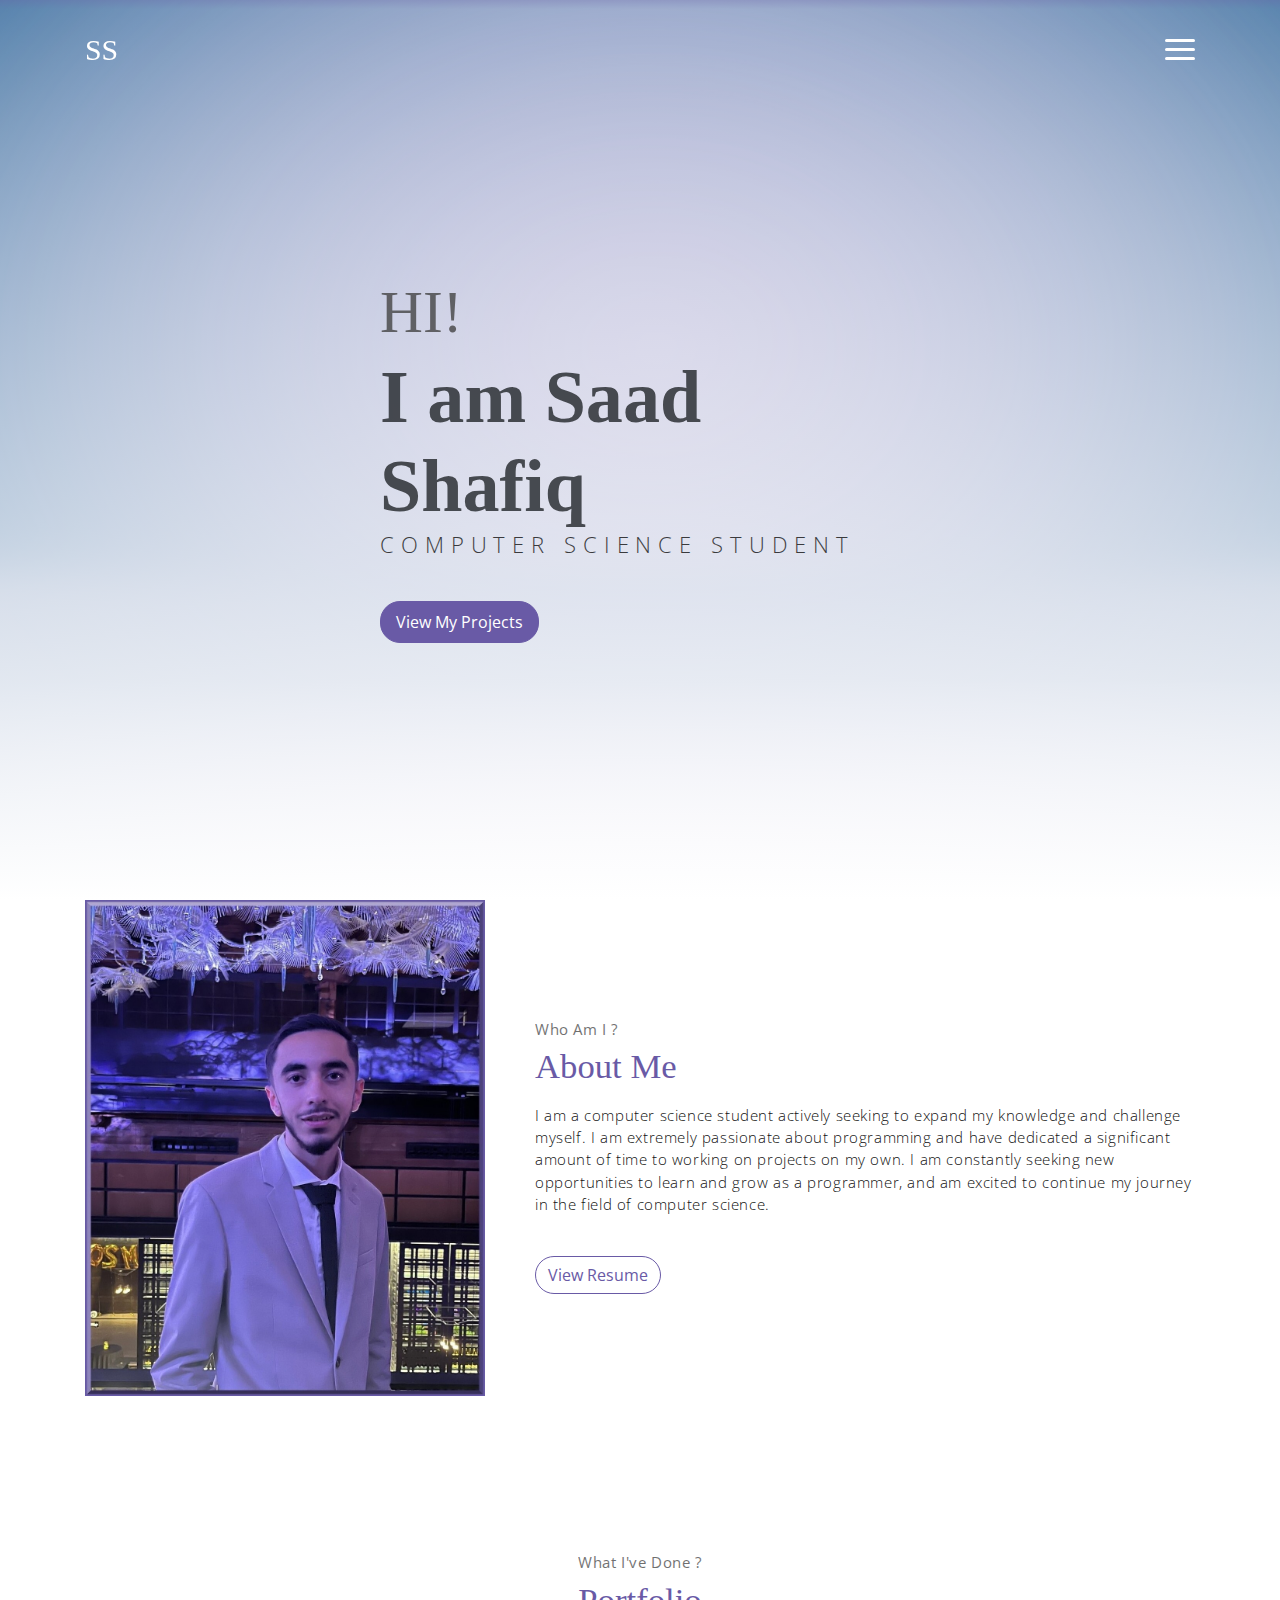
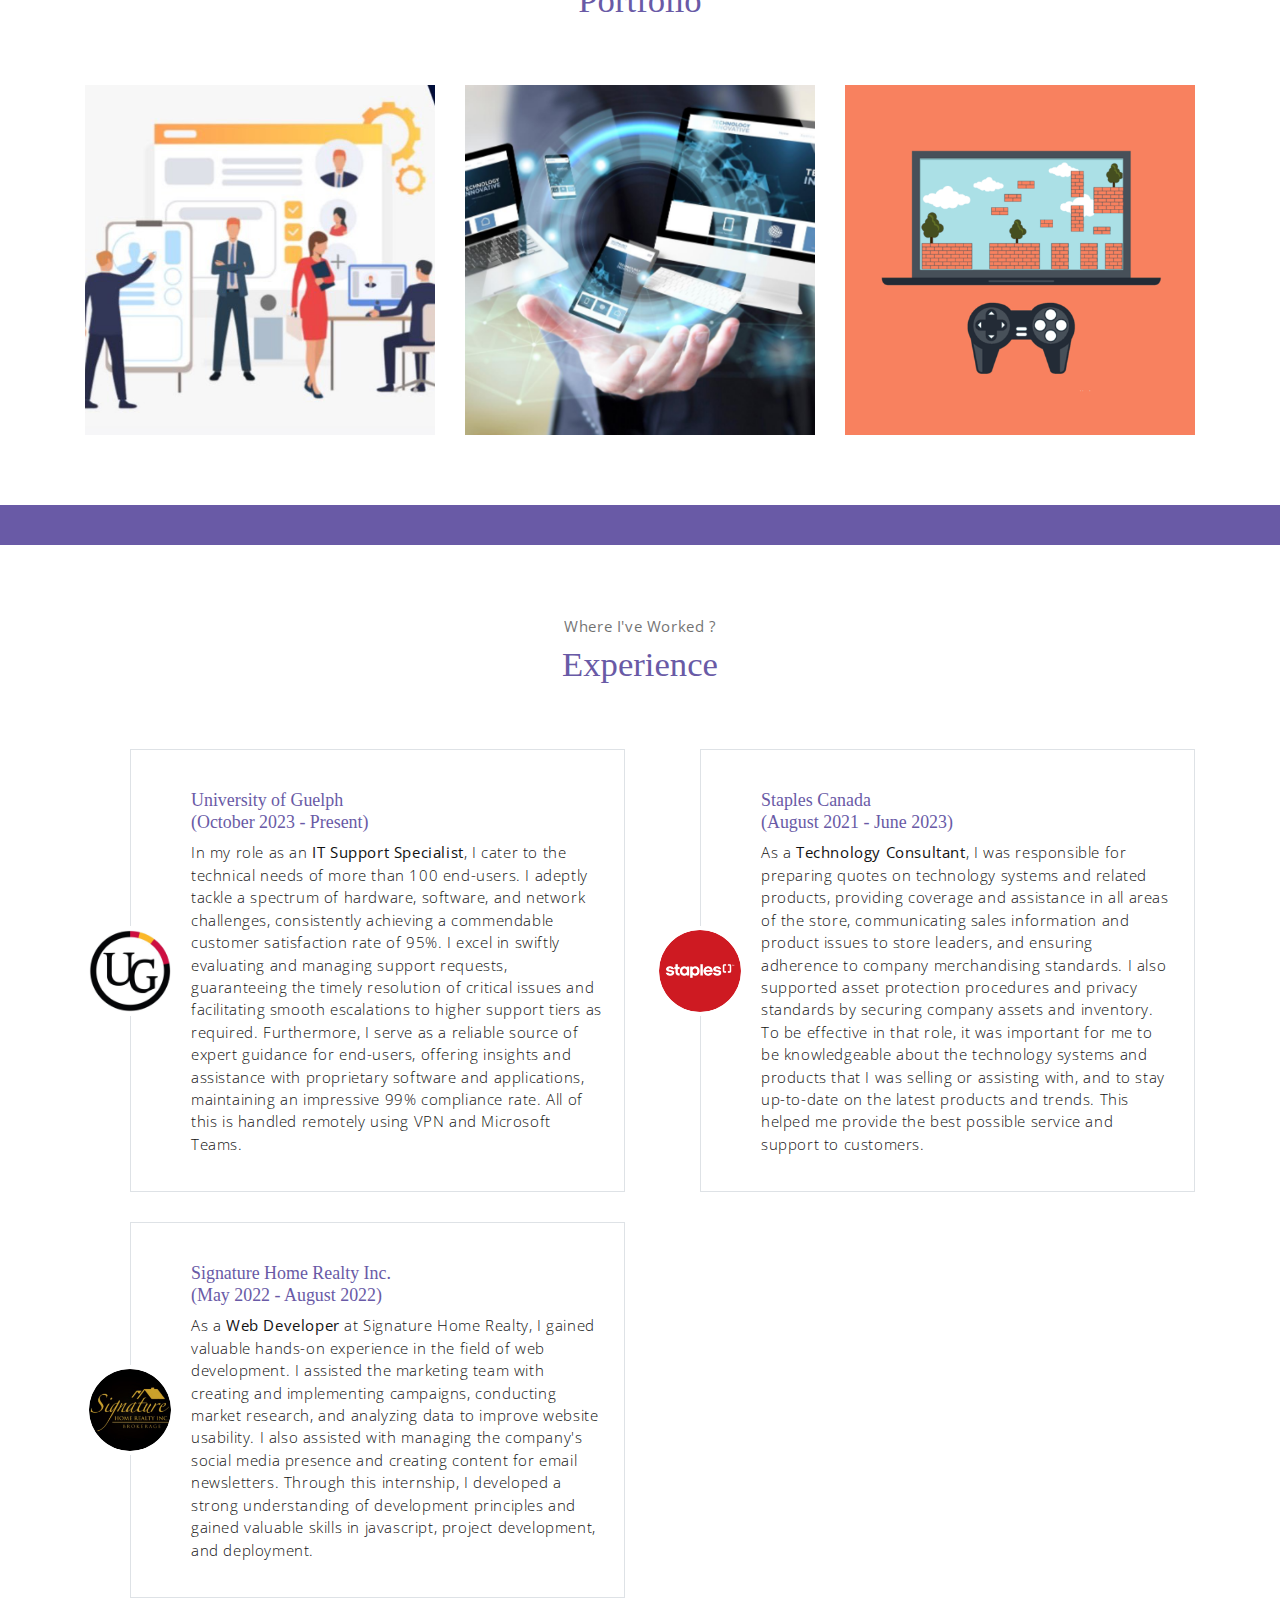
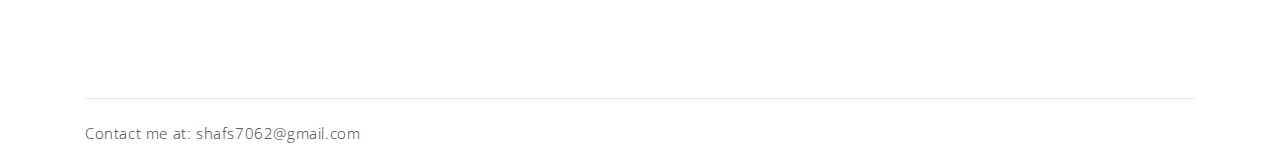
==== commit c37c579d: "Updated for W24, need to update resume if changes" ====
--- a/index.html
+++ b/index.html
@@ -81,7 +81,7 @@
             <!-- row -->
             <div class="row">
                 <div class="col-md-4">
-                    <a href="https://replit.com/@SaadShafiq/CIS-1300-Grade-Calculator#main.c" target="_blank" class="portfolio-card">
+                    <a href="https://github.com/saadshafiq15/Employee-Management" target="_blank" class="portfolio-card">
                         <img src="assets/imgs/folio-1.png" class="portfolio-card-img" alt="Download">    
                         <span class="portfolio-card-overlay">
                             <span class="portfolio-card-caption">
@@ -92,12 +92,12 @@
                     </a>
                 </div>
                 <div class="col-md-4">
-                    <a href="https://signaturehomerealtor.ca/" target="_blank" class="portfolio-card">
+                    <a href="https://real-estate-blog.netlify.app" target="_blank" class="portfolio-card">
                         <img class="portfolio-card-img" src="assets/imgs/folio-2.png" class="img-responsive rounded" alt="">
                         <span class="portfolio-card-overlay">
                             <span class="portfolio-card-caption">
                                 <h4>Web Development</h5>
-                                <p class="font-weight-normal">Real Estate Brokerage</p>
+                                <p class="font-weight-normal">Real Estate Blog</p>
                             </span>                         
                         </span>                         
                     </a>
@@ -142,33 +142,34 @@
                 <div class="col-md-6">
                     <div class="testimonial-card">
                         <div class="testimonial-card-img-holder">
-                            <img src="assets/imgs/avatar2.png" class="testimonial-card-img" alt="">                           
+                            <img src="assets/imgs/avatar5.jpg" class="testimonial-card-img" alt="">                           
                         </div>
                         <div class="testimonial-card-body">
-                            <h6 class="testimonial-card-title">Staples Canada <br> (August 2021 - Present)</h6>
-                            <p class="testimonial-card-subtitle">As a Technology Consultant, I am responsible for preparing quotes on technology systems and related products, providing coverage and assistance in all areas of the store, communicating sales information and product issues to store leaders, and ensuring adherence to company merchandising standards. I also support asset protection procedures and privacy standards by securing company assets and inventory. To be effective in this role, it is important for me to be knowledgeable about the technology systems and products that I am selling or assisting with, and to stay up-to-date on the latest products and trends. This will help me provide the best possible service and support to customers.</p>
+                            <h6 class="testimonial-card-title">University of Guelph <br> (October 2023 - Present)</h6>
+                            <p class="testimonial-card-subtitle">
+                                In my role as an <b>IT Support Specialist</b>, I cater to the technical needs of more than 100 end-users. I adeptly tackle a spectrum of hardware, software, and network challenges, consistently achieving a commendable customer satisfaction rate of 95%. I excel in swiftly evaluating and managing support requests, guaranteeing the timely resolution of critical issues and facilitating smooth escalations to higher support tiers as required. Furthermore, I serve as a reliable source of expert guidance for end-users, offering insights and assistance with proprietary software and applications, maintaining an impressive 99% compliance rate. All of this is handled remotely using VPN and Microsoft Teams.</p>
                         </div>
                     </div>
                 </div>
                 <div class="col-md-6">
                     <div class="testimonial-card">
                         <div class="testimonial-card-img-holder">
-                            <img src="assets/imgs/avatar3.jpg" class="testimonial-card-img" alt="">                        
+                            <img src="assets/imgs/avatar2.png" class="testimonial-card-img" alt="">                        
                         </div>
                         <div class="testimonial-card-body">
-                            <h6 class="testimonial-card-title">Bluevale Collegiate Institute <br> (September 2020 - June 2022)</h6>
-                            <p class="testimonial-card-subtitle">As a tutor, I had a responsibility to ensure that my students were receiving the best education possible. In order to do this, I had to stay in close communication with their teachers to keep track of their progress. I also made sure to explain complex concepts in an easy-to-understand way, so that the students could fully grasp the material. I worked effectively with the students to help them complete their assignments and understand the class content, using a variety of resources such as technological apps, videos, and book explanations. To provide the best possible service to my students, I carefully managed my schedule to ensure that I had enough time to work with each of them.</p>
+                            <h6 class="testimonial-card-title">Staples Canada <br> (August 2021 - June 2023)</h6>
+                            <p class="testimonial-card-subtitle">As a <b>Technology Consultant</b>, I was responsible for preparing quotes on technology systems and related products, providing coverage and assistance in all areas of the store, communicating sales information and product issues to store leaders, and ensuring adherence to company merchandising standards. I also supported asset protection procedures and privacy standards by securing company assets and inventory. To be effective in that role, it was important for me to be knowledgeable about the technology systems and products that I was selling or assisting with, and to stay up-to-date on the latest products and trends. This helped me provide the best possible service and support to customers.</p>
                         </div>
                     </div>
                 </div>
                 <div class="col-md-6">
                     <div class="testimonial-card">
                         <div class="testimonial-card-img-holder">
-                            <img src="assets/imgs/avatar4.png" class="testimonial-card-img" alt="">                           
+                            <img src="assets/imgs/avatar3.png" class="testimonial-card-img" alt="">                           
                         </div>
                         <div class="testimonial-card-body">
                             <h6 class="testimonial-card-title">Signature Home Realty Inc. <br> (May 2022 - August 2022)</h6>
-                            <p class="testimonial-card-subtitle">As a marketing intern at Signature Home Realty, I gained valuable hands-on experience in the field of marketing. I assisted the marketing team with creating and implementing campaigns, conducting market research, and analyzing data to inform marketing strategies. I also assisted with managing the company's social media presence and creating content for email newsletters. Through this internship, I developed a strong understanding of marketing principles and gained valuable skills in market research, campaign development, and social media management.</p>
+                            <p class="testimonial-card-subtitle">As a <b>Web Developer</b> at Signature Home Realty, I gained valuable hands-on experience in the field of web development. I assisted the marketing team with creating and implementing campaigns, conducting market research, and analyzing data to improve website usability. I also assisted with managing the company's social media presence and creating content for email newsletters. Through this internship, I developed a strong understanding of development principles and gained valuable skills in javascript, project development, and deployment.</p>
                         </div>
                     </div>
                 </div>
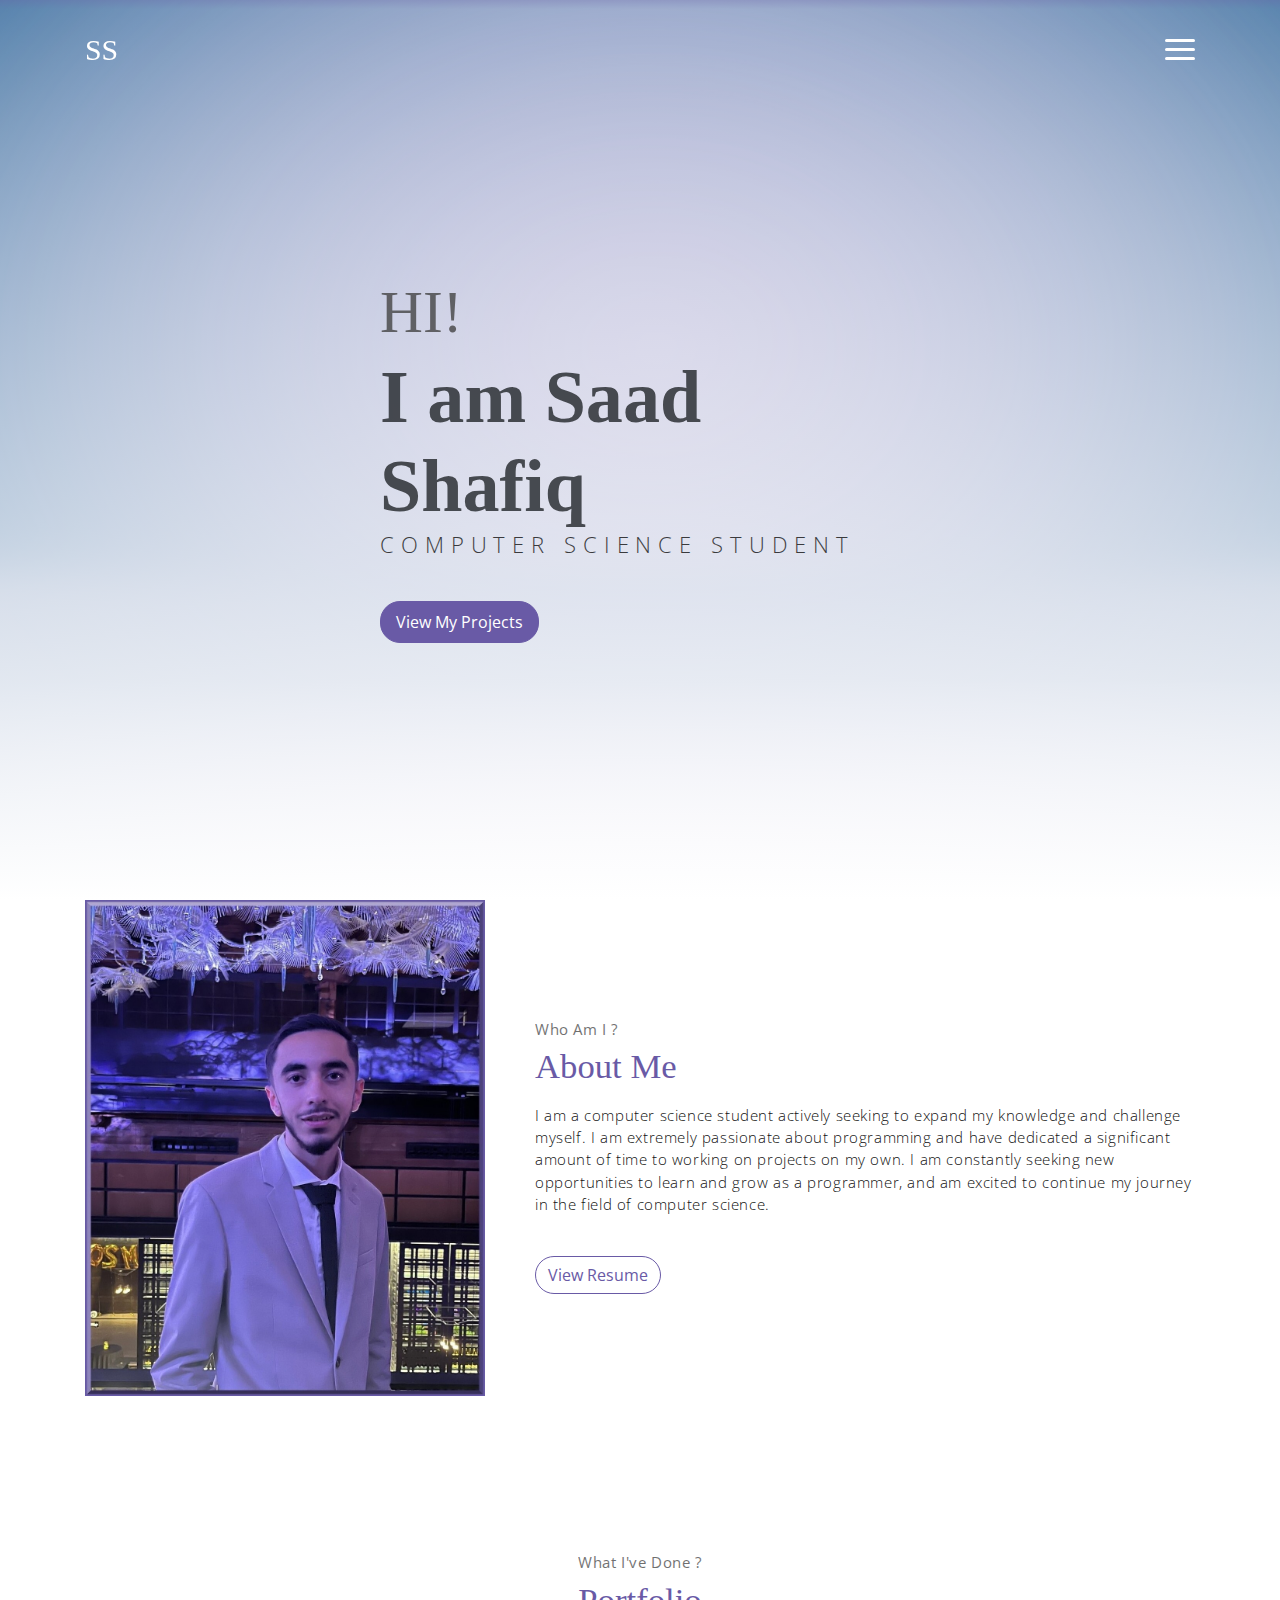
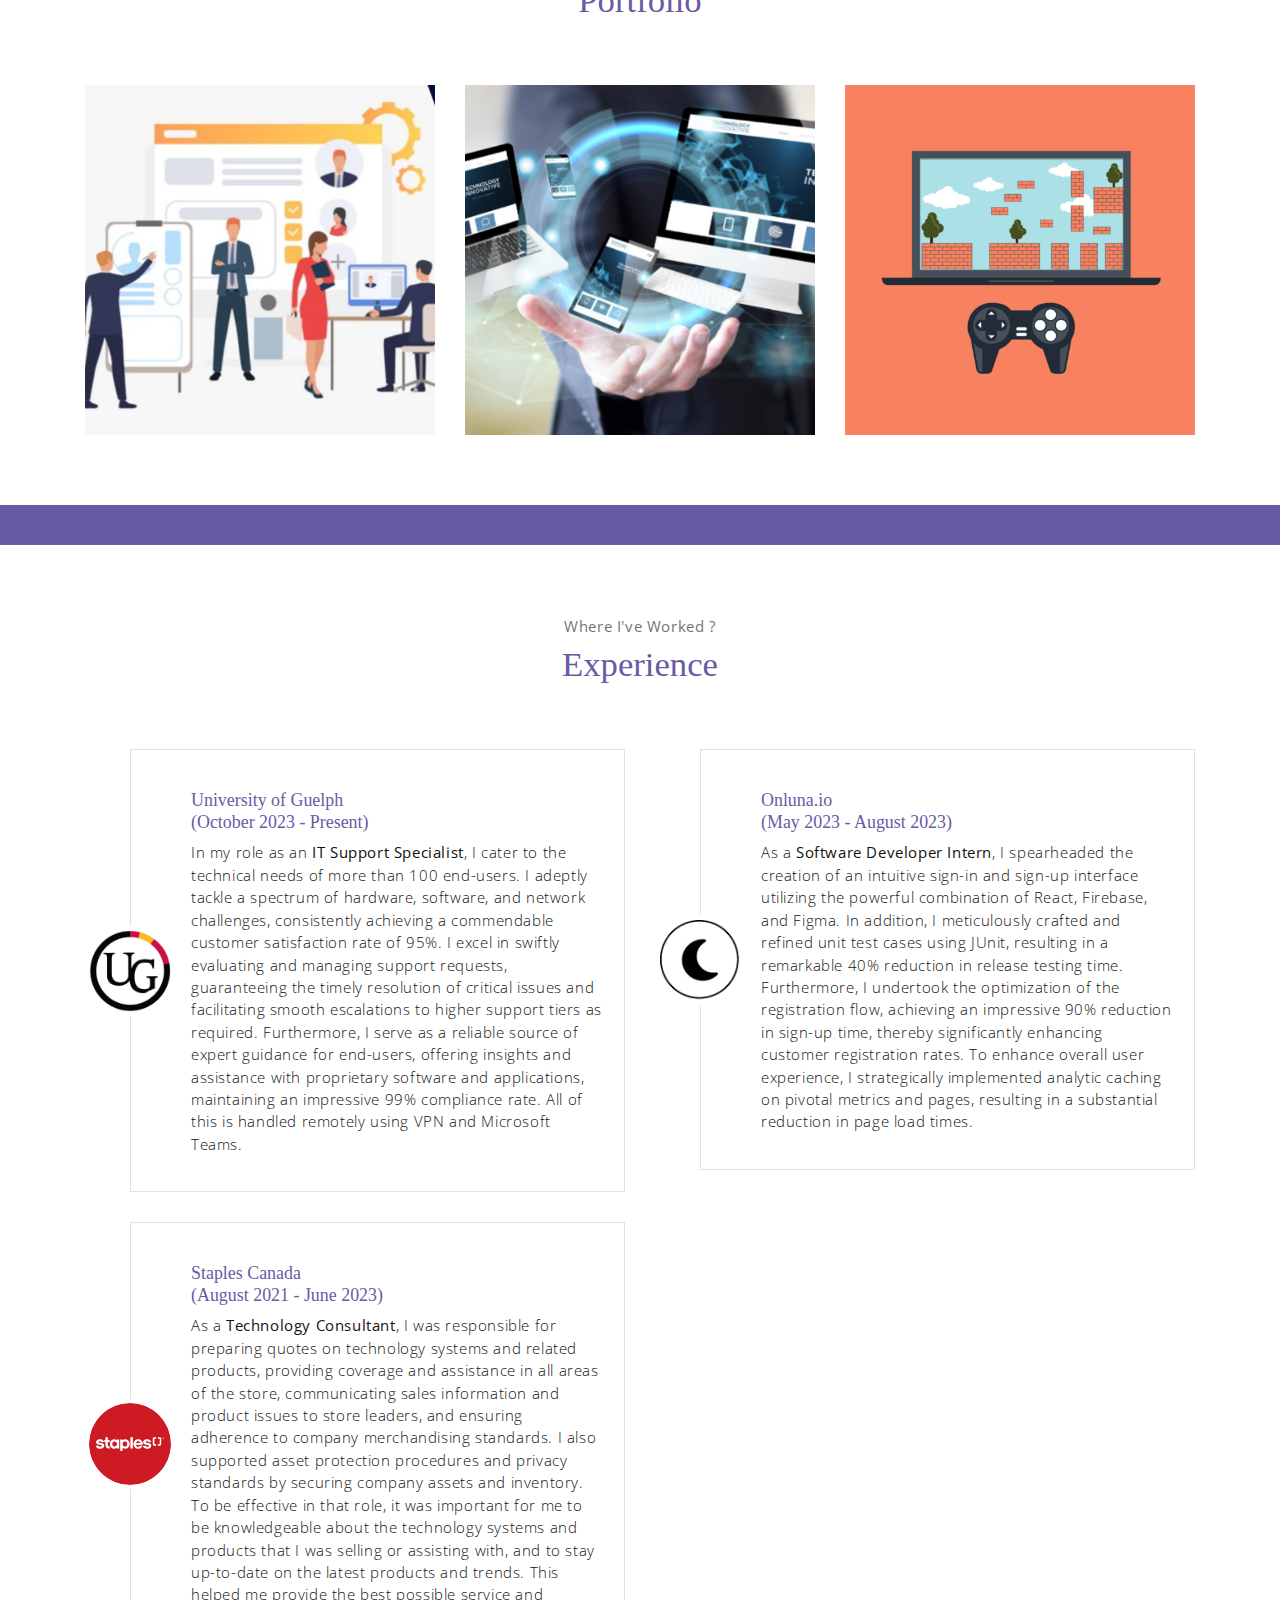
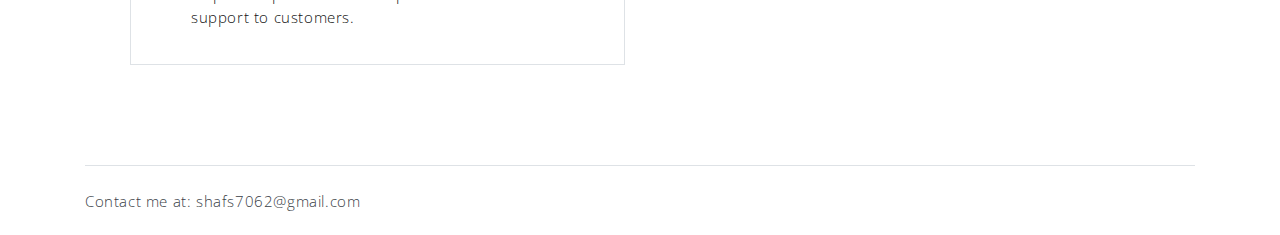
==== commit ebb6d158: "Updated resume/website with intern experience" ====
--- a/index.html
+++ b/index.html
@@ -157,8 +157,8 @@
                             <img src="assets/imgs/avatar2.png" class="testimonial-card-img" alt="">                        
                         </div>
                         <div class="testimonial-card-body">
-                            <h6 class="testimonial-card-title">Staples Canada <br> (August 2021 - June 2023)</h6>
-                            <p class="testimonial-card-subtitle">As a <b>Technology Consultant</b>, I was responsible for preparing quotes on technology systems and related products, providing coverage and assistance in all areas of the store, communicating sales information and product issues to store leaders, and ensuring adherence to company merchandising standards. I also supported asset protection procedures and privacy standards by securing company assets and inventory. To be effective in that role, it was important for me to be knowledgeable about the technology systems and products that I was selling or assisting with, and to stay up-to-date on the latest products and trends. This helped me provide the best possible service and support to customers.</p>
+                            <h6 class="testimonial-card-title">Onluna.io <br> (May 2023 - August 2023)</h6>
+                            <p class="testimonial-card-subtitle">As a <b>Software Developer Intern</b>, I spearheaded the creation of an intuitive sign-in and sign-up interface utilizing the powerful combination of React, Firebase, and Figma. In addition, I meticulously crafted and refined unit test cases using JUnit, resulting in a remarkable 40% reduction in release testing time. Furthermore, I undertook the optimization of the registration flow, achieving an impressive 90% reduction in sign-up time, thereby significantly enhancing customer registration rates. To enhance overall user experience, I strategically implemented analytic caching on pivotal metrics and pages, resulting in a substantial reduction in page load times.</p>
                         </div>
                     </div>
                 </div>
@@ -168,8 +168,8 @@
                             <img src="assets/imgs/avatar3.png" class="testimonial-card-img" alt="">                           
                         </div>
                         <div class="testimonial-card-body">
-                            <h6 class="testimonial-card-title">Signature Home Realty Inc. <br> (May 2022 - August 2022)</h6>
-                            <p class="testimonial-card-subtitle">As a <b>Web Developer</b> at Signature Home Realty, I gained valuable hands-on experience in the field of web development. I assisted the marketing team with creating and implementing campaigns, conducting market research, and analyzing data to improve website usability. I also assisted with managing the company's social media presence and creating content for email newsletters. Through this internship, I developed a strong understanding of development principles and gained valuable skills in javascript, project development, and deployment.</p>
+                            <h6 class="testimonial-card-title">Staples Canada <br> (August 2021 - June 2023)</h6>
+                            <p class="testimonial-card-subtitle">As a <b>Technology Consultant</b>, I was responsible for preparing quotes on technology systems and related products, providing coverage and assistance in all areas of the store, communicating sales information and product issues to store leaders, and ensuring adherence to company merchandising standards. I also supported asset protection procedures and privacy standards by securing company assets and inventory. To be effective in that role, it was important for me to be knowledgeable about the technology systems and products that I was selling or assisting with, and to stay up-to-date on the latest products and trends. This helped me provide the best possible service and support to customers.</p>
                         </div>
                     </div>
                 </div>
@@ -181,7 +181,7 @@
     <!-- footer -->
     <div class="container">
         <footer class="footer">       
-            <p class="testimonial-card-subtitle">Contact me at: shafs7062@gmail.com</p>    
+            <p class="testimonial-card-subtitle">Contact me at: <a href="mailto:shafs7062@gmail.com">shafs7062@gmail.com</a></p>   
         </footer>
     </div> <!-- end of page footer -->
 	
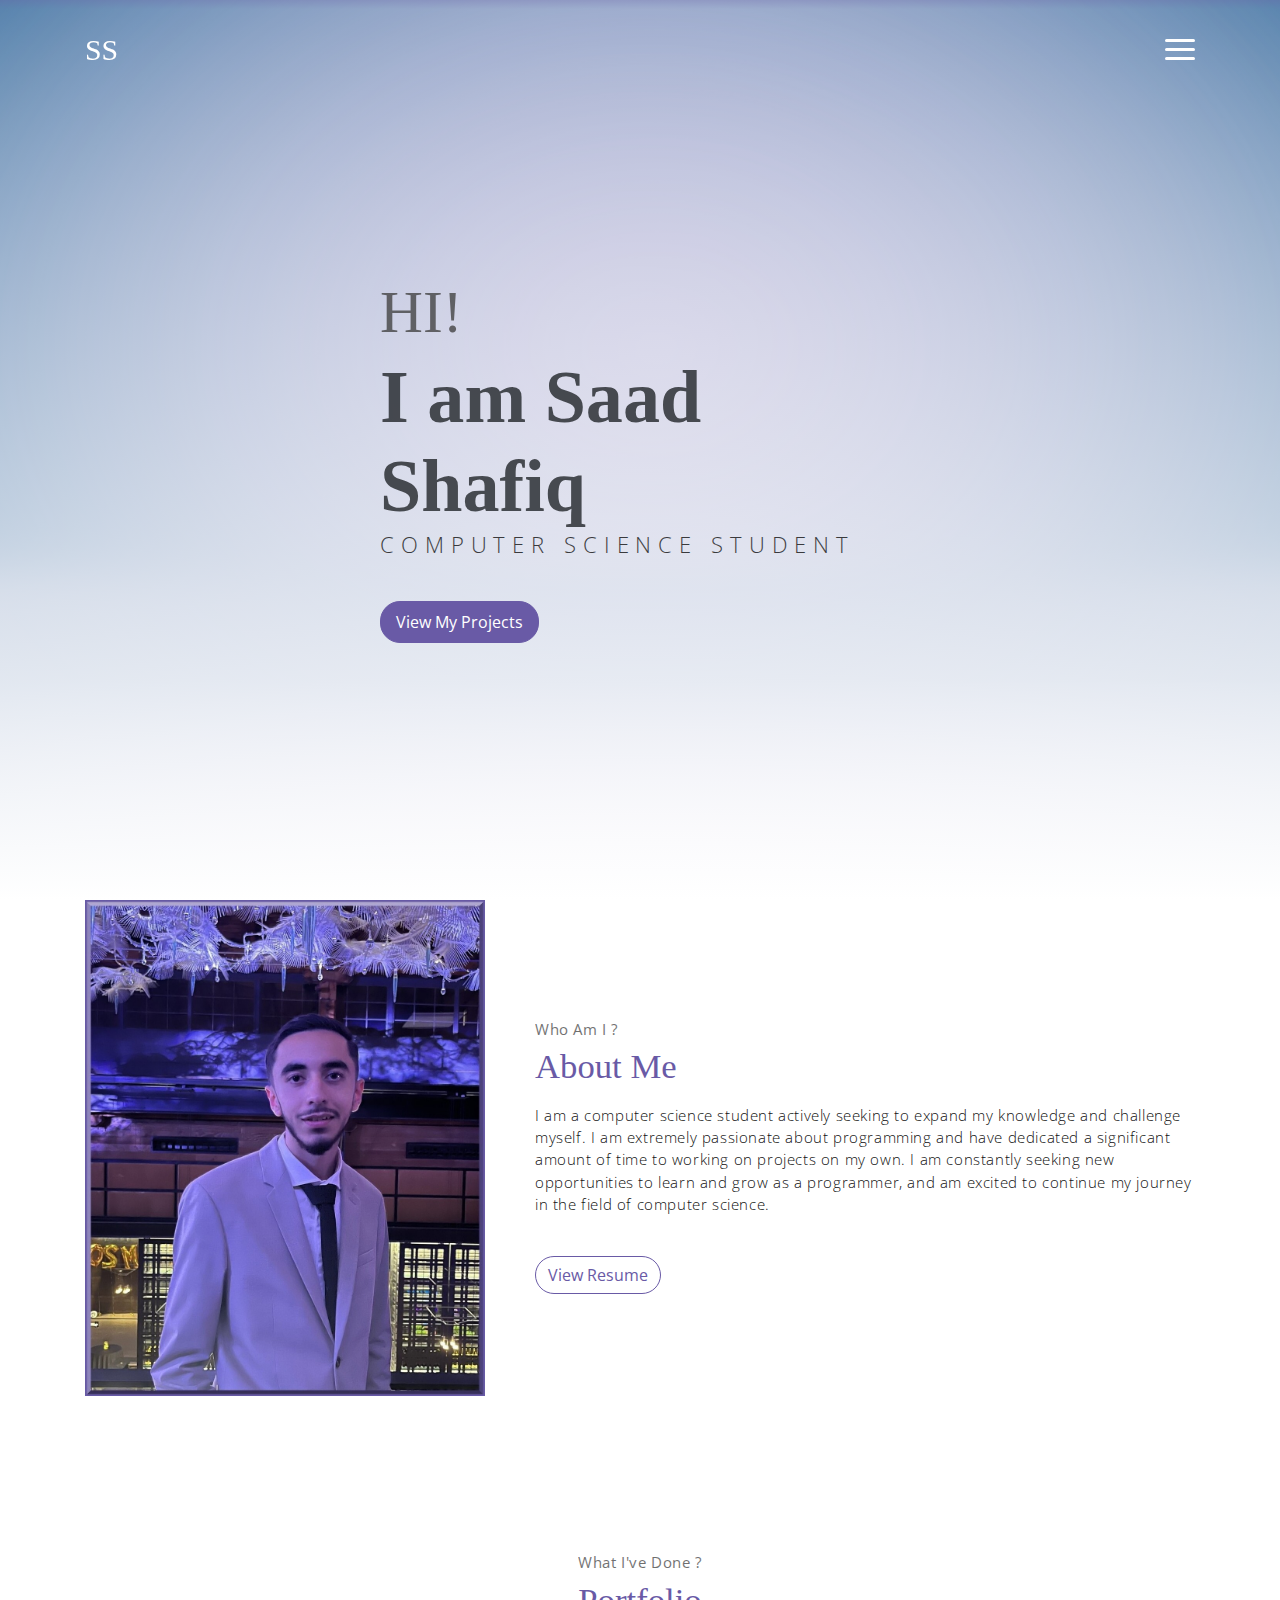
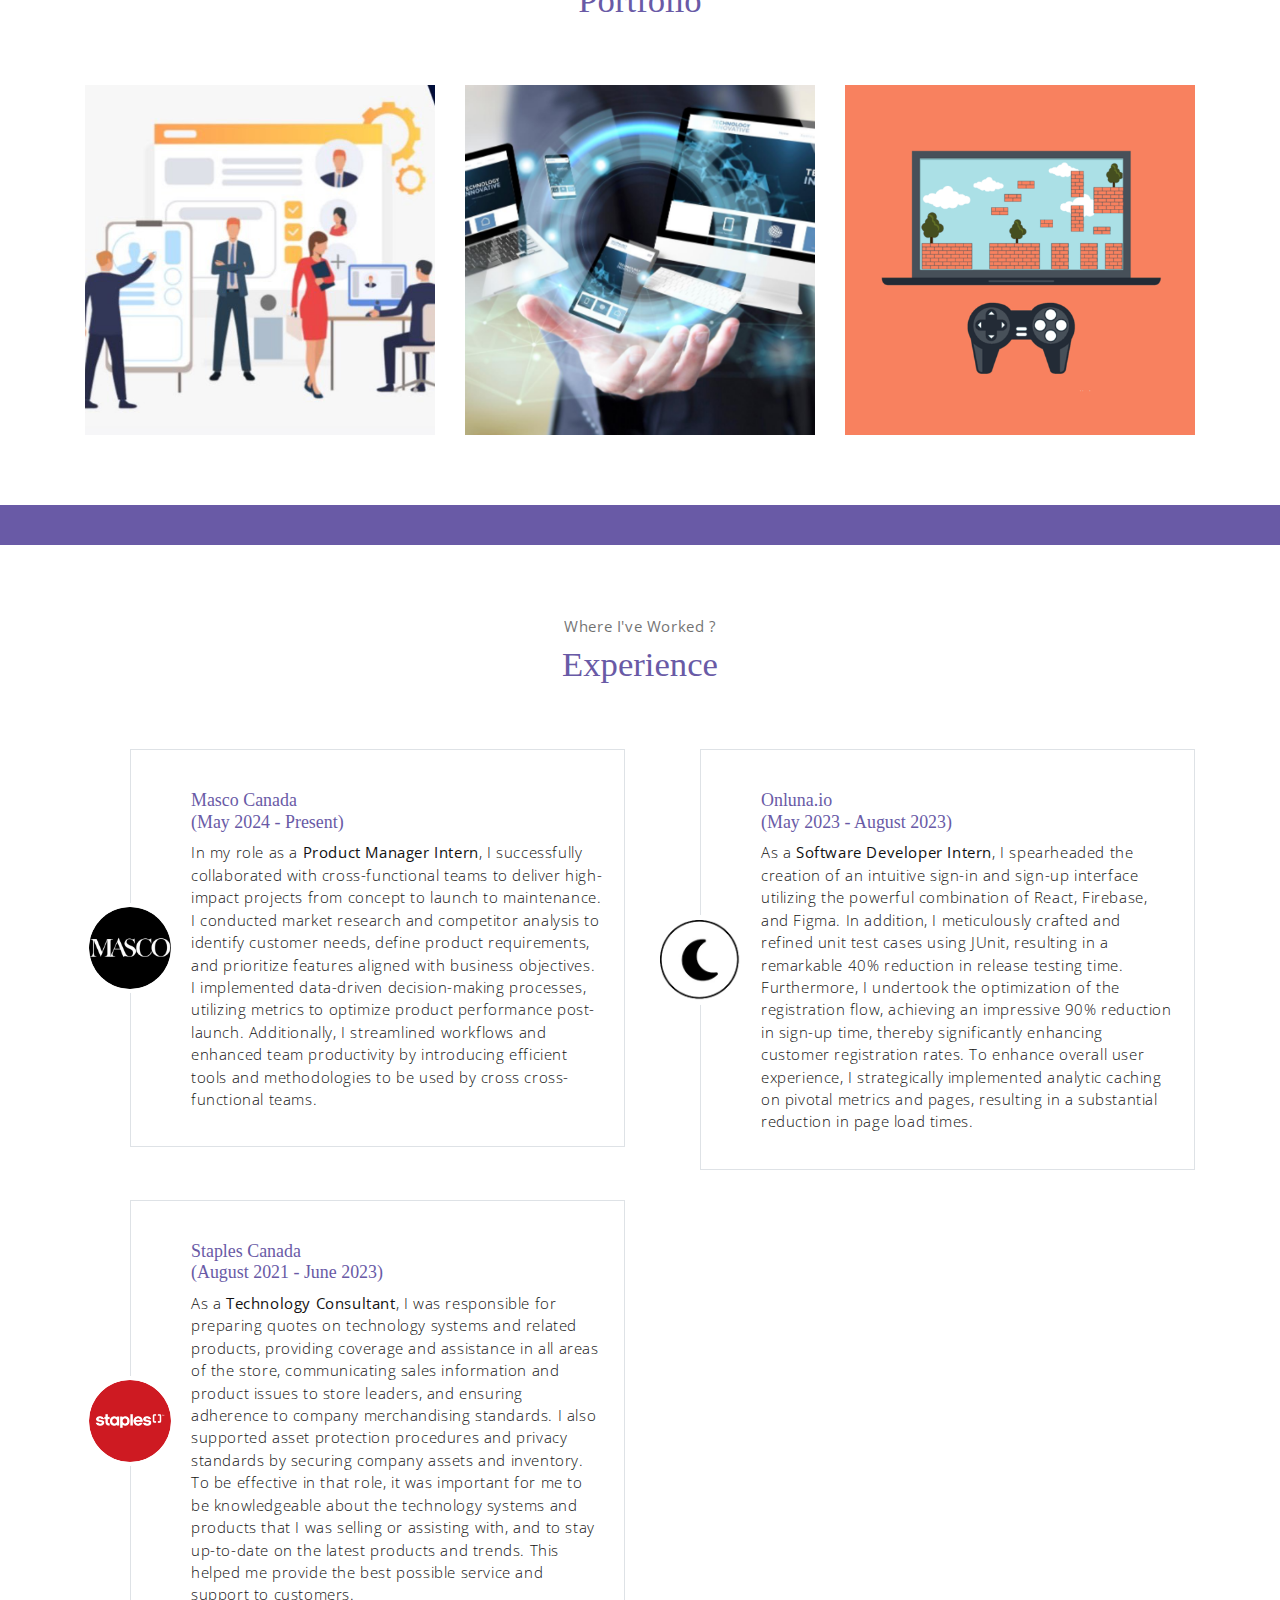
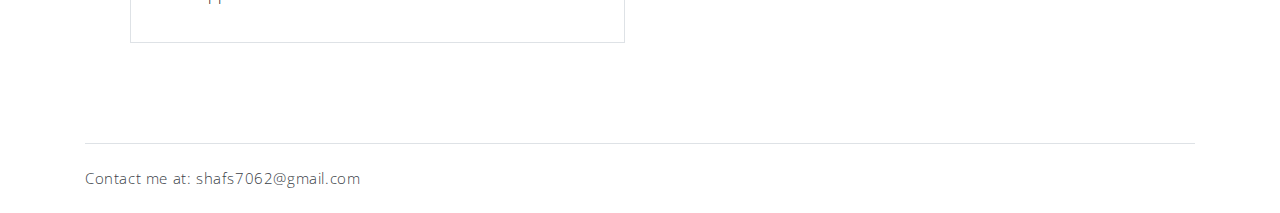
==== commit b24c5afd: "Added PM experience and updated resume for S25" ====
--- a/index.html
+++ b/index.html
@@ -142,12 +142,12 @@
                 <div class="col-md-6">
                     <div class="testimonial-card">
                         <div class="testimonial-card-img-holder">
-                            <img src="assets/imgs/avatar5.jpg" class="testimonial-card-img" alt="">                           
+                            <img src="assets/imgs/avatar5.png" class="testimonial-card-img" alt="">                           
                         </div>
                         <div class="testimonial-card-body">
-                            <h6 class="testimonial-card-title">University of Guelph <br> (October 2023 - Present)</h6>
+                            <h6 class="testimonial-card-title">Masco Canada <br> (May 2024 - Present)</h6>
                             <p class="testimonial-card-subtitle">
-                                In my role as an <b>IT Support Specialist</b>, I cater to the technical needs of more than 100 end-users. I adeptly tackle a spectrum of hardware, software, and network challenges, consistently achieving a commendable customer satisfaction rate of 95%. I excel in swiftly evaluating and managing support requests, guaranteeing the timely resolution of critical issues and facilitating smooth escalations to higher support tiers as required. Furthermore, I serve as a reliable source of expert guidance for end-users, offering insights and assistance with proprietary software and applications, maintaining an impressive 99% compliance rate. All of this is handled remotely using VPN and Microsoft Teams.</p>
+                                In my role as a <b>Product Manager Intern</b>, I successfully collaborated with cross-functional teams to deliver high-impact projects from concept to launch to maintenance. I conducted market research and competitor analysis to identify customer needs, define product requirements, and prioritize features aligned with business objectives.  I implemented data-driven decision-making processes, utilizing metrics to optimize product performance post-launch. Additionally, I streamlined workflows and enhanced team productivity by introducing efficient tools and methodologies to be used by cross cross-functional teams. </p>
                         </div>
                     </div>
                 </div>
